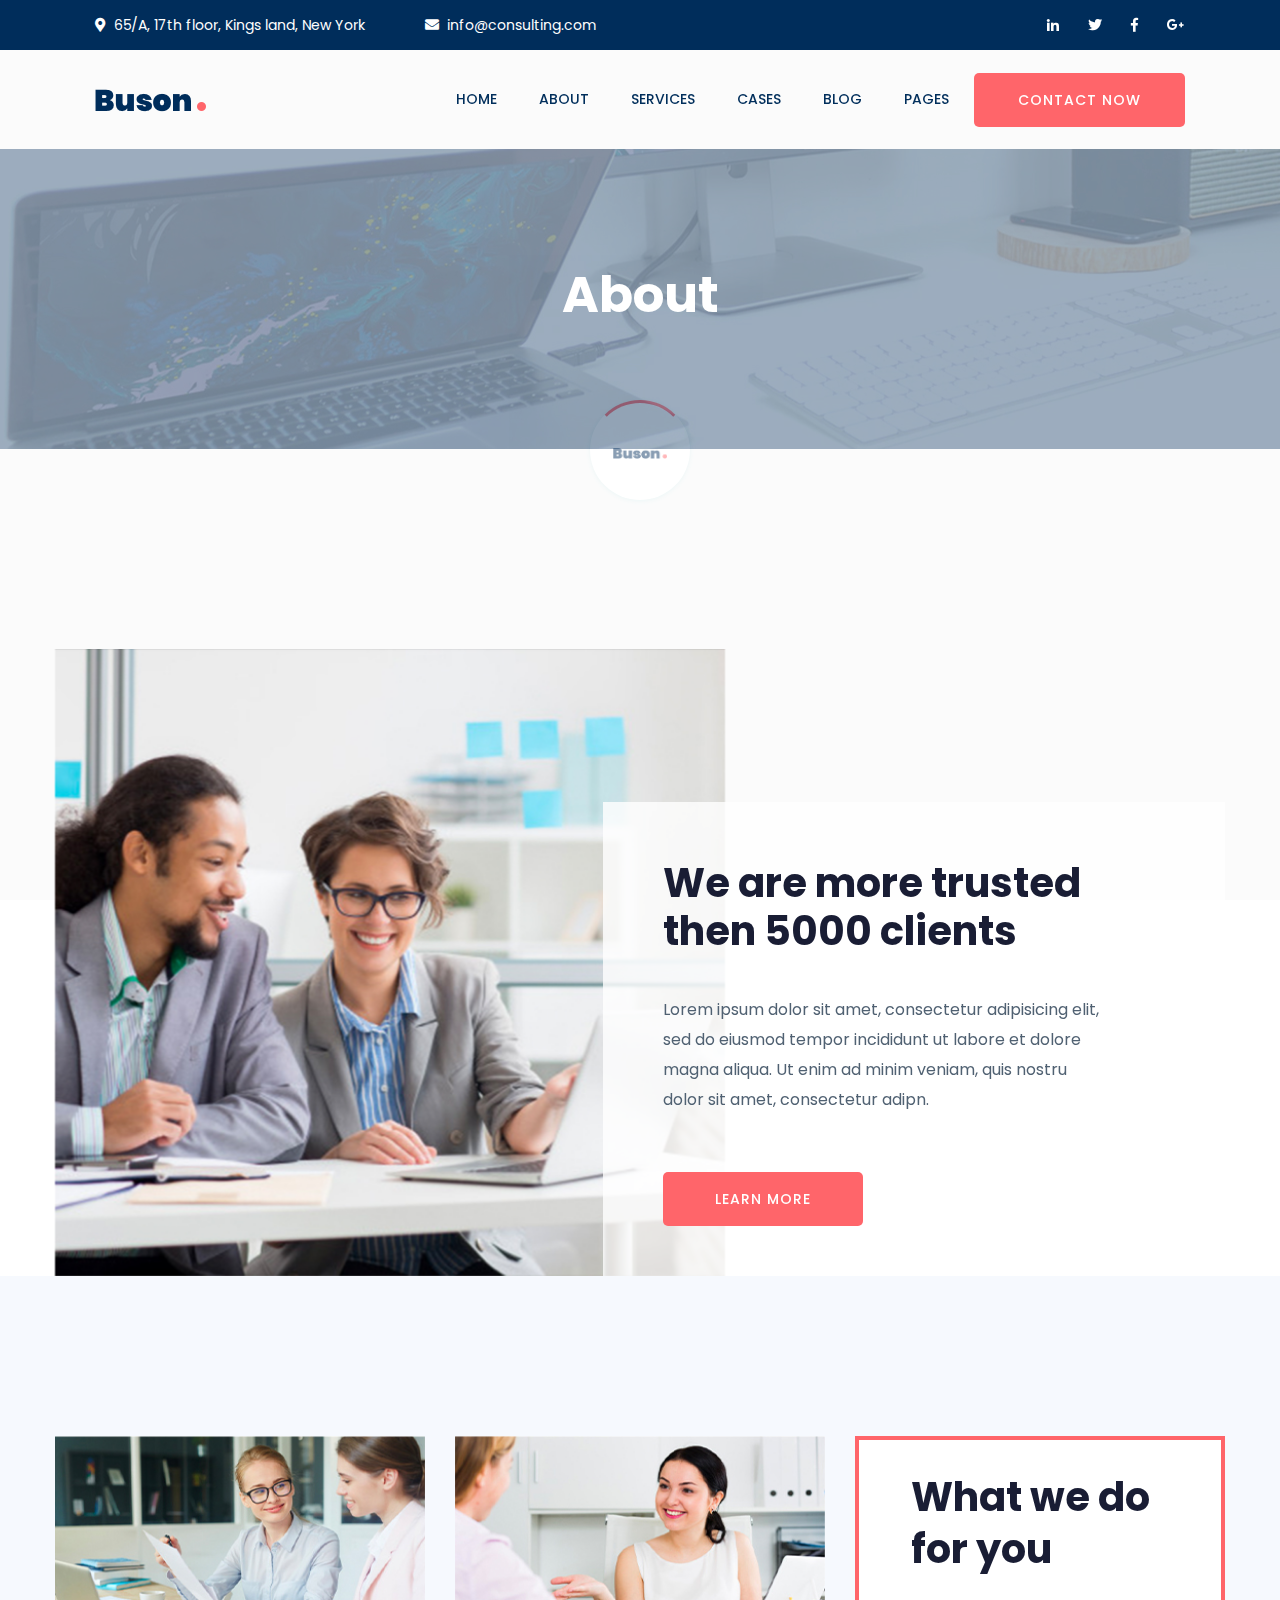
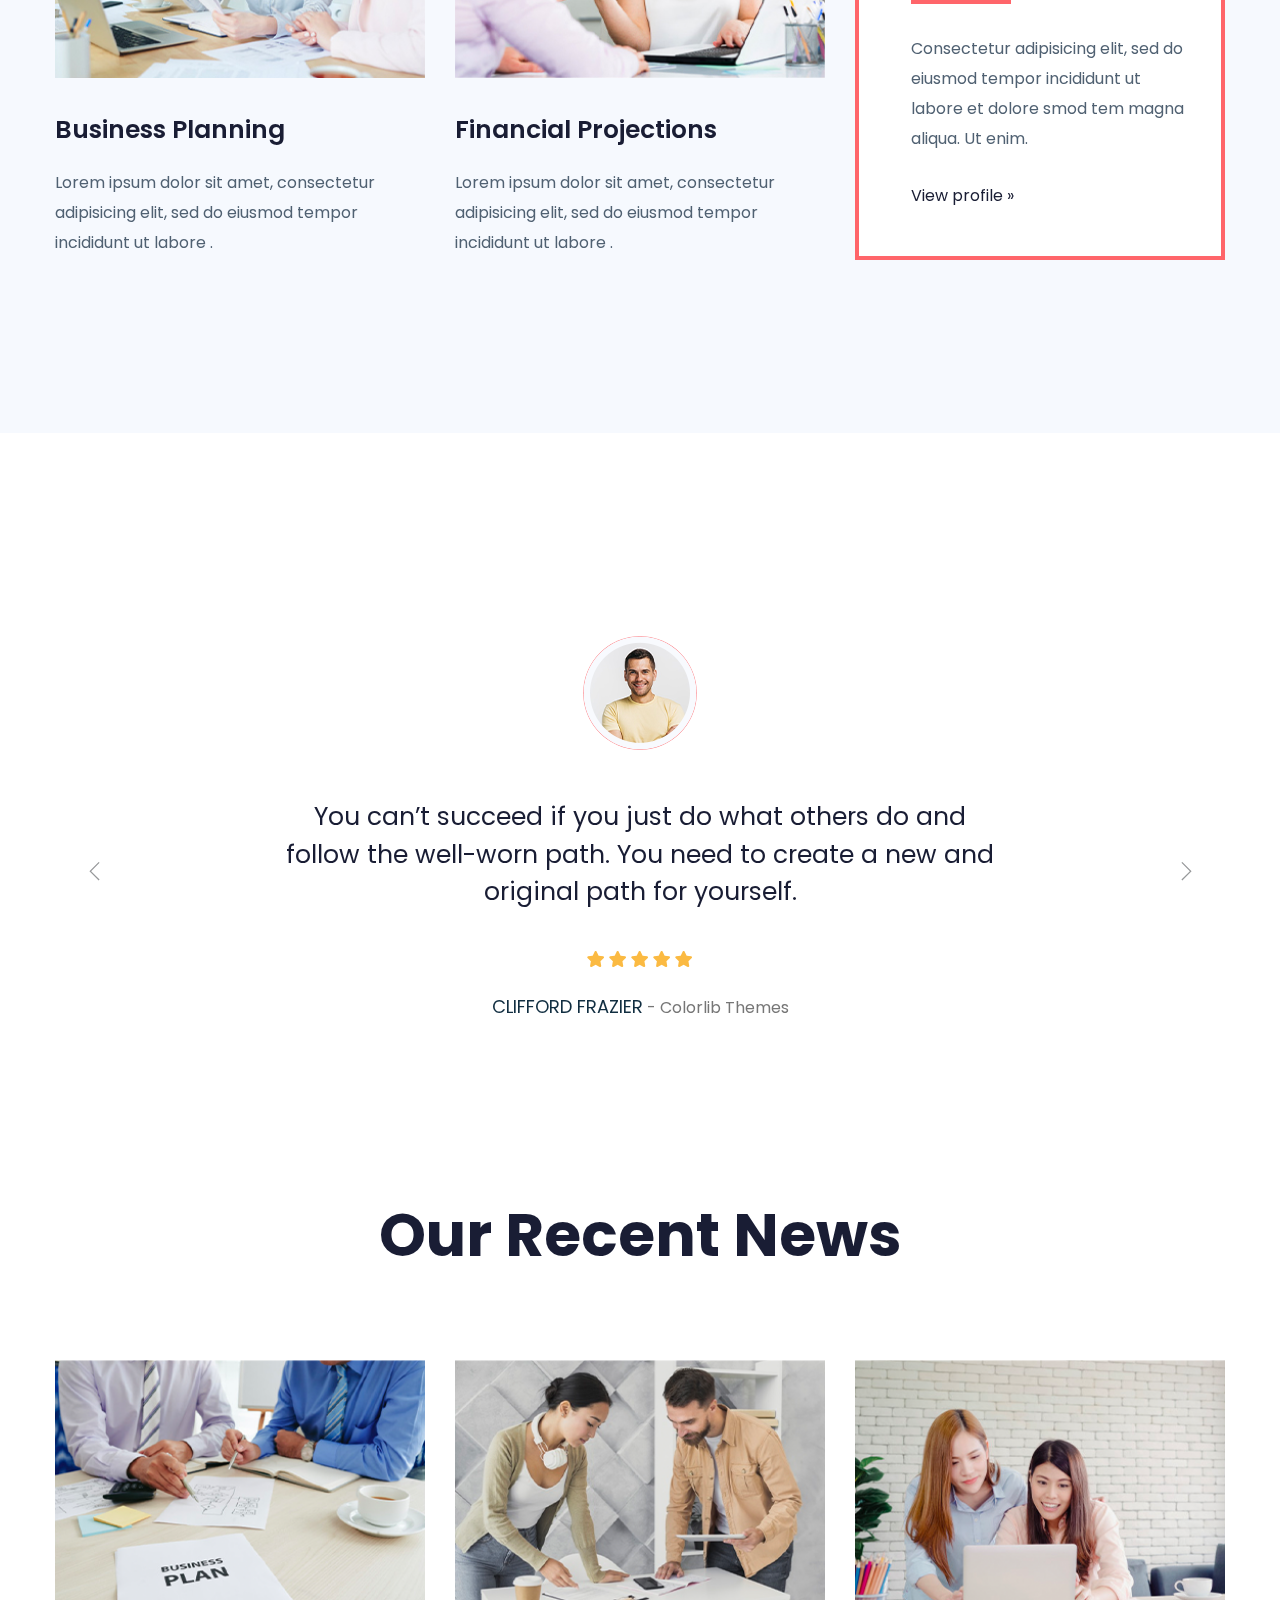
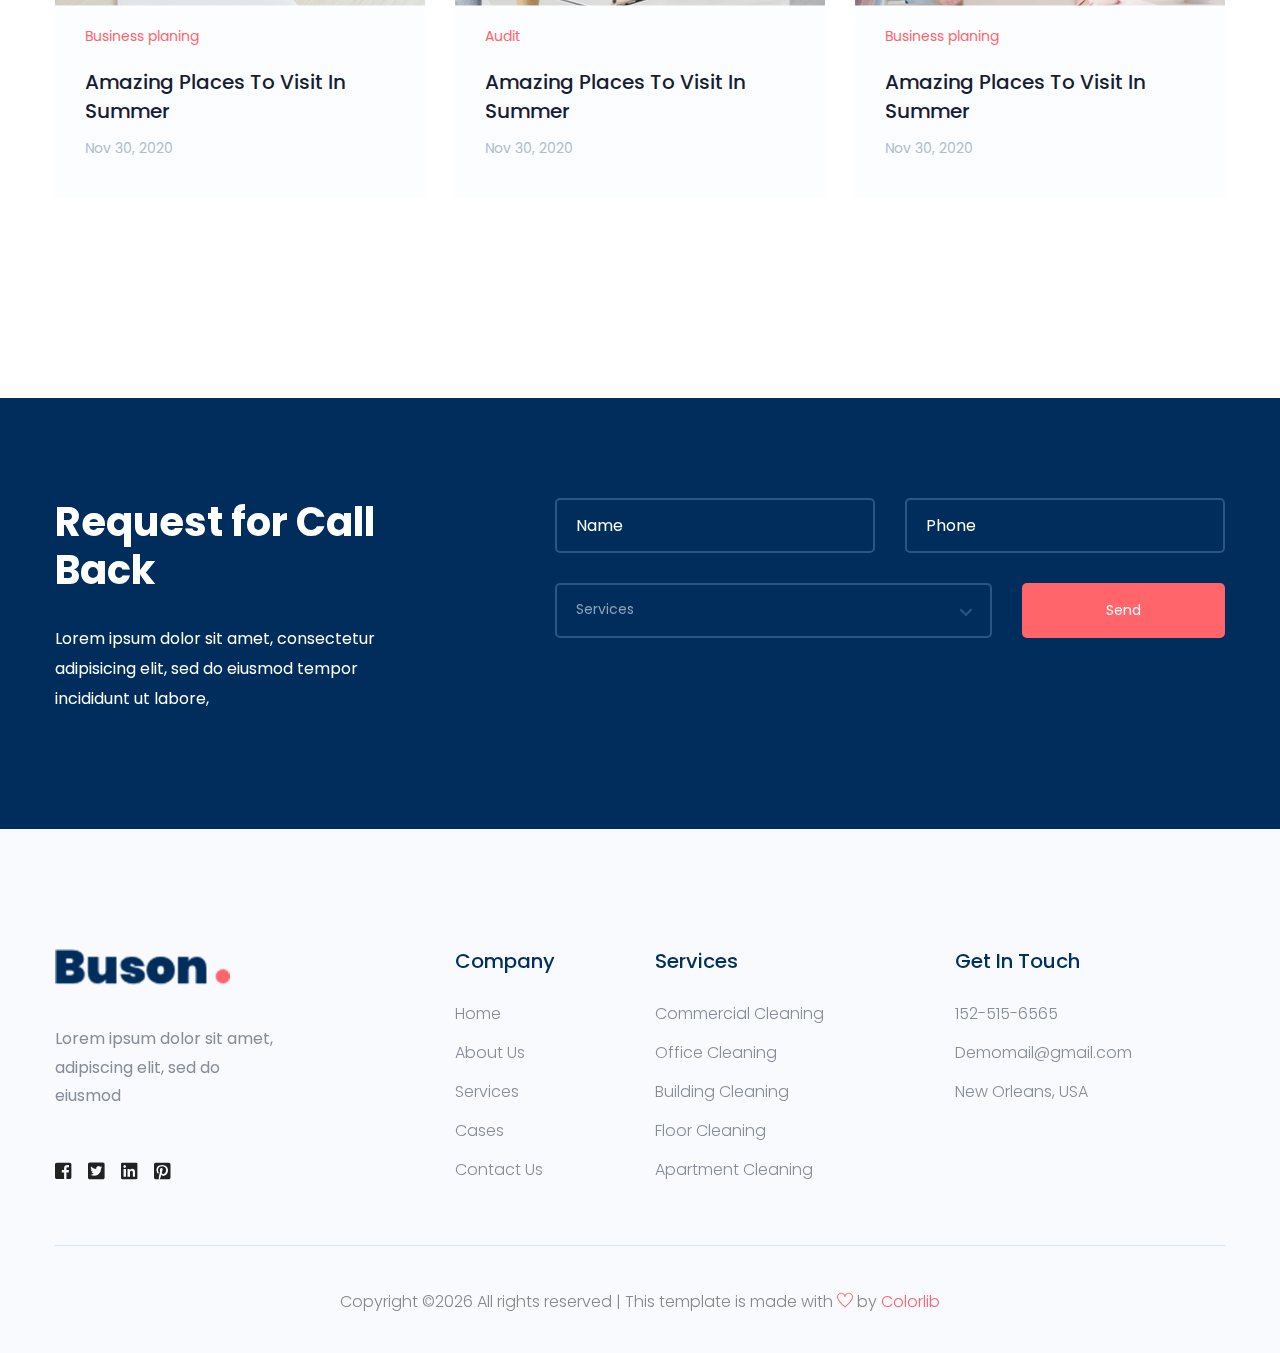
==== about.html @ 074c0c7c "Initial HTML mockup" ====
<!doctype html>
<html class="no-js" lang="zxx">
    <head>
        <meta charset="utf-8">
        <meta http-equiv="x-ua-compatible" content="ie=edge">
        <title>Consulting HTML-5 Template </title>
        <meta name="description" content="">
        <meta name="viewport" content="width=device-width, initial-scale=1">

        <link rel="manifest" href="site.webmanifest">
		<link rel="shortcut icon" type="image/x-icon" href="assets/img/favicon.ico">

		<!-- CSS here -->
            <link rel="stylesheet" href="assets/css/bootstrap.min.css">
            <link rel="stylesheet" href="assets/css/owl.carousel.min.css">

            <link rel="stylesheet" href="assets/css/flaticon.css">

            <link rel="stylesheet" href="assets/css/slicknav.css">
            <link rel="stylesheet" href="assets/css/animate.min.css">
            <link rel="stylesheet" href="assets/css/magnific-popup.css">
            <link rel="stylesheet" href="assets/css/fontawesome-all.min.css">
            <link rel="stylesheet" href="assets/css/themify-icons.css">
            <link rel="stylesheet" href="assets/css/slick.css">
            <link rel="stylesheet" href="assets/css/nice-select.css">
            <link rel="stylesheet" href="assets/css/style.css">
            <link rel="stylesheet" href="assets/css/responsive.css">
   </head>

   <body>
       
    <!-- Preloader Start -->
    <div id="preloader-active">
        <div class="preloader d-flex align-items-center justify-content-center">
            <div class="preloader-inner position-relative">
                <div class="preloader-circle"></div>
                <div class="preloader-img pere-text">
                    <img src="assets/img/logo/logo.png" alt="">
                </div>
            </div>
        </div>
    </div>
    <!-- Preloader Start -->

    <header>
        <!-- Header Start -->
       <div class="header-area">
            <div class="main-header ">
                <div class="header-top top-bg d-none d-lg-block">
                   <div class="container-fluid">
                       <div class="col-xl-12">
                            <div class="row d-flex justify-content-between align-items-center">
                                <div class="header-info-left">
                                    <ul>     
                                        <li><i class="fas fa-map-marker-alt"></i>65/A, 17th floor, Kings land, New York</li>
                                        <li><i class="fas fa-envelope"></i>info@consulting.com</li>
                                    </ul>
                                </div>
                                <div class="header-info-right">
                                    <ul class="header-social">    
                                        <li><a href="#"><i class="fab fa-linkedin-in"></i></a></li>
                                        <li><a href="#"><i class="fab fa-twitter"></i></a></li>
                                        <li><a href="#"><i class="fab fa-facebook-f"></i></a></li>
                                       <li> <a href="#"><i class="fab fa-google-plus-g"></i></a></li>
                                    </ul>
                                </div>
                            </div>
                       </div>
                   </div>
                </div>
               <div class="header-bottom  header-sticky">
                    <div class="container-fluid">
                        <div class="row align-items-center">
                            <!-- Logo -->
                            <div class="col-xl-2 col-lg-1 col-md-1">
                                <div class="logo">
                                  <a href="index.html"><img src="assets/img/logo/logo.png" alt=""></a>
                                </div>
                            </div>
                            <div class="col-xl-8 col-lg-8 col-md-8">
                                <!-- Main-menu -->
                                <div class="main-menu f-right d-none d-lg-block">
                                    <nav> 
                                        <ul id="navigation">                                                                                                                                     
                                            <li><a href="index.html">Home</a></li>
                                            <li><a href="about.html">About</a></li>
                                            <li><a href="services.html">Services</a></li>
                                            <li><a href="cases.html">Cases</a></li>
                                            <li><a href="blog.html">Blog</a>
                                                <ul class="submenu">
                                                    <li><a href="blog.html">Blog</a></li>
                                                    <li><a href="single-blog.html">Blog Details</a></li>
                                                </ul>
                                            </li>
                                            <li><a href="#">Pages</a>
                                                <ul class="submenu">
                                                    <li><a href="contact.html">Contact</a></li>
                                                    <li><a href="elements.html">Element</a></li>
                                                </ul>
                                            </li>
                                        </ul>
                                    </nav>
                                </div>
                            </div>             
                            <div class="col-xl-2 col-lg-3 col-md-3">
                                <div class="header-right-btn f-right d-none d-lg-block">
                                    <a href="#" class="btn header-btn">Contact Now</a>
                                </div>
                            </div>
                            <!-- Mobile Menu -->
                            <div class="col-12">
                                <div class="mobile_menu d-block d-lg-none"></div>
                            </div>
                        </div>
                    </div>
               </div>
            </div>
       </div>
        <!-- Header End -->
    </header>

    <main>

        <!-- slider Area Start-->
        <div class="slider-area ">
            <!-- Mobile Menu -->
            <div class="single-slider slider-height2 d-flex align-items-center" data-background="assets/img/hero/contact_hero.jpg">
                <div class="container">
                    <div class="row">
                        <div class="col-xl-12">
                            <div class="hero-cap text-center">
                                <h2>About</h2>
                            </div>
                        </div>
                    </div>
                </div>
            </div>
        </div>
        <!-- slider Area End-->

        <!-- We Trusted Start-->
        <div class="we-trusted-area trusted-padding">
            <div class="container">
                <div class="row d-flex align-items-end">
                    <div class="col-xl-7 col-lg-7">
                        <div class="trusted-img">
                            <img src="assets/img/team/wetrusted.jpg" alt="">
                        </div>
                    </div>
                    <div class="col-xl-5 col-lg-5">
                        <div class="trusted-caption">
                           <h2>We are more trusted then 5000 clients</h2>
                           <p>Lorem ipsum dolor sit amet, consectetur adipisicing elit, sed do eiusmod tempor incididunt ut labore et dolore magna aliqua. Ut enim ad minim veniam, quis nostru  dolor sit amet, consectetur adipn.</p>
                            <a href="#" class="btn trusted-btn">Learn More</a>
                        </div>
                    </div>
                </div>
            </div>
        </div>
        <!-- We Trusted End-->

        <!-- Team-profile Start -->
        <div class="team-profile team-padding">
            <div class="container">
                <div class="row">
                    <div class="col-xl-4 col-lg-4 col-md-6">
                        <div class="single-profile mb-30">
                            <!-- Front -->
                            <div class="single-profile-front">
                                <div class="profile-img">
                                    <img src="assets/img/team/team_1.jpg" alt="">
                                </div>
                                <div class="profile-caption">
                                    <h4><a href="#">Business Planning</a></h4>
                                    <p>Lorem ipsum dolor sit amet, consectetur adipisicing elit, sed do eiusmod tempor incididunt ut labore .</p>
                                </div>
                            </div>
                        </div>
                    </div>
                    <div class="col-xl-4 col-lg-4 col-md-6">
                        <div class="single-profile mb-30">
                            <!-- Front -->
                            <div class="single-profile-front">
                                <div class="profile-img">
                                    <img src="assets/img/team/team_2.jpg" alt="">
                                </div>
                                <div class="profile-caption">
                                    <h4><a href="#">Financial Projections</a></h4>
                                    <p>Lorem ipsum dolor sit amet, consectetur adipisicing elit, sed do eiusmod tempor incididunt ut labore .</p>
                                </div>
                            </div>
                        </div>
                    </div>
                    <div class="col-xl-4 col-lg-4 col-md-6">
                        <div class="single-profile mb-30">
                            <!-- Back -->
                            <div class="single-profile-back-last">
                                <h2>What we do for you</h2>
                                <p>Consectetur adipisicing elit, sed do eiusmod tempor incididunt ut labore et dolore smod tem magna aliqua. Ut enim.</p>
                                <a href="#">View profile »</a>
                            </div>
                        </div>
                    </div>
                </div>
            </div>
        </div>
        <!-- Team-profile End-->
      
        <!-- Testimonial Start -->
        <div class="testimonial-area">
            <div class="container">
               <div class="row justify-content-center">
                    <div class="col-xl-9 col-lg-9 col-md-9">
                        <div class="h1-testimonial-active">
                            <!-- Single Testimonial -->
                            <div class="single-testimonial pt-65">
                                <!-- Testimonial tittle -->
                                <div class="testimonial-icon mb-45">
                                    <img src="assets/img/logo/testimonial.png" class="ani-btn " alt="">
                                </div>
                                 <!-- Testimonial Content -->
                                <div class="testimonial-caption text-center">
                                    <p>You can’t succeed if you just do what others do and 
                                        follow the well-worn path. You need to create a new and 
                                        original path for yourself. </p>
                                    <!-- Rattion -->
                                    <div class="testimonial-ratting">
                                        <i class="fas fa-star"></i>
                                        <i class="fas fa-star"></i>
                                        <i class="fas fa-star"></i>
                                        <i class="fas fa-star"></i>
                                        <i class="fas fa-star"></i>
                                    </div>
                                    <div class="rattiong-caption">
                                        <span>Clifford Frazier<span> - Colorlib Themes</span> </span>
                                    </div>
                                </div>
                            </div>
                            <!-- Single Testimonial -->
                            <div class="single-testimonial pt-65">
                                <!-- Testimonial tittle -->
                                <div class="testimonial-icon mb-45">
                                    <img src="assets/img/logo/testimonial.png"  class="ani-btn" alt="">
                                </div>
                                 <!-- Testimonial Content -->
                                <div class="testimonial-caption text-center">
                                    <p>You can’t succeed if you just do what others do and 
                                        follow the well-worn path. You need to create a new and 
                                        original path for yourself. </p>
                                    <!-- Rattion -->
                                    <div class="testimonial-ratting">
                                        <i class="fas fa-star"></i>
                                        <i class="fas fa-star"></i>
                                        <i class="fas fa-star"></i>
                                        <i class="fas fa-star"></i>
                                        <i class="fas fa-star"></i>
                                    </div>
                                    <div class="rattiong-caption">
                                        <span>Clifford Frazier<span> - Colorlib Themes</span> </span>
                                    </div>
                                </div>
                            </div>
                        </div>
                    </div>
               </div>
            </div>
        </div>
        <!-- Testimonial End -->

        <!-- Recent Area Start -->
        <div class="recent-area section-paddingt">
            <div class="container">
                <!-- section tittle -->
                <div class="row">
                    <div class="col-lg-12">
                        <div class="section-tittle text-center">
                            <h2>Our Recent News</h2>
                        </div>
                    </div>
                </div>
                <div class="row">
                    <div class="col-xl-4 col-lg-4 col-md-6">
                        <div class="single-recent-cap mb-30">
                            <div class="recent-img">
                                <img src="assets/img/recent/rcent_1.png" alt="">
                            </div>
                            <div class="recent-cap">
                                <span>Business planing</span>
                                <h4><a href="#">Amazing Places To Visit In Summer</a></h4>
                                <p>Nov 30, 2020</p>
                            </div>
                        </div>
                    </div>
                    <div class="col-xl-4 col-lg-4 col-md-6">
                        <div class="single-recent-cap mb-30">
                            <div class="recent-img">
                                <img src="assets/img/recent/rcent_2.png" alt="">
                            </div>
                            <div class="recent-cap">
                                <span>Audit</span>
                                <h4><a href="single-blog.html">Amazing Places To Visit In Summer</a></h4>
                                <p>Nov 30, 2020</p>
                            </div>
                        </div>
                    </div>
                    <div class="col-xl-4 col-lg-4 col-md-6">
                        <div class="single-recent-cap mb-30">
                            <div class="recent-img">
                                <img src="assets/img/recent/rcent_3.png" alt="">
                            </div>
                            <div class="recent-cap">
                                <span>Business planing</span>
                                <h4><a href="single-blog.html">Amazing Places To Visit In Summer</a></h4>
                                <p>Nov 30, 2020</p>
                            </div>
                        </div>
                    </div>
                </div>
            </div>
        </div>
        <!-- Recent Area End-->

        <!-- Request Back Start -->
        <div class="request-back-area section-padding30">
            <div class="container">
                <div class="row d-flex justify-content-between">
                    <div class="col-xl-4 col-lg-5 col-md-5">
                        <div class="request-content">
                            <h3>Request for  Call Back</h3>
                            <p>Lorem ipsum dolor sit amet, consectetur adipisicing elit, sed do eiusmod tempor incididunt ut labore,</p>
                        </div>
                    </div>
                    <div class="col-xl-7 col-lg-7 col-md-7">
                        <!-- Contact form Start -->
                        <div class="form-wrapper">
                            <form id="contact-form" action="#" method="POST">
                                <div class="row">
                                    <div class="col-lg-6 col-md-6">
                                        <div class="form-box  mb-30">
                                            <input type="text" name="name" placeholder="Name">
                                        </div>
                                    </div>
                                    <div class="col-lg-6 col-md-6">
                                        <div class="form-box mb-30">
                                            <input type="text" name="email" placeholder="Phone">
                                        </div>
                                    </div>
                                    <div class="col-lg-8 col-md-8 mb-30">
                                        <div class="select-itms">
                                            <select name="select" id="select1">
                                                <option value="">Services</option>
                                                <option value="">Services-1</option>
                                                <option value="">Services-2</option>
                                                <option value="">Services-3</option>
                                            </select>
                                        </div>
                                    </div>
                                    <div class="col-lg-4 col-md-4">
                                        <button type="submit" class="send-btn">Send</button>
                                    </div>
                                </div>
                            </form>
                        </div>
                    </div>     <!-- Contact form End -->
                </div>
            </div>
        </div>
        <!-- Request Back End -->

    </main>
   <footer>
       <!-- Footer Start-->
       <div class="footer-area footer-padding">
           <div class="container">
               <div class="row d-flex justify-content-between">
                   <div class="col-xl-4 col-lg-4 col-md-4 col-sm-6">
                      <div class="single-footer-caption mb-50">
                        <div class="single-footer-caption mb-30">
                             <!-- logo -->
                            <div class="footer-logo">
                                <a href="index.html"><img src="assets/img/logo/logo2_footer.png" alt=""></a>
                            </div>
                            <div class="footer-tittle">
                                <div class="footer-pera">
                                    <p>Lorem ipsum dolor sit amet, adipiscing elit, sed do eiusmod</p>
                               </div>
                            </div>
                            <!-- social -->
                            <div class="footer-social">
                                <a href="#"><i class="fab fa-facebook-square"></i></a>
                                <a href="#"><i class="fab fa-twitter-square"></i></a>
                                <a href="#"><i class="fab fa-linkedin"></i></a>
                                <a href="#"><i class="fab fa-pinterest-square"></i></a>
                            </div>
                        </div>
                      </div>
                   </div>
                   <div class="col-xl-2 col-lg-2 col-md-4 col-sm-5">
                       <div class="single-footer-caption mb-50">
                           <div class="footer-tittle">
                               <h4>Company</h4>
                               <ul>
                                   <li><a href="index.html">Home</a></li>
                                   <li><a href="about.html">About Us</a></li>
                                   <li><a href="single-blog.html">Services</a></li>
                                   <li><a href="#">Cases</a></li>
                                   <li><a href="contact.html">  Contact Us</a></li>
                               </ul>
                           </div>
                       </div>
                   </div>
                   <div class="col-xl-3 col-lg-3 col-md-4 col-sm-7">
                       <div class="single-footer-caption mb-50">
                           <div class="footer-tittle">
                               <h4>Services</h4>
                               <ul>
                                   <li><a href="#">Commercial Cleaning</a></li>
                                   <li><a href="#">Office Cleaning</a></li>
                                   <li><a href="#">Building Cleaning</a></li>
                                   <li><a href="#">Floor Cleaning</a></li>
                                   <li><a href="#">Apartment Cleaning</a></li>
                               </ul>
                           </div>
                       </div>
                   </div>
                   <div class="col-xl-3 col-lg-3 col-md-4 col-sm-5">
                       <div class="single-footer-caption mb-50">
                           <div class="footer-tittle">
                               <h4>Get in Touch</h4>
                               <ul>
                                <li><a href="#">152-515-6565</a></li>
                                <li><a href="#"> Demomail@gmail.com</a></li>
                                <li><a href="#">New Orleans, USA</a></li>
                            </ul>
                           </div>
                       </div>
                   </div>
               </div>
           </div>
       </div>
       <!-- footer-bottom aera -->
       <div class="footer-bottom-area footer-bg">
           <div class="container">
               <div class="footer-border">
                    <div class="row d-flex align-items-center">
                        <div class="col-xl-12 ">
                            <div class="footer-copy-right text-center">
                                <p><!-- Link back to Colorlib can't be removed. Template is licensed under CC BY 3.0. -->
  Copyright &copy;<script>document.write(new Date().getFullYear());</script> All rights reserved | This template is made with <i class="ti-heart" aria-hidden="true"></i> by <a href="https://colorlib.com" target="_blank">Colorlib</a>
  <!-- Link back to Colorlib can't be removed. Template is licensed under CC BY 3.0. --></p>
                            </div>
                        </div>
                    </div>
               </div>
           </div>
       </div>
       <!-- Footer End-->
   </footer>
   
	<!-- JS here -->
	
		<!-- All JS Custom Plugins Link Here here -->
        <script src="./assets/js/vendor/modernizr-3.5.0.min.js"></script>
		
		<!-- Jquery, Popper, Bootstrap -->
		<script src="./assets/js/vendor/jquery-1.12.4.min.js"></script>
        <script src="./assets/js/popper.min.js"></script>
        <script src="./assets/js/bootstrap.min.js"></script>
	    <!-- Jquery Mobile Menu -->
        <script src="./assets/js/jquery.slicknav.min.js"></script>

		<!-- Jquery Slick , Owl-Carousel Plugins -->
        <script src="./assets/js/owl.carousel.min.js"></script>
        <script src="./assets/js/slick.min.js"></script>
        
		<!-- One Page, Animated-HeadLin -->
        <script src="./assets/js/wow.min.js"></script>
		<script src="./assets/js/animated.headline.js"></script>
        <script src="./assets/js/jquery.magnific-popup.js"></script>

		<!-- Scrollup, nice-select, sticky -->
        <script src="./assets/js/jquery.scrollUp.min.js"></script>
        <script src="./assets/js/jquery.nice-select.min.js"></script>
		<script src="./assets/js/jquery.sticky.js"></script>
        
        <!-- contact js -->
        <script src="./assets/js/contact.js"></script>
        <script src="./assets/js/jquery.form.js"></script>
        <script src="./assets/js/jquery.validate.min.js"></script>
        <script src="./assets/js/mail-script.js"></script>
        <script src="./assets/js/jquery.ajaxchimp.min.js"></script>
        
		<!-- Jquery Plugins, main Jquery -->	
        <script src="./assets/js/plugins.js"></script>
        <script src="./assets/js/main.js"></script>
        
    </body>
</html>
---- assets/css/flaticon.css ----
/*
  	Flaticon icon font: Flaticon
  	Creation date: 02/02/2020 11:30
  	*/

@font-face {
  font-family: "Flaticon";
  src: url("../fonts/fonts/Flaticon.eot");
  src: url("../fonts/Flaticon.eot?#iefix") format("embedded-opentype"),
       url("../fonts/Flaticon.woff2") format("woff2"),
       url("../fonts/Flaticon.woff") format("woff"),
       url("../fonts/Flaticon.ttf") format("truetype"),
       url("../fonts/Flaticon.svg#Flaticon") format("svg");

}

@media screen and (-webkit-min-device-pixel-ratio:0) {
  @font-face {
    font-family: "Flaticon";
    src: url("../fonts/Flaticon.svg#Flaticon") format("svg");
  }
}

[class^="flaticon-"]:before, [class*=" flaticon-"]:before,
[class^="flaticon-"]:after, [class*=" flaticon-"]:after {   
  font-family: Flaticon;

}

.flaticon-checklist:before { content: "\f100"; }
.flaticon-audit:before { content: "\f101"; }
.flaticon-checklist-1:before { content: "\f102"; }
---- assets/css/themify-icons.css ----
@font-face {
	font-family: 'themify';
	src:url('../fonts/themify.eot?-fvbane');


	src:url('../fonts/themify.eot?#iefix-fvbane') format('embedded-opentype'),
		url('../fonts/themify.woff?-fvbane') format('woff'),
		url('../fonts/themify.ttf?-fvbane') format('truetype'),
		url('../fonts/themify.svg?-fvbane#themify') format('svg');
	font-weight: normal;
	font-style: normal;
}

[class^="ti-"], [class*=" ti-"] {
	font-family: 'themify';
	speak: none;
	font-style: normal;
	font-weight: normal;
	font-variant: normal;
	text-transform: none;
	line-height: 1;

	/* Better Font Rendering =========== */
	-webkit-font-smoothing: antialiased;
	-moz-osx-font-smoothing: grayscale;
}

.ti-wand:before {
	content: "\e600";
}
.ti-volume:before {
	content: "\e601";
}
.ti-user:before {
	content: "\e602";
}
.ti-unlock:before {
	content: "\e603";
}
.ti-unlink:before {
	content: "\e604";
}
.ti-trash:before {
	content: "\e605";
}
.ti-thought:before {
	content: "\e606";
}
.ti-target:before {
	content: "\e607";
}
.ti-tag:before {
	content: "\e608";
}
.ti-tablet:before {
	content: "\e609";
}
.ti-star:before {
	content: "\e60a";
}
.ti-spray:before {
	content: "\e60b";
}
.ti-signal:before {
	content: "\e60c";
}
.ti-shopping-cart:before {
	content: "\e60d";
}
.ti-shopping-cart-full:before {
	content: "\e60e";
}
.ti-settings:before {
	content: "\e60f";
}
.ti-search:before {
	content: "\e610";
}
.ti-zoom-in:before {
	content: "\e611";
}
.ti-zoom-out:before {
	content: "\e612";
}
.ti-cut:before {
	content: "\e613";
}
.ti-ruler:before {
	content: "\e614";
}
.ti-ruler-pencil:before {
	content: "\e615";
}
.ti-ruler-alt:before {
	content: "\e616";
}
.ti-bookmark:before {
	content: "\e617";
}
.ti-bookmark-alt:before {
	content: "\e618";
}
.ti-reload:before {
	content: "\e619";
}
.ti-plus:before {
	content: "\e61a";
}
.ti-pin:before {
	content: "\e61b";
}
.ti-pencil:before {
	content: "\e61c";
}
.ti-pencil-alt:before {
	content: "\e61d";
}
.ti-paint-roller:before {
	content: "\e61e";
}
.ti-paint-bucket:before {
	content: "\e61f";
}
.ti-na:before {
	content: "\e620";
}
.ti-mobile:before {
	content: "\e621";
}
.ti-minus:before {
	content: "\e622";
}
.ti-medall:before {
	content: "\e623";
}
.ti-medall-alt:before {
	content: "\e624";
}
.ti-marker:before {
	content: "\e625";
}
.ti-marker-alt:before {
	content: "\e626";
}
.ti-arrow-up:before {
	content: "\e627";
}
.ti-arrow-right:before {
	content: "\e628";
}
.ti-arrow-left:before {
	content: "\e629";
}
.ti-arrow-down:before {
	content: "\e62a";
}
.ti-lock:before {
	content: "\e62b";
}
.ti-location-arrow:before {
	content: "\e62c";
}
.ti-link:before {
	content: "\e62d";
}
.ti-layout:before {
	content: "\e62e";
}
.ti-layers:before {
	content: "\e62f";
}
.ti-layers-alt:before {
	content: "\e630";
}
.ti-key:before {
	content: "\e631";
}
.ti-import:before {
	content: "\e632";
}
.ti-image:before {
	content: "\e633";
}
.ti-heart:before {
	content: "\e634";
}
.ti-heart-broken:before {
	content: "\e635";
}
.ti-hand-stop:before {
	content: "\e636";
}
.ti-hand-open:before {
	content: "\e637";
}
.ti-hand-drag:before {
	content: "\e638";
}
.ti-folder:before {
	content: "\e639";
}
.ti-flag:before {
	content: "\e63a";
}
.ti-flag-alt:before {
	content: "\e63b";
}
.ti-flag-alt-2:before {
	content: "\e63c";
}
.ti-eye:before {
	content: "\e63d";
}
.ti-export:before {
	content: "\e63e";
}
.ti-exchange-vertical:before {
	content: "\e63f";
}
.ti-desktop:before {
	content: "\e640";
}
.ti-cup:before {
	content: "\e641";
}
.ti-crown:before {
	content: "\e642";
}
.ti-comments:before {
	content: "\e643";
}
.ti-comment:before {
	content: "\e644";
}
.ti-comment-alt:before {
	content: "\e645";
}
.ti-close:before {
	content: "\e646";
}
.ti-clip:before {
	content: "\e647";
}
.ti-angle-up:before {
	content: "\e648";
}
.ti-angle-right:before {
	content: "\e649";
}
.ti-angle-left:before {
	content: "\e64a";
}
.ti-angle-down:before {
	content: "\e64b";
}
.ti-check:before {
	content: "\e64c";
}
.ti-check-box:before {
	content: "\e64d";
}
.ti-camera:before {
	content: "\e64e";
}
.ti-announcement:before {
	content: "\e64f";
}
.ti-brush:before {
	content: "\e650";
}
.ti-briefcase:before {
	content: "\e651";
}
.ti-bolt:before {
	content: "\e652";
}
.ti-bolt-alt:before {
	content: "\e653";
}
.ti-blackboard:before {
	content: "\e654";
}
.ti-bag:before {
	content: "\e655";
}
.ti-move:before {
	content: "\e656";
}
.ti-arrows-vertical:before {
	content: "\e657";
}
.ti-arrows-horizontal:before {
	content: "\e658";
}
.ti-fullscreen:before {
	content: "\e659";
}
.ti-arrow-top-right:before {
	content: "\e65a";
}
.ti-arrow-top-left:before {
	content: "\e65b";
}
.ti-arrow-circle-up:before {
	content: "\e65c";
}
.ti-arrow-circle-right:before {
	content: "\e65d";
}
.ti-arrow-circle-left:before {
	content: "\e65e";
}
.ti-arrow-circle-down:before {
	content: "\e65f";
}
.ti-angle-double-up:before {
	content: "\e660";
}
.ti-angle-double-right:before {
	content: "\e661";
}
.ti-angle-double-left:before {
	content: "\e662";
}
.ti-angle-double-down:before {
	content: "\e663";
}
.ti-zip:before {
	content: "\e664";
}
.ti-world:before {
	content: "\e665";
}
.ti-wheelchair:before {
	content: "\e666";
}
.ti-view-list:before {
	content: "\e667";
}
.ti-view-list-alt:before {
	content: "\e668";
}
.ti-view-grid:before {
	content: "\e669";
}
.ti-uppercase:before {
	content: "\e66a";
}
.ti-upload:before {
	content: "\e66b";
}
.ti-underline:before {
	content: "\e66c";
}
.ti-truck:before {
	content: "\e66d";
}
.ti-timer:before {
	content: "\e66e";
}
.ti-ticket:before {
	content: "\e66f";
}
.ti-thumb-up:before {
	content: "\e670";
}
.ti-thumb-down:before {
	content: "\e671";
}
.ti-text:before {
	content: "\e672";
}
.ti-stats-up:before {
	content: "\e673";
}
.ti-stats-down:before {
	content: "\e674";
}
.ti-split-v:before {
	content: "\e675";
}
.ti-split-h:before {
	content: "\e676";
}
.ti-smallcap:before {
	content: "\e677";
}
.ti-shine:before {
	content: "\e678";
}
.ti-shift-right:before {
	content: "\e679";
}
.ti-shift-left:before {
	content: "\e67a";
}
.ti-shield:before {
	content: "\e67b";
}
.ti-notepad:before {
	content: "\e67c";
}
.ti-server:before {
	content: "\e67d";
}
.ti-quote-right:before {
	content: "\e67e";
}
.ti-quote-left:before {
	content: "\e67f";
}
.ti-pulse:before {
	content: "\e680";
}
.ti-printer:before {
	content: "\e681";
}
.ti-power-off:before {
	content: "\e682";
}
.ti-plug:before {
	content: "\e683";
}
.ti-pie-chart:before {
	content: "\e684";
}
.ti-paragraph:before {
	content: "\e685";
}
.ti-panel:before {
	content: "\e686";
}
.ti-package:before {
	content: "\e687";
}
.ti-music:before {
	content: "\e688";
}
.ti-music-alt:before {
	content: "\e689";
}
.ti-mouse:before {
	content: "\e68a";
}
.ti-mouse-alt:before {
	content: "\e68b";
}
.ti-money:before {
	content: "\e68c";
}
.ti-microphone:before {
	content: "\e68d";
}
.ti-menu:before {
	content: "\e68e";
}
.ti-menu-alt:before {
	content: "\e68f";
}
.ti-map:before {
	content: "\e690";
}
.ti-map-alt:before {
	content: "\e691";
}
.ti-loop:before {
	content: "\e692";
}
.ti-location-pin:before {
	content: "\e693";
}
.ti-list:before {
	content: "\e694";
}
.ti-light-bulb:before {
	content: "\e695";
}
.ti-Italic:before {
	content: "\e696";
}
.ti-info:before {
	content: "\e697";
}
.ti-infinite:before {
	content: "\e698";
}
.ti-id-badge:before {
	content: "\e699";
}
.ti-hummer:before {
	content: "\e69a";
}
.ti-home:before {
	content: "\e69b";
}
.ti-help:before {
	content: "\e69c";
}
.ti-headphone:before {
	content: "\e69d";
}
.ti-harddrives:before {
	content: "\e69e";
}
.ti-harddrive:before {
	content: "\e69f";
}
.ti-gift:before {
	content: "\e6a0";
}
.ti-game:before {
	content: "\e6a1";
}
.ti-filter:before {
	content: "\e6a2";
}
.ti-files:before {
	content: "\e6a3";
}
.ti-file:before {
	content: "\e6a4";
}
.ti-eraser:before {
	content: "\e6a5";
}
.ti-envelope:before {
	content: "\e6a6";
}
.ti-download:before {
	content: "\e6a7";
}
.ti-direction:before {
	content: "\e6a8";
}
.ti-direction-alt:before {
	content: "\e6a9";
}
.ti-dashboard:before {
	content: "\e6aa";
}
.ti-control-stop:before {
	content: "\e6ab";
}
.ti-control-shuffle:before {
	content: "\e6ac";
}
.ti-control-play:before {
	content: "\e6ad";
}
.ti-control-pause:before {
	content: "\e6ae";
}
.ti-control-forward:before {
	content: "\e6af";
}
.ti-control-backward:before {
	content: "\e6b0";
}
.ti-cloud:before {
	content: "\e6b1";
}
.ti-cloud-up:before {
	content: "\e6b2";
}
.ti-cloud-down:before {
	content: "\e6b3";
}
.ti-clipboard:before {
	content: "\e6b4";
}
.ti-car:before {
	content: "\e6b5";
}
.ti-calendar:before {
	content: "\e6b6";
}
.ti-book:before {
	content: "\e6b7";
}
.ti-bell:before {
	content: "\e6b8";
}
.ti-basketball:before {
	content: "\e6b9";
}
.ti-bar-chart:before {
	content: "\e6ba";
}
.ti-bar-chart-alt:before {
	content: "\e6bb";
}
.ti-back-right:before {
	content: "\e6bc";
}
.ti-back-left:before {
	content: "\e6bd";
}
.ti-arrows-corner:before {
	content: "\e6be";
}
.ti-archive:before {
	content: "\e6bf";
}
.ti-anchor:before {
	content: "\e6c0";
}
.ti-align-right:before {
	content: "\e6c1";
}
.ti-align-left:before {
	content: "\e6c2";
}
.ti-align-justify:before {
	content: "\e6c3";
}
.ti-align-center:before {
	content: "\e6c4";
}
.ti-alert:before {
	content: "\e6c5";
}
.ti-alarm-clock:before {
	content: "\e6c6";
}
.ti-agenda:before {
	content: "\e6c7";
}
.ti-write:before {
	content: "\e6c8";
}
.ti-window:before {
	content: "\e6c9";
}
.ti-widgetized:before {
	content: "\e6ca";
}
.ti-widget:before {
	content: "\e6cb";
}
.ti-widget-alt:before {
	content: "\e6cc";
}
.ti-wallet:before {
	content: "\e6cd";
}
.ti-video-clapper:before {
	content: "\e6ce";
}
.ti-video-camera:before {
	content: "\e6cf";
}
.ti-vector:before {
	content: "\e6d0";
}
.ti-themify-logo:before {
	content: "\e6d1";
}
.ti-themify-favicon:before {
	content: "\e6d2";
}
.ti-themify-favicon-alt:before {
	content: "\e6d3";
}
.ti-support:before {
	content: "\e6d4";
}
.ti-stamp:before {
	content: "\e6d5";
}
.ti-split-v-alt:before {
	content: "\e6d6";
}
.ti-slice:before {
	content: "\e6d7";
}
.ti-shortcode:before {
	content: "\e6d8";
}
.ti-shift-right-alt:before {
	content: "\e6d9";
}
.ti-shift-left-alt:before {
	content: "\e6da";
}
.ti-ruler-alt-2:before {
	content: "\e6db";
}
.ti-receipt:before {
	content: "\e6dc";
}
.ti-pin2:before {
	content: "\e6dd";
}
.ti-pin-alt:before {
	content: "\e6de";
}
.ti-pencil-alt2:before {
	content: "\e6df";
}
.ti-palette:before {
	content: "\e6e0";
}
.ti-more:before {
	content: "\e6e1";
}
.ti-more-alt:before {
	content: "\e6e2";
}
.ti-microphone-alt:before {
	content: "\e6e3";
}
.ti-magnet:before {
	content: "\e6e4";
}
.ti-line-double:before {
	content: "\e6e5";
}
.ti-line-dotted:before {
	content: "\e6e6";
}
.ti-line-dashed:before {
	content: "\e6e7";
}
.ti-layout-width-full:before {
	content: "\e6e8";
}
.ti-layout-width-default:before {
	content: "\e6e9";
}
.ti-layout-width-default-alt:before {
	content: "\e6ea";
}
.ti-layout-tab:before {
	content: "\e6eb";
}
.ti-layout-tab-window:before {
	content: "\e6ec";
}
.ti-layout-tab-v:before {
	content: "\e6ed";
}
.ti-layout-tab-min:before {
	content: "\e6ee";
}
.ti-layout-slider:before {
	content: "\e6ef";
}
.ti-layout-slider-alt:before {
	content: "\e6f0";
}
.ti-layout-sidebar-right:before {
	content: "\e6f1";
}
.ti-layout-sidebar-none:before {
	content: "\e6f2";
}
.ti-layout-sidebar-left:before {
	content: "\e6f3";
}
.ti-layout-placeholder:before {
	content: "\e6f4";
}
.ti-layout-menu:before {
	content: "\e6f5";
}
.ti-layout-menu-v:before {
	content: "\e6f6";
}
.ti-layout-menu-separated:before {
	content: "\e6f7";
}
.ti-layout-menu-full:before {
	content: "\e6f8";
}
.ti-layout-media-right-alt:before {
	content: "\e6f9";
}
.ti-layout-media-right:before {
	content: "\e6fa";
}
.ti-layout-media-overlay:before {
	content: "\e6fb";
}
.ti-layout-media-overlay-alt:before {
	content: "\e6fc";
}
.ti-layout-media-overlay-alt-2:before {
	content: "\e6fd";
}
.ti-layout-media-left-alt:before {
	content: "\e6fe";
}
.ti-layout-media-left:before {
	content: "\e6ff";
}
.ti-layout-media-center-alt:before {
	content: "\e700";
}
.ti-layout-media-center:before {
	content: "\e701";
}
.ti-layout-list-thumb:before {
	content: "\e702";
}
.ti-layout-list-thumb-alt:before {
	content: "\e703";
}
.ti-layout-list-post:before {
	content: "\e704";
}
.ti-layout-list-large-image:before {
	content: "\e705";
}
.ti-layout-line-solid:before {
	content: "\e706";
}
.ti-layout-grid4:before {
	content: "\e707";
}
.ti-layout-grid3:before {
	content: "\e708";
}
.ti-layout-grid2:before {
	content: "\e709";
}
.ti-layout-grid2-thumb:before {
	content: "\e70a";
}
.ti-layout-cta-right:before {
	content: "\e70b";
}
.ti-layout-cta-left:before {
	content: "\e70c";
}
.ti-layout-cta-center:before {
	content: "\e70d";
}
.ti-layout-cta-btn-right:before {
	content: "\e70e";
}
.ti-layout-cta-btn-left:before {
	content: "\e70f";
}
.ti-layout-column4:before {
	content: "\e710";
}
.ti-layout-column3:before {
	content: "\e711";
}
.ti-layout-column2:before {
	content: "\e712";
}
.ti-layout-accordion-separated:before {
	content: "\e713";
}
.ti-layout-accordion-merged:before {
	content: "\e714";
}
.ti-layout-accordion-list:before {
	content: "\e715";
}
.ti-ink-pen:before {
	content: "\e716";
}
.ti-info-alt:before {
	content: "\e717";
}
.ti-help-alt:before {
	content: "\e718";
}
.ti-headphone-alt:before {
	content: "\e719";
}
.ti-hand-point-up:before {
	content: "\e71a";
}
.ti-hand-point-right:before {
	content: "\e71b";
}
.ti-hand-point-left:before {
	content: "\e71c";
}
.ti-hand-point-down:before {
	content: "\e71d";
}
.ti-gallery:before {
	content: "\e71e";
}
.ti-face-smile:before {
	content: "\e71f";
}
.ti-face-sad:before {
	content: "\e720";
}
.ti-credit-card:before {
	content: "\e721";
}
.ti-control-skip-forward:before {
	content: "\e722";
}
.ti-control-skip-backward:before {
	content: "\e723";
}
.ti-control-record:before {
	content: "\e724";
}
.ti-control-eject:before {
	content: "\e725";
}
.ti-comments-smiley:before {
	content: "\e726";
}
.ti-brush-alt:before {
	content: "\e727";
}
.ti-youtube:before {
	content: "\e728";
}
.ti-vimeo:before {
	content: "\e729";
}
.ti-twitter:before {
	content: "\e72a";
}
.ti-time:before {
	content: "\e72b";
}
.ti-tumblr:before {
	content: "\e72c";
}
.ti-skype:before {
	content: "\e72d";
}
.ti-share:before {
	content: "\e72e";
}
.ti-share-alt:before {
	content: "\e72f";
}
.ti-rocket:before {
	content: "\e730";
}
.ti-pinterest:before {
	content: "\e731";
}
.ti-new-window:before {
	content: "\e732";
}
.ti-microsoft:before {
	content: "\e733";
}
.ti-list-ol:before {
	content: "\e734";
}
.ti-linkedin:before {
	content: "\e735";
}
.ti-layout-sidebar-2:before {
	content: "\e736";
}
.ti-layout-grid4-alt:before {
	content: "\e737";
}
.ti-layout-grid3-alt:before {
	content: "\e738";
}
.ti-layout-grid2-alt:before {
	content: "\e739";
}
.ti-layout-column4-alt:before {
	content: "\e73a";
}
.ti-layout-column3-alt:before {
	content: "\e73b";
}
.ti-layout-column2-alt:before {
	content: "\e73c";
}
.ti-instagram:before {
	content: "\e73d";
}
.ti-google:before {
	content: "\e73e";
}
.ti-github:before {
	content: "\e73f";
}
.ti-flickr:before {
	content: "\e740";
}
.ti-facebook:before {
	content: "\e741";
}
.ti-dropbox:before {
	content: "\e742";
}
.ti-dribbble:before {
	content: "\e743";
}
.ti-apple:before {
	content: "\e744";
}
.ti-android:before {
	content: "\e745";
}
.ti-save:before {
	content: "\e746";
}
.ti-save-alt:before {
	content: "\e747";
}
.ti-yahoo:before {
	content: "\e748";
}
.ti-wordpress:before {
	content: "\e749";
}
.ti-vimeo-alt:before {
	content: "\e74a";
}
.ti-twitter-alt:before {
	content: "\e74b";
}
.ti-tumblr-alt:before {
	content: "\e74c";
}
.ti-trello:before {
	content: "\e74d";
}
.ti-stack-overflow:before {
	content: "\e74e";
}
.ti-soundcloud:before {
	content: "\e74f";
}
.ti-sharethis:before {
	content: "\e750";
}
.ti-sharethis-alt:before {
	content: "\e751";
}
.ti-reddit:before {
	content: "\e752";
}
.ti-pinterest-alt:before {
	content: "\e753";
}
.ti-microsoft-alt:before {
	content: "\e754";
}
.ti-linux:before {
	content: "\e755";
}
.ti-jsfiddle:before {
	content: "\e756";
}
.ti-joomla:before {
	content: "\e757";
}
.ti-html5:before {
	content: "\e758";
}
.ti-flickr-alt:before {
	content: "\e759";
}
.ti-email:before {
	content: "\e75a";
}
.ti-drupal:before {
	content: "\e75b";
}
.ti-dropbox-alt:before {
	content: "\e75c";
}
.ti-css3:before {
	content: "\e75d";
}
.ti-rss:before {
	content: "\e75e";
}
.ti-rss-alt:before {
	content: "\e75f";
}
---- assets/css/nice-select.css ----
.nice-select {
  -webkit-tap-highlight-color: transparent;
  background-color: #fff;
  border-radius: 5px;
  border: solid 1px #e8e8e8;
  box-sizing: border-box;
  clear: both;
  cursor: pointer;
  display: block;
  float: left;
  font-family: inherit;
  font-size: 14px;
  font-weight: normal;
  height: 42px;
  line-height: 40px;
  outline: none;
  padding-left: 18px;
  padding-right: 30px;
  position: relative;
  text-align: left !important;
  -webkit-transition: all 0.2s ease-in-out;
  transition: all 0.2s ease-in-out;
  -webkit-user-select: none;
     -moz-user-select: none;
      -ms-user-select: none;
          user-select: none;
  white-space: nowrap;
  width: auto; }
  .nice-select:hover {
    border-color: #dbdbdb; }
  .nice-select:active, .nice-select.open, .nice-select:focus {
    border-color: #999; }
  .nice-select:after {
    border-bottom: 2px solid #999;
    border-right: 2px solid #999;
    content: '';
    display: block;
    height: 5px;
    margin-top: -4px;
    pointer-events: none;
    position: absolute;
    right: 12px;
    top: 50%;
    -webkit-transform-origin: 66% 66%;
        -ms-transform-origin: 66% 66%;
            transform-origin: 66% 66%;
    -webkit-transform: rotate(45deg);
        -ms-transform: rotate(45deg);
            transform: rotate(45deg);
    -webkit-transition: all 0.15s ease-in-out;
    transition: all 0.15s ease-in-out;
    width: 5px; }
  .nice-select.open:after {
    -webkit-transform: rotate(-135deg);
        -ms-transform: rotate(-135deg);
            transform: rotate(-135deg); }
  .nice-select.open .list {
    opacity: 1;
    pointer-events: auto;
    -webkit-transform: scale(1) translateY(0);
        -ms-transform: scale(1) translateY(0);
            transform: scale(1) translateY(0); }
  .nice-select.disabled {
    border-color: #ededed;
    color: #999;
    pointer-events: none; }
    .nice-select.disabled:after {
      border-color: #cccccc; }
  .nice-select.wide {
    width: 100%; }
    .nice-select.wide .list {
      left: 0 !important;
      right: 0 !important; }
  .nice-select.right {
    float: right; }
    .nice-select.right .list {
      left: auto;
      right: 0; }
  .nice-select.small {
    font-size: 12px;
    height: 36px;
    line-height: 34px; }
    .nice-select.small:after {
      height: 4px;
      width: 4px; }
    .nice-select.small .option {
      line-height: 34px;
      min-height: 34px; }
  .nice-select .list {
    background-color: #fff;
    border-radius: 5px;
    box-shadow: 0 0 0 1px rgba(68, 68, 68, 0.11);
    box-sizing: border-box;
    margin-top: 4px;
    opacity: 0;
    overflow: hidden;
    padding: 0;
    pointer-events: none;
    position: absolute;
    top: 100%;
    left: 0;
    -webkit-transform-origin: 50% 0;
        -ms-transform-origin: 50% 0;
            transform-origin: 50% 0;
    -webkit-transform: scale(0.75) translateY(-21px);
        -ms-transform: scale(0.75) translateY(-21px);
            transform: scale(0.75) translateY(-21px);
    -webkit-transition: all 0.2s cubic-bezier(0.5, 0, 0, 1.25), opacity 0.15s ease-out;
    transition: all 0.2s cubic-bezier(0.5, 0, 0, 1.25), opacity 0.15s ease-out;
    z-index: 9; }
    .nice-select .list:hover .option:not(:hover) {
      background-color: transparent !important; }
  .nice-select .option {
    cursor: pointer;
    font-weight: 400;
    line-height: 40px;
    list-style: none;
    min-height: 40px;
    outline: none;
    padding-left: 18px;
    padding-right: 29px;
    text-align: left;
    -webkit-transition: all 0.2s;
    transition: all 0.2s; }
    .nice-select .option:hover, .nice-select .option.focus, .nice-select .option.selected.focus {
      background-color: #f6f6f6; }
    .nice-select .option.selected {
      font-weight: bold; }
    .nice-select .option.disabled {
      background-color: transparent;
      color: #999;
      cursor: default; }

.no-csspointerevents .nice-select .list {
  display: none; }

.no-csspointerevents .nice-select.open .list {
  display: block; }
---- assets/css/style.css ----
@import url("https://fonts.googleapis.com/css?family=Poppins:100,200,200i,300,400,500,600,700,800,900&display=swap");.white-bg{background:#ffffff}.gray-bg{background:#f5f5f5}.gray-bg{background:#f7f7fd}.white-bg{background:#fff}.black-bg{background:#16161a}.theme-bg{background:#ff656a}.brand-bg{background:#f1f4fa}.testimonial-bg{background:#f9fafc}.white-color{color:#fff}.black-color{color:#16161a}.theme-color{color:#ff656a}.boxed-btn{background:#fff;color:#ff656a !important;display:inline-block;padding:18px 44px;font-family:"Poppins",sans-serif;font-size:14px;font-weight:400;border:0;border:1px solid #ff656a;letter-spacing:3px;text-align:center;color:#ff656a;text-transform:uppercase;cursor:pointer}.boxed-btn:hover{background:#ff656a;color:#fff !important;border:1px solid #ff656a}.boxed-btn:focus{outline:none}.boxed-btn.large-width{width:220px}[data-overlay]{position:relative;background-size:cover;background-repeat:no-repeat;background-position:center center}[data-overlay]::before{position:absolute;left:0;top:0;right:0;bottom:0;content:""}[data-opacity="1"]::before{opacity:0.1}[data-opacity="2"]::before{opacity:0.2}[data-opacity="3"]::before{opacity:0.3}[data-opacity="4"]::before{opacity:0.4}[data-opacity="5"]::before{opacity:0.5}[data-opacity="6"]::before{opacity:0.6}[data-opacity="7"]::before{opacity:0.7}[data-opacity="8"]::before{opacity:0.8}[data-opacity="9"]::before{opacity:0.9}body{font-family:"Poppins",sans-serif;font-weight:normal;font-style:normal}h1,h2,h3,h4,h5,h6{font-family:"Poppins",sans-serif;color:#0b1c39;margin-top:0px;font-style:normal;font-weight:500;text-transform:normal}p{font-family:"Poppins",sans-serif;color:#506172;font-size:16px;line-height:30px;margin-bottom:15px;font-weight:normal}.bg-img-1{background-image:url(../img/slider/slider-img-1.jpg)}.bg-img-2{background-image:url(../img/background-img/bg-img-2.jpg)}.cta-bg-1{background-image:url(../img/background-img/bg-img-3.jpg)}.img{max-width:100%;-webkit-transition:all .3s ease-out 0s;-moz-transition:all .3s ease-out 0s;-ms-transition:all .3s ease-out 0s;-o-transition:all .3s ease-out 0s;transition:all .3s ease-out 0s}.f-left{float:left}.f-right{float:right}.fix{overflow:hidden}.clear{clear:both}a,.button{-webkit-transition:all .3s ease-out 0s;-moz-transition:all .3s ease-out 0s;-ms-transition:all .3s ease-out 0s;-o-transition:all .3s ease-out 0s;transition:all .3s ease-out 0s}a:focus,.button:focus{text-decoration:none;outline:none}a{color:#635c5c}a:hover{color:#fff}a:focus,a:hover,.portfolio-cat a:hover,.footer -menu li a:hover{text-decoration:none}a,button{color:#fff;outline:medium none}button:focus,input:focus,input:focus,textarea,textarea:focus{outline:0}.uppercase{text-transform:uppercase}input:focus::-moz-placeholder{opacity:0;-webkit-transition:.4s;-o-transition:.4s;transition:.4s}.capitalize{text-transform:capitalize}h1 a,h2 a,h3 a,h4 a,h5 a,h6 a{color:inherit}ul{margin:0px;padding:0px}li{list-style:none}hr{border-bottom:1px solid #eceff8;border-top:0 none;margin:30px 0;padding:0}.theme-overlay{position:relative}.theme-overlay::before{background:#1696e7 none repeat scroll 0 0;content:"";height:100%;left:0;opacity:0.6;position:absolute;top:0;width:100%}.overlay{position:relative;z-index:0}.overlay::before{position:absolute;content:"";top:0;left:0;width:100%;height:100%;z-index:-1}.overlay2{position:relative;z-index:0}.overlay2::before{position:absolute;content:"";background-color:#2E2200;top:0;left:0;width:100%;height:100%;z-index:-1;opacity:0.5}.section-padding{padding-top:120px;padding-bottom:120px}.separator{border-top:1px solid #f2f2f2}.mb-90{margin-bottom:90px}@media (max-width: 767px){.mb-90{margin-bottom:30px}}@media (min-width: 768px) and (max-width: 991px){.mb-90{margin-bottom:45px}}.owl-carousel .owl-nav div{background:rgba(255,255,255,0.8) none repeat scroll 0 0;height:40px;left:20px;line-height:40px;font-size:22px;color:#646464;opacity:1;visibility:visible;position:absolute;text-align:center;top:50%;transform:translateY(-50%);transition:all 0.3s ease 0s;width:40px}.owl-carousel .owl-nav div.owl-next{left:auto;right:-30px}.owl-carousel .owl-nav div.owl-next i{position:relative;right:0;top:1px}.owl-carousel .owl-nav div.owl-prev i{position:relative;right:1px;top:0px}.owl-carousel:hover .owl-nav div{opacity:1;visibility:visible}.owl-carousel:hover .owl-nav div:hover{color:#fff;background:#ff3500}.btn{background:#ff656a;-moz-user-select:none;text-transform:uppercase;color:#fff;cursor:pointer;display:inline-block;font-size:14px;font-weight:500;letter-spacing:1px;line-height:0;margin-bottom:0;padding:27px 44px;border-radius:5px;min-width:200px;margin:10px;cursor:pointer;transition:color 0.4s linear;position:relative;z-index:1;border:0;overflow:hidden;margin:0}.btn::before{content:"";position:absolute;left:0;top:0;width:110%;height:100%;background:#e6373d;z-index:1;border-radius:5px;transition:transform 0.5s;transition-timing-function:ease;transform-origin:0 0;transition-timing-function:cubic-bezier(0.5, 1.6, 0.4, 0.7);transform:scaleX(0)}.btn:hover::before{transform:scaleX(1);color:#fff !important;z-index:-1}.header-btn{text-transform:uppercase}.btn.focus,.btn:focus{outline:0;box-shadow:none}.hero-btn{padding:30px 56px}.border-btn{background:none;-moz-user-select:none;border:2px solid #ff656a;padding:18px 38px;margin:10px;text-transform:capitalize;color:#ff656a;cursor:pointer;display:inline-block;font-size:14px;font-weight:500;letter-spacing:1px;margin-bottom:0;border-radius:5px;position:relative;transition:color 0.4s linear;position:relative;overflow:hidden;margin:0}.border-btn::before{border:2px solid transparent;content:"";position:absolute;left:0;top:0;width:100%;height:100%;background:#ff656a;z-index:-1;transition:transform 0.5s;transition-timing-function:ease;transform-origin:0 0;transition-timing-function:cubic-bezier(0.5, 1.6, 0.4, 0.7);transform:scaleY(0)}.border-btn:hover::before{transform:scaleY(1);order:2px solid transparent}.border-btn.border-btn2{padding:17px 52px}.send-btn{background:#ff656a;color:#fff;font-size:14px;width:100%;height:55px;border:none;border-radius:5px;cursor:pointer;transition:color 0.4s linear;position:relative;overflow:hidden;z-index:1}.send-btn::before{border:2px solid transparent;content:"";position:absolute;left:0;top:0;width:110%;height:100%;background:#e6373d;color:#ff656a;z-index:-1;transition:transform 0.5s;transition-timing-function:ease;transform-origin:0 0;transition-timing-function:cubic-bezier(0.5, 1.6, 0.4, 0.7);transform:scaleX(0)}.send-btn:hover::before{transform:scaleY(1);order:2px solid transparent;color:red}.breadcrumb>.active{color:#888}#scrollUp{background:#ff656a;height:50px;width:50px;right:31px;bottom:18px;color:#fff;font-size:20px;text-align:center;border-radius:50%;line-height:48px;border:2px solid transparent}@media (max-width: 767px){#scrollUp{right:16px}}#scrollUp:hover{color:#fff}.sticky-bar{left:0;margin:auto;position:fixed;top:0;width:100%;-webkit-box-shadow:0 10px 15px rgba(25,25,25,0.1);box-shadow:0 10px 15px rgba(25,25,25,0.1);z-index:9999;-webkit-animation:300ms ease-in-out 0s normal none 1 running fadeInDown;animation:300ms ease-in-out 0s normal none 1 running fadeInDown;-webkit-box-shadow:0 10px 15px rgba(25,25,25,0.1);background:#fff}.mt-5{margin-top:5px}.mt-10{margin-top:10px}.mt-15{margin-top:15px}.mt-20{margin-top:20px}.mt-25{margin-top:25px}.mt-30{margin-top:30px}.mt-35{margin-top:35px}.mt-40{margin-top:40px}.mt-45{margin-top:45px}.mt-50{margin-top:50px}.mt-55{margin-top:55px}.mt-60{margin-top:60px}.mt-65{margin-top:65px}.mt-70{margin-top:70px}.mt-75{margin-top:75px}.mt-80{margin-top:80px}.mt-85{margin-top:85px}.mt-90{margin-top:90px}.mt-95{margin-top:95px}.mt-100{margin-top:100px}.mt-105{margin-top:105px}.mt-110{margin-top:110px}.mt-115{margin-top:115px}.mt-120{margin-top:120px}.mt-125{margin-top:125px}.mt-130{margin-top:130px}.mt-135{margin-top:135px}.mt-140{margin-top:140px}.mt-145{margin-top:145px}.mt-150{margin-top:150px}.mt-155{margin-top:155px}.mt-160{margin-top:160px}.mt-165{margin-top:165px}.mt-170{margin-top:170px}.mt-175{margin-top:175px}.mt-180{margin-top:180px}.mt-185{margin-top:185px}.mt-190{margin-top:190px}.mt-195{margin-top:195px}.mt-200{margin-top:200px}.mb-5{margin-bottom:5px}.mb-10{margin-bottom:10px}.mb-15{margin-bottom:15px}.mb-20{margin-bottom:20px}.mb-25{margin-bottom:25px}.mb-30{margin-bottom:30px}.mb-35{margin-bottom:35px}.mb-40{margin-bottom:40px}.mb-45{margin-bottom:45px}.mb-50{margin-bottom:50px}.mb-55{margin-bottom:55px}.mb-60{margin-bottom:60px}.mb-65{margin-bottom:65px}.mb-70{margin-bottom:70px}.mb-75{margin-bottom:75px}.mb-80{margin-bottom:80px}.mb-85{margin-bottom:85px}.mb-90{margin-bottom:90px}.mb-95{margin-bottom:95px}.mb-100{margin-bottom:100px}.mb-105{margin-bottom:105px}.mb-110{margin-bottom:110px}.mb-115{margin-bottom:115px}.mb-120{margin-bottom:120px}.mb-125{margin-bottom:125px}.mb-130{margin-bottom:130px}.mb-135{margin-bottom:135px}.mb-140{margin-bottom:140px}.mb-145{margin-bottom:145px}.mb-150{margin-bottom:150px}.mb-155{margin-bottom:155px}.mb-160{margin-bottom:160px}.mb-165{margin-bottom:165px}.mb-170{margin-bottom:170px}.mb-175{margin-bottom:175px}.mb-180{margin-bottom:180px}.mb-185{margin-bottom:185px}.mb-190{margin-bottom:190px}.mb-195{margin-bottom:195px}.mb-200{margin-bottom:200px}.ml-5{margin-left:5px}.ml-10{margin-left:10px}.ml-15{margin-left:15px}.ml-20{margin-left:20px}.ml-25{margin-left:25px}.ml-30{margin-left:30px}.ml-35{margin-left:35px}.ml-40{margin-left:40px}.ml-45{margin-left:45px}.ml-50{margin-left:50px}.ml-55{margin-left:55px}.ml-60{margin-left:60px}.ml-65{margin-left:65px}.ml-70{margin-left:70px}.ml-75{margin-left:75px}.ml-80{margin-left:80px}.ml-85{margin-left:85px}.ml-90{margin-left:90px}.ml-95{margin-left:95px}.ml-100{margin-left:100px}.ml-105{margin-left:105px}.ml-110{margin-left:110px}.ml-115{margin-left:115px}.ml-120{margin-left:120px}.ml-125{margin-left:125px}.ml-130{margin-left:130px}.ml-135{margin-left:135px}.ml-140{margin-left:140px}.ml-145{margin-left:145px}.ml-150{margin-left:150px}.ml-155{margin-left:155px}.ml-160{margin-left:160px}.ml-165{margin-left:165px}.ml-170{margin-left:170px}.ml-175{margin-left:175px}.ml-180{margin-left:180px}.ml-185{margin-left:185px}.ml-190{margin-left:190px}.ml-195{margin-left:195px}.ml-200{margin-left:200px}.mr-5{margin-right:5px}.mr-10{margin-right:10px}.mr-15{margin-right:15px}.mr-20{margin-right:20px}.mr-25{margin-right:25px}.mr-30{margin-right:30px}.mr-35{margin-right:35px}.mr-40{margin-right:40px}.mr-45{margin-right:45px}.mr-50{margin-right:50px}.mr-55{margin-right:55px}.mr-60{margin-right:60px}.mr-65{margin-right:65px}.mr-70{margin-right:70px}.mr-75{margin-right:75px}.mr-80{margin-right:80px}.mr-85{margin-right:85px}.mr-90{margin-right:90px}.mr-95{margin-right:95px}.mr-100{margin-right:100px}.mr-105{margin-right:105px}.mr-110{margin-right:110px}.mr-115{margin-right:115px}.mr-120{margin-right:120px}.mr-125{margin-right:125px}.mr-130{margin-right:130px}.mr-135{margin-right:135px}.mr-140{margin-right:140px}.mr-145{margin-right:145px}.mr-150{margin-right:150px}.mr-155{margin-right:155px}.mr-160{margin-right:160px}.mr-165{margin-right:165px}.mr-170{margin-right:170px}.mr-175{margin-right:175px}.mr-180{margin-right:180px}.mr-185{margin-right:185px}.mr-190{margin-right:190px}.mr-195{margin-right:195px}.mr-200{margin-right:200px}.pt-5{padding-top:5px}.pt-10{padding-top:10px}.pt-15{padding-top:15px}.pt-20{padding-top:20px}.pt-25{padding-top:25px}.pt-30{padding-top:30px}.pt-35{padding-top:35px}.pt-40{padding-top:40px}.pt-45{padding-top:45px}.pt-50{padding-top:50px}.pt-55{padding-top:55px}.pt-60{padding-top:60px}.pt-65{padding-top:65px}.pt-70{padding-top:70px}.pt-75{padding-top:75px}.pt-80{padding-top:80px}.pt-85{padding-top:85px}.pt-90{padding-top:90px}.pt-95{padding-top:95px}.pt-100{padding-top:100px}.pt-105{padding-top:105px}.pt-110{padding-top:110px}.pt-115{padding-top:115px}.pt-120{padding-top:120px}.pt-125{padding-top:125px}.pt-130{padding-top:130px}.pt-135{padding-top:135px}.pt-140{padding-top:140px}.pt-145{padding-top:145px}.pt-150{padding-top:150px}.pt-155{padding-top:155px}.pt-160{padding-top:160px}.pt-165{padding-top:165px}.pt-170{padding-top:170px}.pt-175{padding-top:175px}.pt-180{padding-top:180px}.pt-185{padding-top:185px}.pt-190{padding-top:190px}.pt-195{padding-top:195px}.pt-200{padding-top:200px}.pt-260{padding-top:260px}.pb-5{padding-bottom:5px}.pb-10{padding-bottom:10px}.pb-15{padding-bottom:15px}.pb-20{padding-bottom:20px}.pb-25{padding-bottom:25px}.pb-30{padding-bottom:30px}.pb-35{padding-bottom:35px}.pb-40{padding-bottom:40px}.pb-45{padding-bottom:45px}.pb-50{padding-bottom:50px}.pb-55{padding-bottom:55px}.pb-60{padding-bottom:60px}.pb-65{padding-bottom:65px}.pb-70{padding-bottom:70px}.pb-75{padding-bottom:75px}.pb-80{padding-bottom:80px}.pb-85{padding-bottom:85px}.pb-90{padding-bottom:90px}.pb-95{padding-bottom:95px}.pb-100{padding-bottom:100px}.pb-105{padding-bottom:105px}.pb-110{padding-bottom:110px}.pb-115{padding-bottom:115px}.pb-120{padding-bottom:120px}.pb-125{padding-bottom:125px}.pb-130{padding-bottom:130px}.pb-135{padding-bottom:135px}.pb-140{padding-bottom:140px}.pb-145{padding-bottom:145px}.pb-150{padding-bottom:150px}.pb-155{padding-bottom:155px}.pb-160{padding-bottom:160px}.pb-165{padding-bottom:165px}.pb-170{padding-bottom:170px}.pb-175{padding-bottom:175px}.pb-180{padding-bottom:180px}.pb-185{padding-bottom:185px}.pb-190{padding-bottom:190px}.pb-195{padding-bottom:195px}.pb-200{padding-bottom:200px}.pl-5{padding-left:5px}.pl-10{padding-left:10px}.pl-15{padding-left:15px}.pl-20{padding-left:20px}.pl-25{padding-left:25px}.pl-30{padding-left:30px}.pl-35{padding-left:35px}.pl-40{padding-left:40px}.pl-45{padding-left:45px}.pl-50{padding-left:50px}.pl-55{padding-left:55px}.pl-60{padding-left:60px}.pl-65{padding-left:65px}.pl-70{padding-left:70px}.pl-75{padding-left:75px}.pl-80{padding-left:80px}.pl-85{padding-left:85px}.pl-90{padding-left:90px}.pl-95{padding-left:95px}.pl-100{padding-left:100px}.pl-105{padding-left:105px}.pl-110{padding-left:110px}.pl-115{padding-left:115px}.pl-120{padding-left:120px}.pl-125{padding-left:125px}.pl-130{padding-left:130px}.pl-135{padding-left:135px}.pl-140{padding-left:140px}.pl-145{padding-left:145px}.pl-150{padding-left:150px}.pl-155{padding-left:155px}.pl-160{padding-left:160px}.pl-165{padding-left:165px}.pl-170{padding-left:170px}.pl-175{padding-left:175px}.pl-180{padding-left:180px}.pl-185{padding-left:185px}.pl-190{padding-left:190px}.pl-195{padding-left:195px}.pl-200{padding-left:200px}.pr-5{padding-right:5px}.pr-10{padding-right:10px}.pr-15{padding-right:15px}.pr-20{padding-right:20px}.pr-25{padding-right:25px}.pr-30{padding-right:30px}.pr-35{padding-right:35px}.pr-40{padding-right:40px}.pr-45{padding-right:45px}.pr-50{padding-right:50px}.pr-55{padding-right:55px}.pr-60{padding-right:60px}.pr-65{padding-right:65px}.pr-70{padding-right:70px}.pr-75{padding-right:75px}.pr-80{padding-right:80px}.pr-85{padding-right:85px}.pr-90{padding-right:90px}.pr-95{padding-right:95px}.pr-100{padding-right:100px}.pr-105{padding-right:105px}.pr-110{padding-right:110px}.pr-115{padding-right:115px}.pr-120{padding-right:120px}.pr-125{padding-right:125px}.pr-130{padding-right:130px}.pr-135{padding-right:135px}.pr-140{padding-right:140px}.pr-145{padding-right:145px}.pr-150{padding-right:150px}.pr-155{padding-right:155px}.pr-160{padding-right:160px}.pr-165{padding-right:165px}.pr-170{padding-right:170px}.pr-175{padding-right:175px}.pr-180{padding-right:180px}.pr-185{padding-right:185px}.pr-190{padding-right:190px}.pr-195{padding-right:195px}.pr-200{padding-right:200px}.bounce-animate{animation-name:float-bob;animation-duration:2s;animation-iteration-count:infinite;-moz-animation-name:float-bob;-moz-animation-duration:2s;-moz-animation-iteration-count:infinite;-moz-animation-timing-function:linear;-ms-animation-name:float-bob;-ms-animation-duration:2s;-ms-animation-iteration-count:infinite;-ms-animation-timing-function:linear;-o-animation-name:float-bob;-o-animation-duration:2s;-o-animation-iteration-count:infinite;-o-animation-timing-function:linear}@-webkit-keyframes float-bob{0%{-webkit-transform:translateY(-20px);transform:translateY(-20px)}50%{-webkit-transform:translateY(-10px);transform:translateY(-10px)}100%{-webkit-transform:translateY(-20px);transform:translateY(-20px)}}.heartbeat{animation:heartbeat 1s infinite alternate}@-webkit-keyframes heartbeat{to{-webkit-transform:scale(1.03);transform:scale(1.03)}}.rotateme{-webkit-animation-name:rotateme;animation-name:rotateme;-webkit-animation-duration:30s;animation-duration:30s;-webkit-animation-iteration-count:infinite;animation-iteration-count:infinite;-webkit-animation-timing-function:linear;animation-timing-function:linear}@keyframes rotateme{from{-webkit-transform:rotate(0deg);transform:rotate(0deg)}to{-webkit-transform:rotate(360deg);transform:rotate(360deg)}}@-webkit-keyframes rotateme{from{-webkit-transform:rotate(0deg)}to{-webkit-transform:rotate(360deg)}}.preloader{background-color:#f7f7f7;width:100%;height:100%;position:fixed;top:0;left:0;right:0;bottom:0;z-index:999999;-webkit-transition:.6s;-o-transition:.6s;transition:.6s;margin:0 auto}.preloader .preloader-circle{width:100px;height:100px;position:relative;border-style:solid;border-width:3px;border-top-color:#ff656a;border-bottom-color:transparent;border-left-color:transparent;border-right-color:transparent;z-index:10;border-radius:50%;-webkit-box-shadow:0 1px 5px 0 rgba(35,181,185,0.15);box-shadow:0 1px 5px 0 rgba(35,181,185,0.15);background-color:#ffffff;-webkit-animation:zoom 2000ms infinite ease;animation:zoom 2000ms infinite ease;-webkit-transition:.6s;-o-transition:.6s;transition:.6s}.preloader .preloader-circle2{border-top-color:#0078ff}.preloader .preloader-img{position:absolute;top:50%;z-index:200;left:0;right:0;margin:0 auto;text-align:center;display:inline-block;-webkit-transform:translateY(-50%);-ms-transform:translateY(-50%);transform:translateY(-50%);padding-top:6px;-webkit-transition:.6s;-o-transition:.6s;transition:.6s}.preloader .preloader-img img{max-width:55px}.preloader .pere-text strong{font-weight:800;color:#dca73a;text-transform:uppercase}@-webkit-keyframes zoom{0%{-webkit-transform:rotate(0deg);transform:rotate(0deg);-webkit-transition:.6s;-o-transition:.6s;transition:.6s}100%{-webkit-transform:rotate(360deg);transform:rotate(360deg);-webkit-transition:.6s;-o-transition:.6s;transition:.6s}}@keyframes zoom{0%{-webkit-transform:rotate(0deg);transform:rotate(0deg);-webkit-transition:.6s;-o-transition:.6s;transition:.6s}100%{-webkit-transform:rotate(360deg);transform:rotate(360deg);-webkit-transition:.6s;-o-transition:.6s;transition:.6s}}.section-padding2{padding-top:200px;padding-bottom:200px}@media only screen and (min-width: 1200px) and (max-width: 1600px){.section-padding2{padding-top:200px;padding-bottom:200px}}@media only screen and (min-width: 992px) and (max-width: 1199px){.section-padding2{padding-top:200px;padding-bottom:200px}}@media only screen and (min-width: 768px) and (max-width: 991px){.section-padding2{padding-top:100px;padding-bottom:100px}}@media only screen and (min-width: 576px) and (max-width: 767px){.section-padding2{padding-top:50px;padding-bottom:50px}}@media (max-width: 767px){.section-padding2{padding-top:50px;padding-bottom:50px}}.team-padding{padding-top:160px;padding-bottom:130px}@media only screen and (min-width: 1200px) and (max-width: 1600px){.team-padding{padding-top:160px;padding-bottom:130px}}@media only screen and (min-width: 992px) and (max-width: 1199px){.team-padding{padding-top:110px;padding-bottom:80px}}@media only screen and (min-width: 768px) and (max-width: 991px){.team-padding{padding-top:100px;padding-bottom:80px}}@media (max-width: 767px){.team-padding{padding-top:100px;padding-bottom:80px}}.section-padding30{padding-top:200px;padding-bottom:170px}@media only screen and (min-width: 1200px) and (max-width: 1600px){.section-padding30{padding-top:200px;padding-bottom:170px}}@media only screen and (min-width: 992px) and (max-width: 1199px){.section-padding30{padding-top:150px;padding-bottom:120px}}@media only screen and (min-width: 768px) and (max-width: 991px){.section-padding30{padding-top:100px;padding-bottom:70px}}@media only screen and (min-width: 576px) and (max-width: 767px){.section-padding30{padding-top:60px;padding-bottom:28px}}@media (max-width: 767px){.section-padding30{padding-top:60px;padding-bottom:28px}}.section-padding3{padding-top:200px;padding-bottom:200px}@media only screen and (min-width: 1200px) and (max-width: 1600px){.section-padding3{padding-top:200px;padding-bottom:200px}}@media only screen and (min-width: 992px) and (max-width: 1199px){.section-padding3{padding-top:150px;padding-bottom:150px}}@media only screen and (min-width: 768px) and (max-width: 991px){.section-padding3{padding-top:50px;padding-bottom:100px}}@media only screen and (min-width: 576px) and (max-width: 767px){.section-padding3{padding-top:60px;padding-bottom:60px}}@media (max-width: 767px){.section-padding3{padding-top:40px;padding-bottom:70px}}.section-paddingt{padding-top:185px;padding-bottom:170px}@media only screen and (min-width: 1200px) and (max-width: 1600px){.section-paddingt{padding-top:185px;padding-bottom:170px}}@media only screen and (min-width: 992px) and (max-width: 1199px){.section-paddingt{padding-top:150px;padding-bottom:120px}}@media only screen and (min-width: 768px) and (max-width: 991px){.section-paddingt{padding-top:100px;padding-bottom:70px}}@media only screen and (min-width: 576px) and (max-width: 767px){.section-paddingt{padding-top:60px;padding-bottom:28px}}@media (max-width: 767px){.section-paddingt{padding-top:60px;padding-bottom:28px}}.section-paddingt2{padding-bottom:170px}@media only screen and (min-width: 1200px) and (max-width: 1600px){.section-paddingt2{padding-bottom:170px}}@media only screen and (min-width: 992px) and (max-width: 1199px){.section-paddingt2{padding-bottom:120px}}@media only screen and (min-width: 768px) and (max-width: 991px){.section-paddingt2{padding-bottom:70px}}@media only screen and (min-width: 576px) and (max-width: 767px){.section-paddingt2{padding-bottom:28px}}@media (max-width: 767px){.section-paddingt2{padding-bottom:28px}}.trusted-padding{padding-top:200px}@media only screen and (min-width: 1200px) and (max-width: 1600px){.trusted-padding{padding-top:200px}}@media only screen and (min-width: 992px) and (max-width: 1199px){.trusted-padding{padding-top:100px}}@media only screen and (min-width: 768px) and (max-width: 991px){.trusted-padding{padding-top:100px}}@media only screen and (min-width: 576px) and (max-width: 767px){.trusted-padding{padding-top:50px}}@media (max-width: 767px){.trusted-padding{padding-top:50px}}.section-padd-top30{padding-top:170px;padding-bottom:200px}@media only screen and (min-width: 1200px) and (max-width: 1600px){.section-padd-top30{padding-top:170px;padding-bottom:200px}}@media only screen and (min-width: 992px) and (max-width: 1199px){.section-padd-top30{padding-top:170px;padding-bottom:200px}}@media only screen and (min-width: 768px) and (max-width: 991px){.section-padd-top30{padding-top:100px;padding-bottom:160px}}@media only screen and (min-width: 576px) and (max-width: 767px){.section-padd-top30{padding-top:50px;padding-bottom:90px}}@media (max-width: 767px){.section-padd-top30{padding-top:35px;padding-bottom:90px}}.testimonial-padding{padding-top:157px;padding-bottom:157px}@media only screen and (min-width: 1200px) and (max-width: 1600px){.testimonial-padding{padding-top:157px;padding-bottom:157px}}@media only screen and (min-width: 992px) and (max-width: 1199px){.testimonial-padding{padding-top:120px;padding-bottom:120px}}@media only screen and (min-width: 768px) and (max-width: 991px){.testimonial-padding{padding-top:100px;padding-bottom:100px}}@media only screen and (min-width: 576px) and (max-width: 767px){.testimonial-padding{padding-top:80px;padding-bottom:60px}}@media (max-width: 767px){.testimonial-padding{padding-top:80px;padding-bottom:60px}}.w-padding{padding-top:80px;padding-bottom:80px}@media only screen and (min-width: 1200px) and (max-width: 1600px){.w-padding{padding-top:80px;padding-bottom:80px}}@media only screen and (min-width: 992px) and (max-width: 1199px){.w-padding{padding-top:80px;padding-bottom:80px}}@media only screen and (min-width: 768px) and (max-width: 991px){.w-padding{padding-top:80px;padding-bottom:80px}}@media only screen and (min-width: 576px) and (max-width: 767px){.w-padding{padding-top:70px;padding-bottom:70px}}@media (max-width: 767px){.w-padding{padding-top:70px;padding-bottom:70px}}.footer-padding{padding-top:170px;padding-bottom:50px}@media only screen and (min-width: 1200px) and (max-width: 1600px){.footer-padding{padding-top:120px;padding-bottom:10px}}@media only screen and (min-width: 992px) and (max-width: 1199px){.footer-padding{padding-top:100px;padding-bottom:10px}}@media only screen and (min-width: 768px) and (max-width: 991px){.footer-padding{padding-top:100px;padding-bottom:10px}}@media only screen and (min-width: 576px) and (max-width: 767px){.footer-padding{padding-top:100px;padding-bottom:10px}}@media (max-width: 767px){.footer-padding{padding-top:80px;padding-bottom:10px}}.white-bg{background:#ffffff}.gray-bg{background:#f5f5f5}.gray-bg{background:#f7f7fd}.white-bg{background:#fff}.black-bg{background:#16161a}.theme-bg{background:#ff656a}.brand-bg{background:#f1f4fa}.testimonial-bg{background:#f9fafc}.white-color{color:#fff}.black-color{color:#16161a}.theme-color{color:#ff656a}.header-area .header-top{padding:13px 185px}@media only screen and (min-width: 1200px) and (max-width: 1600px){.header-area .header-top{padding:13px 80px}}@media only screen and (min-width: 992px) and (max-width: 1199px){.header-area .header-top{padding:13px 50px}}@media only screen and (min-width: 768px) and (max-width: 991px){.header-area .header-top{padding:13px 50px}}@media only screen and (min-width: 576px) and (max-width: 767px){.header-area .header-top{padding:13px 20px}}@media (max-width: 767px){.header-area .header-top{padding:13px 20px}}.header-area .header-bottom{padding:0px 185px}@media only screen and (min-width: 1200px) and (max-width: 1600px){.header-area .header-bottom{padding:0px 80px}}@media only screen and (min-width: 992px) and (max-width: 1199px){.header-area .header-bottom{padding:0px 50px}}@media only screen and (min-width: 768px) and (max-width: 991px){.header-area .header-bottom{padding:22px 50px}}@media only screen and (min-width: 576px) and (max-width: 767px){.header-area .header-bottom{padding:22px 20px}}@media (max-width: 767px){.header-area .header-bottom{padding:22px 20px}}@media only screen and (min-width: 768px) and (max-width: 991px){.header-area{box-shadow:0 10px 15px rgba(25,25,25,0.1)}}@media only screen and (min-width: 576px) and (max-width: 767px){.header-area{box-shadow:0 10px 15px rgba(25,25,25,0.1)}}@media (max-width: 767px){.header-area{box-shadow:0 10px 15px rgba(25,25,25,0.1)}}.header-area .header-top .header-info-left ul li{color:#fff;display:inline-block;margin-right:56px;font-family:"Poppins",sans-serif;font-size:14px}.header-area .header-top .header-info-left ul li:last-child{margin-right:0px}.header-area .header-top .header-info-left ul li i{margin-right:8px}.header-area .header-top .header-info-right .header-social li{display:inline-block}.header-area .header-top .header-info-right .header-social li a{color:#fff;font-size:14px;padding-left:25px}.header-area .header-top .header-info-right .header-social li a:hover{color:#ff656a}.main-header{position:relative;z-index:3}@media only screen and (min-width: 1200px) and (max-width: 1600px){.main-header .main-menu{margin-right:30px}}.main-header .main-menu ul li{display:inline-block;position:relative;z-index:1}.main-header .main-menu ul li a{color:#002e5b;font-weight:500;padding:39px 19px;display:block;font-size:14px;-webkit-transition:all .3s ease-out 0s;-moz-transition:all .3s ease-out 0s;-ms-transition:all .3s ease-out 0s;-o-transition:all .3s ease-out 0s;transition:all .3s ease-out 0s;text-transform:uppercase}@media only screen and (min-width: 992px) and (max-width: 1199px){.main-header .main-menu ul li a{padding:39px 15px}}.main-header .main-menu ul li:hover>a{color:#ff656a}.main-header .main-menu ul ul.submenu{position:absolute;width:170px;background:#fff;left:0;top:120%;visibility:hidden;opacity:0;box-shadow:0 0 10px 3px rgba(0,0,0,0.05);padding:17px 0;border-top:5px solid #ff656a;-webkit-transition:all .3s ease-out 0s;-moz-transition:all .3s ease-out 0s;-ms-transition:all .3s ease-out 0s;-o-transition:all .3s ease-out 0s;transition:all .3s ease-out 0s}.main-header .main-menu ul ul.submenu>li{margin-left:7px;display:block}.main-header .main-menu ul ul.submenu>li>a{padding:6px 10px !important;font-size:14px;color:#0b1c39;text-transform:capitalize}.main-header .main-menu ul ul.submenu>li>a:hover{color:#ff656a;background:none}.header-area .header-top .header-info-right .header-social a i{-webkit-transition:all .4s ease-out 0s;-moz-transition:all .4s ease-out 0s;-ms-transition:all .4s ease-out 0s;-o-transition:all .4s ease-out 0s;transition:all .4s ease-out 0s;transform:rotateY(0deg);-webkit-transform:rotateY(0deg);-moz-transform:rotateY(0deg);-ms-transform:rotateY(0deg);-o-transform:rotateY(0deg)}.header-area .header-top .header-info-right .header-social a:hover i{transform:rotateY(180deg);-webkit-transform:rotateY(180deg);-moz-transform:rotateY(180deg);-ms-transform:rotateY(180deg);-o-transform:rotateY(180deg)}.main-header ul>li:hover>ul.submenu{visibility:visible;opacity:1;top:100%}.top-bg{background:#002d5b}.header-sticky ul li a{padding:10px 19px}.header-sticky.sticky-bar.sticky .main-menu ul>li>a{padding:26px 20px}.slicknav_menu .slicknav_icon-bar{background-color:#ff656a !important}.slicknav_nav{margin-top:10px}.header-sticky.sticky-bar.sticky .header-btn .get-btn{padding:20px 20px}.header-area .slicknav_btn{top:-31px}.slicknav_menu .slicknav_nav a:hover{background:transparent;color:#ff656a}.slicknav_menu{background:transparent;margin-top:5px !important}.mobile_menu{position:absolute;right:0px;width:100%;z-index:99}.slider-height{min-height:830px;background-repeat:no-repeat;background-position:center center;background-size:cover}@media only screen and (min-width: 1200px) and (max-width: 1600px){.slider-height{min-height:700px}}@media only screen and (min-width: 768px) and (max-width: 991px){.slider-height{min-height:600px}}@media (max-width: 767px){.slider-height{min-height:470px}}.slider-height2{min-height:300px;background-repeat:no-repeat;background-position:center center;background-size:cover}@media (max-width: 767px){.slider-height2{min-height:260px}}.slider-area{margin-top:-1px}.slider-area .hero__caption h1{font-size:70px;font-weight:900;margin-bottom:14px;color:#002d5b;font-family:"Poppins",sans-serif;line-height:1.2;text-transform:uppercase;margin-bottom:53px}@media only screen and (min-width: 992px) and (max-width: 1199px){.slider-area .hero__caption h1{font-size:60px;line-height:1.2}}@media only screen and (min-width: 768px) and (max-width: 991px){.slider-area .hero__caption h1{font-size:50px;line-height:1.2}}@media (max-width: 767px){.slider-area .hero__caption h1{font-size:35px;line-height:1.2}}.slider-area .hero__caption p{font-size:18px;line-height:1.2;font-weight:300;margin-bottom:39px;color:#ff656a;margin-bottom:7px;text-transform:uppercase}@media (max-width: 767px){.slider-area .hero__caption p{margin-bottom:30px}}.hero-overly{position:relative;z-index:1}.hero-overly::before{position:absolute;content:"";background-color:rgba(1,10,28,0.3);width:100%;height:100%;left:0;top:0;bottom:0;right:0;z-index:-1;background-repeat:no-repeat}.slider-area .hero-cap h2{color:#fff;font-size:50px;font-weight:700;text-transform:capitalize}.slider-active button.slick-arrow{position:absolute;top:50%;left:80px;-webkit-transform:translateY(-50%);-ms-transform:translateY(-50%);transform:translateY(-50%);background:none;border:0;padding:0;z-index:2;opacity:0;visibility:hidden;height:60px;width:60px;border-radius:50%;cursor:pointer;background:#ff656a;-webkit-transition:.4s;-o-transition:.4s;transition:.4s}.slider-active button.slick-arrow i{font-size:20px;line-height:60px}.slider-active button.slick-next{left:auto;right:80px}.slider-active button.slick-arrow .secondary-img{right:26px}.slider-active button:hover img{opacity:0}.slider-active button:hover .secondary-img{opacity:1}.slider-active:hover button.slick-prev{left:100px}@media only screen and (min-width: 1200px) and (max-width: 1600px){.slider-active:hover button.slick-prev{left:20px}}@media only screen and (min-width: 992px) and (max-width: 1199px){.slider-active:hover button.slick-prev{left:auto;right:10px}}.slider-active:hover button.slick-next{right:100px}@media only screen and (min-width: 1200px) and (max-width: 1600px){.slider-active:hover button.slick-next{right:20px}}.slider-active:hover button{opacity:1;visibility:visible}.slider-active button:hover{background:#002d5b}.slider-active .secondary-img{position:absolute;opacity:0}.team-profile{background:#f6f9fe}.team-profile .single-profile .single-profile-front .profile-img{overflow:hidden}.team-profile .single-profile .single-profile-front .profile-img img{width:100%;margin-bottom:30px;-webkit-transition:all .4s ease-out 0s;-moz-transition:all .4s ease-out 0s;-ms-transition:all .4s ease-out 0s;-o-transition:all .4s ease-out 0s;transition:all .4s ease-out 0s;border-bottom:7px solid transparent;transform:scale(1)}.team-profile .single-profile .single-profile-front .profile-img img:hover{border-bottom:7px solid #ff656a;transform:scale(1.1);-webkit-transform:scale(1.1);-moz-transform:scale(1.1);-ms-transform:scale(1.1);-o-transform:scale(1.1)}.team-profile .single-profile .single-profile-front .profile-caption{overflow:hidden}.team-profile .single-profile .single-profile-front .profile-caption h4 a{color:#191d34;font-size:25px;font-weight:600;margin-bottom:23px;display:block}.team-profile .single-profile .single-profile-front .profile-caption h4 a:hover{color:#ff656a}.team-profile .single-profile .single-profile-back{border:4px solid #ff656a;padding:31px 32px 48px 52px;background:#fff;overflow:hidden;top:0;position:absolute;transform:perspective(600px) rotateY(180deg);backface-visibility:hidden;overflow:hidden;transition:transform 0.5s linear}@media only screen and (min-width: 992px) and (max-width: 1199px){.team-profile .single-profile .single-profile-back{padding:20px}}@media only screen and (min-width: 768px) and (max-width: 991px){.team-profile .single-profile .single-profile-back{padding:20px}}@media (max-width: 767px){.team-profile .single-profile .single-profile-back{padding:20px}}.team-profile .single-profile .single-profile-back h2{color:#191d34;font-size:40px;font-weight:700;line-height:1.3;margin-bottom:30px;position:relative;display:block;padding-bottom:29px}.team-profile .single-profile .single-profile-back h2::before{content:"";position:absolute;width:100px;height:4px;background:#ff656a;left:0;bottom:0}.team-profile .single-profile .single-profile-back p{margin-bottom:30px}.team-profile .single-profile .single-profile-back a{color:#191d34}.team-profile .single-profile .single-profile-back a:hover{color:#ff656a}.team-profile .single-profile .single-profile-front-last .profile-img{overflow:hidden}.team-profile .single-profile .single-profile-front-last .profile-img img{width:100%;margin-bottom:30px;-webkit-transition:all .4s ease-out 0s;-moz-transition:all .4s ease-out 0s;-ms-transition:all .4s ease-out 0s;-o-transition:all .4s ease-out 0s;transition:all .4s ease-out 0s;border-bottom:7px solid transparent;transform:scale(1)}.team-profile .single-profile .single-profile-front-last .profile-img img:hover{border-bottom:7px solid #ff656a;transform:scale(1.1);-webkit-transform:scale(1.1);-moz-transform:scale(1.1);-ms-transform:scale(1.1);-o-transform:scale(1.1)}.team-profile .single-profile .single-profile-front-last .profile-caption h4 a{color:#191d34;font-size:25px;font-weight:600;margin-bottom:23px;display:block}.team-profile .single-profile .single-profile-front-last .profile-caption h4 a:hover{color:#ff656a}.team-profile .single-profile .single-profile-back-last{border:4px solid #ff656a;padding:31px 32px 48px 52px;background:#fff;overflow:hidden;top:0;position:relative;top:0;backface-visibility:hidden;transition:transform 0.5s linear;transform:perspective(600px) rotateY(0deg)}@media only screen and (min-width: 992px) and (max-width: 1199px){.team-profile .single-profile .single-profile-back-last{padding:20px}}@media (max-width: 767px){.team-profile .single-profile .single-profile-back-last{padding:20px}}.team-profile .single-profile .single-profile-back-last h2{color:#191d34;font-size:40px;font-weight:700;line-height:1.3;margin-bottom:30px;position:relative;display:block;padding-bottom:29px}.team-profile .single-profile .single-profile-back-last h2::before{content:"";position:absolute;width:100px;height:4px;background:#ff656a;left:0;bottom:0}.team-profile .single-profile .single-profile-back-last p{margin-bottom:30px}@media only screen and (min-width: 992px) and (max-width: 1199px){.team-profile .single-profile .single-profile-back-last p{font-size:15px}}.team-profile .single-profile .single-profile-back-last a{color:#191d34}.team-profile .single-profile .single-profile-back-last a:hover{color:#ff656a}.we-trusted-area .trusted-img img{width:100%}@media only screen and (min-width: 768px) and (max-width: 991px){.we-trusted-area .trusted-img img{margin-bottom:30px}}@media only screen and (min-width: 576px) and (max-width: 767px){.we-trusted-area .trusted-img img{margin-bottom:30px}}@media (max-width: 767px){.we-trusted-area .trusted-img img{margin-bottom:30px}}.we-trusted-area .trusted-caption{background:rgba(255,255,255,0.8);padding:57px 115px 50px 60px;margin-left:-152px}@media only screen and (min-width: 992px) and (max-width: 1199px){.we-trusted-area .trusted-caption{padding:30px 5px 30px 30px}}@media only screen and (min-width: 768px) and (max-width: 991px){.we-trusted-area .trusted-caption{padding:30px;margin-left:0px}}@media only screen and (min-width: 576px) and (max-width: 767px){.we-trusted-area .trusted-caption{padding:0px;margin-left:0px}}@media (max-width: 767px){.we-trusted-area .trusted-caption{padding:0px;margin-left:0px}}.we-trusted-area .trusted-caption h2{color:#191d34;font-size:40px;font-weight:700;line-height:1.2;margin-bottom:40px;display:block}@media (max-width: 767px){.we-trusted-area .trusted-caption h2{font-size:24px;line-height:1.3}}.we-trusted-area .trusted-caption p{margin-bottom:57px}.services-area .single-services{padding:86px 61px 64px 61px;-webkit-transition:all .4s ease-out 0s;-moz-transition:all .4s ease-out 0s;-ms-transition:all .4s ease-out 0s;-o-transition:all .4s ease-out 0s;transition:all .4s ease-out 0s;background:#fcfdff;position:relative}.services-area .single-services:hover{background:#f8fafe}@media only screen and (min-width: 992px) and (max-width: 1199px){.services-area .single-services{padding:26px}}@media only screen and (min-width: 768px) and (max-width: 991px){.services-area .single-services{padding:40px}}@media (max-width: 767px){.services-area .single-services{padding:30px}}.services-area .single-services .services-icon span{font-size:54px;margin-bottom:23px;display:block;color:#000;-webkit-transition:all .4s ease-out 0s;-moz-transition:all .4s ease-out 0s;-ms-transition:all .4s ease-out 0s;-o-transition:all .4s ease-out 0s;transition:all .4s ease-out 0s}.services-area .single-services .services-caption h4{color:#191d34;font-size:25px;font-weight:600;margin-bottom:25px;display:inline-block}@media only screen and (min-width: 1200px) and (max-width: 1600px){.services-area .single-services .services-caption h4{font-size:22px}}@media (max-width: 767px){.services-area .single-services .services-caption h4{font-size:19px}}.services-area .single-services .services-caption p{line-height:25px}.services-area .single-services::before{background-image:url(../img/service/services_bg.png);content:"";position:absolute;min-width:221px;height:216px;right:0px;bottom:0px;z-index:-1;-webkit-transition:all .4s ease-out 0s;-moz-transition:all .4s ease-out 0s;-ms-transition:all .4s ease-out 0s;-o-transition:all .4s ease-out 0s;transition:all .4s ease-out 0s}@media (max-width: 767px){.services-area .single-services::before{display:none}}.single-services:hover::before{right:-12px;bottom:-12px}.single-services:hover .services-icon span{color:#ff656a}.section-tittle h2{color:#191d34;font-size:60px;font-weight:700;line-height:1;margin-bottom:95px}@media (max-width: 767px){.section-tittle h2{font-size:39px;line-height:1.3;margin-bottom:50px}}.completed-cases{overflow:hidden;background:#f8fafe;position:relative;z-index:0}.completed-cases .single-cases-info{position:relative;left:52%;margin-top:72px}@media only screen and (min-width: 1200px) and (max-width: 1600px){.completed-cases .single-cases-info{margin-top:72px;left:33%}}@media only screen and (min-width: 992px) and (max-width: 1199px){.completed-cases .single-cases-info{left:38%;margin-top:0px}}@media only screen and (min-width: 768px) and (max-width: 991px){.completed-cases .single-cases-info{left:17%;margin-top:40px}}@media only screen and (min-width: 576px) and (max-width: 767px){.completed-cases .single-cases-info{left:1%;margin-top:20px}}@media (max-width: 767px){.completed-cases .single-cases-info{left:1%;margin-top:10px}}.completed-cases .single-cases-info h3{color:#191d34;font-size:40px;font-weight:700;line-height:1.3;margin-bottom:20px;padding-right:30px}@media (max-width: 767px){.completed-cases .single-cases-info h3{font-size:30px}}.completed-cases .single-cases-info p{margin-bottom:50px;padding-right:36px}@media only screen and (min-width: 992px) and (max-width: 1199px){.completed-cases .single-cases-info p{margin-bottom:20px}}.completed-cases .single-cases-img{position:relative;overflow:hidden}.completed-cases .single-cases-img .single-cases-cap{background:#fff;padding:34px 19px 37px 30px;position:absolute;left:-200px;bottom:0;max-width:371px;-webkit-transition:all .6s ease-out 0s;-moz-transition:all .6s ease-out 0s;-ms-transition:all .6s ease-out 0s;-o-transition:all .6s ease-out 0s;transition:all .6s ease-out 0s;opacity:0;visibility:hidden;width:80%}@media only screen and (min-width: 576px) and (max-width: 767px){.completed-cases .single-cases-img .single-cases-cap{padding:3px}}.completed-cases .single-cases-img .single-cases-cap h4 a{color:#191d34;font-size:22px;font-weight:600;margin-bottom:23px;-webkit-transition:all .4s ease-out 0s;-moz-transition:all .4s ease-out 0s;-ms-transition:all .4s ease-out 0s;-o-transition:all .4s ease-out 0s;transition:all .4s ease-out 0s;cursor:pointer}.completed-cases .single-cases-img .single-cases-cap h4 a:hover{color:#ff656a}.completed-cases .single-cases-img .single-cases-cap p{margin-bottom:30px}.completed-cases .single-cases-img .single-cases-cap span{color:#aebccb;font-size:14px;font-weight:600}.completed-cases .single-cases-img .single-cases-cap.single-cases-cap2{opacity:1;visibility:visible;left:0;bottom:0;padding:20px 19px 4px 30px}.completed-cases .single-cases-img .single-cases-cap.single-cases-cap2 h4{margin-bottom:9px}.completed-cases .single-cases-img .single-cases-cap.single-cases-cap2 p{margin-bottom:7px;line-height:1.4}.single-cases-img:hover .single-cases-cap{left:0;bottom:0;opacity:1;visibility:visible;width:80%;right:-28%}.single-cases-img.size img{width:100%}.completed-cases .owl-carousel .owl-stage-outer{overflow:visible}.completed-cases .no-js .owl-carousel,.completed-cases .owl-carousel.owl-loaded{overflow:hidden;position:relative;right:-28%}@media only screen and (min-width: 768px) and (max-width: 991px){.completed-cases .no-js .owl-carousel,.completed-cases .owl-carousel.owl-loaded{right:0%}}@media (max-width: 767px){.completed-cases .no-js .owl-carousel,.completed-cases .owl-carousel.owl-loaded{right:0%}}@media only screen and (min-width: 576px) and (max-width: 767px){.completed-cases .no-js .owl-carousel,.completed-cases .owl-carousel.owl-loaded{right:0%}}.completed-cases .owl-carousel .owl-item img{display:block;width:100%}.testimonial-area{padding-top:135px}@media only screen and (min-width: 992px) and (max-width: 1199px){.testimonial-area{padding-top:90px}}@media only screen and (min-width: 768px) and (max-width: 991px){.testimonial-area{padding-top:0px}}@media (max-width: 767px){.testimonial-area{padding-top:0px}}.testimonial-area .testimonial-caption p{font-size:25px;color:#191d34;color:#191d34;line-height:45px;line-height:1.5;padding:0 80px;margin-bottom:37px}@media only screen and (min-width: 768px) and (max-width: 991px){.testimonial-area .testimonial-caption p{font-size:20px;padding:0 0px;font-size:17px}}@media (max-width: 767px){.testimonial-area .testimonial-caption p{font-size:19px;padding:0 10px;font-size:17px}}.testimonial-area .testimonial-ratting{margin-bottom:21px}.testimonial-area .testimonial-ratting i{color:#FBBA42;display:inline-block}.testimonial-area .rattiong-caption span{color:#112e41;font-size:18px;font-weight:400;text-transform:uppercase}.testimonial-area .rattiong-caption span span{color:#767676;font-size:16px;text-transform:capitalize}.h1-testimonial-active button.slick-arrow{position:absolute;top:67%;left:-133px;-webkit-transform:translateY(-50%);-ms-transform:translateY(-50%);transform:translateY(-50%);background:none;border:0;padding:0;z-index:2;opacity:1;visibility:visible;height:45px;width:45px;line-height:15px;border-radius:50%;cursor:pointer;background:none;color:#96989a;font-size:20px;-webkit-transition:.4s;-o-transition:.4s;transition:.4s}@media only screen and (min-width: 576px) and (max-width: 767px){.h1-testimonial-active button.slick-arrow{left:-45px}}@media only screen and (min-width: 576px) and (max-width: 767px){.h1-testimonial-active button.slick-arrow{left:-45px}}.h1-testimonial-active button.slick-next{left:auto;right:-133px}@media only screen and (min-width: 576px) and (max-width: 767px){.h1-testimonial-active button.slick-next{right:-45px}}.h1-testimonial-active:hover button.slick-prev{left:-120px}@media only screen and (min-width: 576px) and (max-width: 767px){.h1-testimonial-active:hover button.slick-prev{left:0}}.h1-testimonial-active:hover button.slick-next{right:-120px}@media only screen and (min-width: 576px) and (max-width: 767px){.h1-testimonial-active:hover button.slick-next{right:0}}.h1-testimonial-active:hover button{background:#ff656a;color:#fff}.testimonial-icon img{display:block;left:0;right:0;margin:0 auto}.h1-testimonial-active .testimonial-icon img{border:3px dashed transparent;border-radius:50%}.h1-testimonial-active:hover .testimonial-icon .ani-btn{animation:1.3s cubic-bezier(0.8, 0, 0, 1) 0s normal none infinite running pulse;box-shadow:0 0 0 0 rgba(216,10,10,0.302);-webkit-animation:1.3s cubic-bezier(0.8, 0, 0, 1) 0s normal none infinite running pulse}@-webkit-keyframes pulse{to{box-shadow:0 0 0 45px rgba(226,14,14,0)}}@keyframes pulse{to{box-shadow:0 0 0 45px rgba(230,10,10,0)}}.slick-initialized .slick-slide{outline:0}.recent-area .single-recent-cap .recent-img{overflow:hidden}.recent-area .single-recent-cap .recent-img img{width:100%;transform:scale(1);-webkit-transition:all .5s ease-out 0s;-moz-transition:all .5s ease-out 0s;-ms-transition:all .5s ease-out 0s;-o-transition:all .5s ease-out 0s;transition:all .5s ease-out 0s}.recent-area .single-recent-cap .recent-cap{padding:20px 30px 20px 30px;background:#fcfdff}.recent-area .single-recent-cap .recent-cap span{color:#ff656a;font-size:14px;margin-bottom:20px;display:block}.recent-area .single-recent-cap .recent-cap h4 a{color:#191d34;font-size:20px;margin-bottom:20px;font-weight:500px}.recent-area .single-recent-cap .recent-cap h4 a:hover{color:#ff656a}.recent-area .single-recent-cap .recent-cap p{color:#aebccb;font-size:14px}.single-recent-cap:hover .recent-img img{transform:scale(1.1)}.request-back-area{padding:100px 0px;background:#002d5b}@media only screen and (min-width: 992px) and (max-width: 1199px){.request-back-area{padding:80px 0px}}@media only screen and (min-width: 768px) and (max-width: 991px){.request-back-area{padding:80px 0px}}@media (max-width: 767px){.request-back-area{padding:80px 0px}}.request-back-area .request-content h3{color:#fff;font-size:40px;font-weight:700;line-height:1.2;margin-bottom:30px}@media only screen and (min-width: 992px) and (max-width: 1199px){.request-back-area .request-content h3{font-size:36px}}.request-back-area .request-content p{color:#fff}@media only screen and (min-width: 576px) and (max-width: 767px){.request-back-area .request-content p{margin-bottom:50px}}@media (max-width: 767px){.request-back-area .request-content p{margin-bottom:50px}}.form-wrapper .form-box input{width:100%;height:55px;background:transparent;border:2px solid #295684;border-radius:5px;padding:11px 19px;color:#718eab}.form-wrapper .form-box input::placeholder{color:#fff}.form-wrapper .nice-select{width:100%;height:55px;background:transparent;border:2px solid #295684;border-radius:5px;padding:11px 19px;color:#8ca2b8;line-height:1.9}.form-wrapper .nice-select::after{border-bottom:2px solid #295684;border-right:2px solid #295684;height:9px;width:9px;margin-top:-4px;right:21px}.form-wrapper .nice-select.open .list{width:100%;border-radius:0}.form-wrapper .nice-select .list{width:100%}.services-details .s-detailsImg img{margin-bottom:90px}.services-details .s-details-caption h2{color:#ff656a;font-weight:700;font-size:25px;margin-bottom:38px}.services-details .s-details-caption .details-pera1{margin-bottom:38px}.services-details .s-details-caption .details-pera2{margin-bottom:38px}.services-details .s-details-caption .details-pera3{margin-bottom:65px}.footer-area{background:#f8fafe}.footer-area .footer-logo{margin-bottom:40px}.footer-area .footer-pera p{color:#868c98;padding-right:125px;font-size:16px;margin-bottom:50px;line-height:1.8}@media only screen and (min-width: 1200px) and (max-width: 1600px){.footer-area .footer-pera p{padding-right:138px}}@media only screen and (min-width: 992px) and (max-width: 1199px){.footer-area .footer-pera p{padding-right:95px}}@media only screen and (min-width: 768px) and (max-width: 991px){.footer-area .footer-pera p{padding-right:13px}}@media only screen and (min-width: 576px) and (max-width: 767px){.footer-area .footer-pera p{padding-right:80px}}@media (max-width: 767px){.footer-area .footer-pera p{padding-right:30px}}.footer-area .footer-pera.footer-pera2 p{padding:0}.footer-area .footer-tittle h4{color:#012f5f;font-size:20px;margin-bottom:29px;font-weight:500;text-transform:capitalize}.footer-area .footer-tittle ul li{color:#012f5f;margin-bottom:15px}.footer-area .footer-tittle ul li a{color:#868c98;font-weight:300}.footer-area .footer-tittle ul li a:hover{color:#ff656a;padding-left:5px}.footer-area .footer-form{margin-top:40px}.footer-area .footer-form form{position:relative}.footer-area .footer-form form input{width:100%;height:43px;padding:10px 20px;border:1px solid #fff}.footer-area .footer-form form .form-icon button{position:absolute;top:0;right:0;background:none;border:0;cursor:pointer;padding:13px 22px;background:#ff656a;line-height:1}.footer-area .info.error{color:#ff656a}.footer-area .footer-social a i{color:#222222;margin-right:12px;font-size:19px;-webkit-transition:all .4s ease-out 0s;-moz-transition:all .4s ease-out 0s;-ms-transition:all .4s ease-out 0s;-o-transition:all .4s ease-out 0s;transition:all .4s ease-out 0s}.footer-area .footer-social a i:hover{color:#ff656a;box-shadow:0 -3px 0 0 rgba(24,24,24,0.15) inset,0 3px 10px rgba(0,0,0,0.3);-webkit-transform:translateY(-3px);-moz-transform:translateY(-3px);-ms-transform:translateY(-3px);transform:translateY(-3px)}.footer-bottom-area{background:#f8fafe}.footer-bottom-area .footer-border{border-top:1px solid #d3e5fd;padding:40px 0px 23px}@media (max-width: 767px){.footer-bottom-area .footer-border{padding:35px 0px 20px}}.footer-bottom-area .footer-copy-right p{color:#888888;font-weight:300;font-size:16px;line-height:2;margin-bottom:12px}.footer-bottom-area .footer-copy-right p i{color:#ff656a}.footer-bottom-area .footer-copy-right p a{color:#ff656a}.hero-caption span{color:#fff;font-size:16px;display:block;margin-bottom:24px;font-weight:600;padding-left:95px;position:relative}.hero-caption span::before{position:absolute;content:"";width:75px;height:3px;background:#ff656a;left:0;top:52%;transform:translateY(-50%)}.hero-caption h2{color:#fff;font-size:50px;font-weight:700}.latest-blog-area .area-heading{margin-bottom:70px}.blog_area a{color:"Poppins",sans-serif !important;text-decoration:none;transition:.4s}.blog_area a:hover,.blog_area a :hover{background:-webkit-linear-gradient(131deg, #ff656a 0%, #ff656a 99%);-webkit-background-clip:text;-webkit-text-fill-color:transparent;text-decoration:none;transition:.4s}.single-blog{overflow:hidden;margin-bottom:30px}.single-blog:hover{box-shadow:0px 10px 20px 0px rgba(42,34,123,0.1)}.single-blog .thumb{overflow:hidden;position:relative}.single-blog .thumb:after{content:'';position:absolute;left:0;top:0;width:100%;height:100%;background:#000;opacity:0;-webkit-transition:all .3s ease-out 0s;-moz-transition:all .3s ease-out 0s;-ms-transition:all .3s ease-out 0s;-o-transition:all .3s ease-out 0s;transition:all .3s ease-out 0s}.single-blog h4{border-bottom:1px solid #dfdfdf;padding-bottom:34px;margin-bottom:25px}.single-blog a{font-size:20px;font-weight:600}.single-blog .date{color:#666666;text-align:left;display:inline-block;font-size:13px;font-weight:300}.single-blog .tag{text-align:left;display:inline-block;float:left;font-size:13px;font-weight:300;margin-right:22px;position:relative}.single-blog .tag:after{content:'';position:absolute;width:1px;height:10px;background:#acacac;right:-12px;top:7px}@media (max-width: 1199px){.single-blog .tag{margin-right:8px}.single-blog .tag:after{display:none}}.single-blog .likes{margin-right:16px}@media (max-width: 800px){.single-blog{margin-bottom:30px}}.single-blog .single-blog-content{padding:30px}.single-blog .single-blog-content .meta-bottom p{font-size:13px;font-weight:300}.single-blog .single-blog-content .meta-bottom i{color:#fdcb9e;font-size:13px;margin-right:7px}@media (max-width: 1199px){.single-blog .single-blog-content{padding:15px}}.single-blog:hover .thumb:after{opacity:.7;-webkit-transition:all .3s ease-out 0s;-moz-transition:all .3s ease-out 0s;-ms-transition:all .3s ease-out 0s;-o-transition:all .3s ease-out 0s;transition:all .3s ease-out 0s}@media (max-width: 1199px){.single-blog h4{transition:all 300ms linear 0s;border-bottom:1px solid #dfdfdf;padding-bottom:14px;margin-bottom:12px}.single-blog h4 a{font-size:18px}}.full_image.single-blog{position:relative}.full_image.single-blog .single-blog-content{position:absolute;left:35px;bottom:0;opacity:0;visibility:hidden;-webkit-transition:all .3s ease-out 0s;-moz-transition:all .3s ease-out 0s;-ms-transition:all .3s ease-out 0s;-o-transition:all .3s ease-out 0s;transition:all .3s ease-out 0s}@media (min-width: 992px){.full_image.single-blog .single-blog-content{bottom:100px}}.full_image.single-blog h4{-webkit-transition:all .3s ease-out 0s;-moz-transition:all .3s ease-out 0s;-ms-transition:all .3s ease-out 0s;-o-transition:all .3s ease-out 0s;transition:all .3s ease-out 0s;border-bottom:none;padding-bottom:5px}.full_image.single-blog a{font-size:20px;font-weight:600}.full_image.single-blog .date{color:#fff}.full_image.single-blog:hover .single-blog-content{opacity:1;visibility:visible;-webkit-transition:all .3s ease-out 0s;-moz-transition:all .3s ease-out 0s;-ms-transition:all .3s ease-out 0s;-o-transition:all .3s ease-out 0s;transition:all .3s ease-out 0s}.l_blog_item .l_blog_text .date{margin-top:24px;margin-bottom:15px}.l_blog_item .l_blog_text .date a{font-size:12px}.l_blog_item .l_blog_text h4{font-size:18px;border-bottom:1px solid #eeeeee;margin-bottom:0px;padding-bottom:20px;-webkit-transition:all .3s ease-out 0s;-moz-transition:all .3s ease-out 0s;-ms-transition:all .3s ease-out 0s;-o-transition:all .3s ease-out 0s;transition:all .3s ease-out 0s}.l_blog_item .l_blog_text p{margin-bottom:0px;padding-top:20px}.causes_slider .owl-dots{text-align:center;margin-top:80px}.causes_slider .owl-dots .owl-dot{height:14px;width:14px;background:#eeeeee;display:inline-block;margin-right:7px}.causes_slider .owl-dots .owl-dot:last-child{margin-right:0px}.causes_item{background:#fff}.causes_item .causes_img{position:relative}.causes_item .causes_img .c_parcent{position:absolute;bottom:0px;width:100%;left:0px;height:3px;background:rgba(255,255,255,0.5)}.causes_item .causes_img .c_parcent span{width:70%;height:3px;position:absolute;left:0px;bottom:0px}.causes_item .causes_img .c_parcent span:before{content:"75%";position:absolute;right:-10px;bottom:0px;color:#fff;padding:0px 5px}.causes_item .causes_text{padding:30px 35px 40px 30px}.causes_item .causes_text h4{font-size:18px;font-weight:600;margin-bottom:15px;cursor:pointer}.causes_item .causes_text p{font-size:14px;line-height:24px;font-weight:300;margin-bottom:0px}.causes_item .causes_bottom a{width:50%;border:1px solid;text-align:center;float:left;line-height:50px;color:#fff;font-size:14px;font-weight:500}.causes_item .causes_bottom a+a{border-color:#eeeeee;background:#fff;font-size:14px}.latest_blog_area{background:#f9f9ff}.single-recent-blog-post{margin-bottom:30px}.single-recent-blog-post .thumb{overflow:hidden}.single-recent-blog-post .thumb img{transition:all 0.7s linear}.single-recent-blog-post .details{padding-top:30px}.single-recent-blog-post .details .sec_h4{line-height:24px;padding:10px 0px 13px;transition:all 0.3s linear}.single-recent-blog-post .date{font-size:14px;line-height:24px;font-weight:400}.single-recent-blog-post:hover img{transform:scale(1.23) rotate(10deg)}.tags .tag_btn{font-size:12px;font-weight:500;line-height:20px;border:1px solid #eeeeee;display:inline-block;padding:1px 18px;text-align:center}.tags .tag_btn+.tag_btn{margin-left:2px}.blog_categorie_area{padding-top:30px;padding-bottom:30px}@media (min-width: 900px){.blog_categorie_area{padding-top:80px;padding-bottom:80px}}@media (min-width: 1100px){.blog_categorie_area{padding-top:120px;padding-bottom:120px}}.categories_post{position:relative;text-align:center;cursor:pointer}.categories_post img{max-width:100%}.categories_post .categories_details{position:absolute;top:20px;left:20px;right:20px;bottom:20px;background:rgba(34,34,34,0.75);color:#fff;transition:all 0.3s linear;display:flex;align-items:center;justify-content:center}.categories_post .categories_details h5{margin-bottom:0px;font-size:18px;line-height:26px;text-transform:uppercase;color:#fff;position:relative}.categories_post .categories_details p{font-weight:300;font-size:14px;line-height:26px;margin-bottom:0px}.categories_post .categories_details .border_line{margin:10px 0px;background:#fff;width:100%;height:1px}.categories_post:hover .categories_details{background:rgba(222,99,32,0.85)}.blog_item{margin-bottom:50px}.blog_details{padding:30px 0 20px 10px;box-shadow:0px 10px 20px 0px rgba(221,221,221,0.3)}@media (min-width: 768px){.blog_details{padding:60px 30px 35px 35px}}.blog_details p{margin-bottom:30px}.blog_details a{color:#ff8b23}.blog_details a:hover{color:#ff656a}.blog_details h2{font-size:18px;font-weight:600;margin-bottom:8px}@media (min-width: 768px){.blog_details h2{font-size:24px;margin-bottom:15px}}.blog-info-link li{float:left;font-size:14px}.blog-info-link li a{color:#999999}.blog-info-link li i,.blog-info-link li span{font-size:13px;margin-right:5px}.blog-info-link li::after{content:"|";padding-left:10px;padding-right:10px}.blog-info-link li:last-child::after{display:none}.blog-info-link::after{content:"";display:block;clear:both;display:table}.blog_item_img{position:relative}.blog_item_img .blog_item_date{position:absolute;bottom:-10px;left:10px;display:block;color:#fff;background-color:#ff656a;padding:8px 15px;border-radius:5px}@media (min-width: 768px){.blog_item_img .blog_item_date{bottom:-20px;left:40px;padding:13px 30px}}.blog_item_img .blog_item_date h3{font-size:22px;font-weight:600;color:#fff;margin-bottom:0;line-height:1.2}@media (min-width: 768px){.blog_item_img .blog_item_date h3{font-size:30px}}.blog_item_img .blog_item_date p{font-size:18px;margin-bottom:0;color:#fff}@media (min-width: 768px){.blog_item_img .blog_item_date p{font-size:18px}}.blog_right_sidebar .widget_title{font-size:20px;margin-bottom:40px}.blog_right_sidebar .widget_title::after{content:"";display:block;padding-top:15px;border-bottom:1px solid #f0e9ff}.blog_right_sidebar .single_sidebar_widget{background:#fbf9ff;padding:30px;margin-bottom:30px}.blog_right_sidebar .single_sidebar_widget .btn_1{margin-top:0px}.blog_right_sidebar .search_widget .form-control{height:50px;border-color:#f0e9ff;font-size:13px;color:#999999;padding-left:20px;border-radius:0;border-right:0}.blog_right_sidebar .search_widget .form-control::placeholder{color:#999999}.blog_right_sidebar .search_widget .form-control:focus{border-color:#f0e9ff;outline:0;box-shadow:none}.blog_right_sidebar .search_widget .input-group button{background:#ff656a;border-left:0;border:1px solid #f0e9ff;padding:4px 15px;border-left:0;cursor:pointer}.blog_right_sidebar .search_widget .input-group button i{color:#fff}.blog_right_sidebar .search_widget .input-group button span{font-size:14px;color:#999999}.blog_right_sidebar .newsletter_widget .form-control{height:50px;border-color:#f0e9ff;font-size:13px;color:#999999;padding-left:20px;border-radius:0}.blog_right_sidebar .newsletter_widget .form-control::placeholder{color:#999999}.blog_right_sidebar .newsletter_widget .form-control:focus{border-color:#f0e9ff;outline:0;box-shadow:none}.blog_right_sidebar .newsletter_widget .input-group button{background:#fff;border-left:0;border:1px solid #f0e9ff;padding:4px 15px;border-left:0}.blog_right_sidebar .newsletter_widget .input-group button i,.blog_right_sidebar .newsletter_widget .input-group button span{font-size:14px;color:#fff}.blog_right_sidebar .post_category_widget .cat-list li{border-bottom:1px solid #f0e9ff;transition:all 0.3s ease 0s;padding-bottom:12px}.blog_right_sidebar .post_category_widget .cat-list li:last-child{border-bottom:0}.blog_right_sidebar .post_category_widget .cat-list li a{font-size:14px;line-height:20px;color:#888888}.blog_right_sidebar .post_category_widget .cat-list li a p{margin-bottom:0px}.blog_right_sidebar .post_category_widget .cat-list li+li{padding-top:15px}.blog_right_sidebar .popular_post_widget .post_item .media-body{justify-content:center;align-self:center;padding-left:20px}.blog_right_sidebar .popular_post_widget .post_item .media-body h3{font-size:16px;line-height:20px;margin-bottom:6px;transition:all 0.3s linear}.blog_right_sidebar .popular_post_widget .post_item .media-body a:hover{color:#fff}.blog_right_sidebar .popular_post_widget .post_item .media-body p{font-size:14px;line-height:21px;margin-bottom:0px}.blog_right_sidebar .popular_post_widget .post_item+.post_item{margin-top:20px}.blog_right_sidebar .tag_cloud_widget ul li{display:inline-block}.blog_right_sidebar .tag_cloud_widget ul li a{display:inline-block;border:1px solid #eeeeee;background:#fff;padding:4px 20px;margin-bottom:8px;margin-right:3px;transition:all 0.3s ease 0s;color:#888888;font-size:13px}.blog_right_sidebar .tag_cloud_widget ul li a:hover{background:#ff656a;color:#fff !important;-webkit-text-fill-color:#fff;text-decoration:none;-webkit-transition:0.5s;transition:0.5s}.blog_right_sidebar .instagram_feeds .instagram_row{display:flex;margin-right:-6px;margin-left:-6px}.blog_right_sidebar .instagram_feeds .instagram_row li{width:33.33%;float:left;padding-right:6px;padding-left:6px;margin-bottom:15px}.blog_right_sidebar .br{width:100%;height:1px;background:#eee;margin:30px 0px}.blog-pagination{margin-top:80px}.blog-pagination .page-link{font-size:14px;position:relative;display:block;padding:0;text-align:center;margin-left:-1px;line-height:45px;width:45px;height:45px;border-radius:0 !important;color:#8a8a8a;border:1px solid #f0e9ff;margin-right:10px}.blog-pagination .page-link i,.blog-pagination .page-link span{font-size:13px}.blog-pagination .page-item.active .page-link{background-color:#fbf9ff;border-color:#f0e9ff;color:#888888}.blog-pagination .page-item:last-child .page-link{margin-right:0}.single-post-area .blog_details{box-shadow:none;padding:0}.single-post-area .social-links{padding-top:10px}.single-post-area .social-links li{display:inline-block;margin-bottom:10px}.single-post-area .social-links li a{color:#cccccc;padding:7px;font-size:14px;transition:all 0.2s linear}.single-post-area .blog_details{padding-top:26px}.single-post-area .blog_details p{margin-bottom:20px;font-size:15px}.single-post-area .quote-wrapper{background:rgba(130,139,178,0.1);padding:15px;line-height:1.733;color:#888888;font-style:italic;margin-top:25px;margin-bottom:25px}@media (min-width: 768px){.single-post-area .quote-wrapper{padding:30px}}.single-post-area .quotes{background:#fff;padding:15px 15px 15px 20px;border-left:2px solid}@media (min-width: 768px){.single-post-area .quotes{padding:25px 25px 25px 30px}}.single-post-area .arrow{position:absolute}.single-post-area .arrow .lnr{font-size:20px;font-weight:600}.single-post-area .thumb .overlay-bg{background:rgba(0,0,0,0.8)}.single-post-area .navigation-top{padding-top:15px;border-top:1px solid #f0e9ff}.single-post-area .navigation-top p{margin-bottom:0}.single-post-area .navigation-top .like-info{font-size:14px}.single-post-area .navigation-top .like-info i,.single-post-area .navigation-top .like-info span{font-size:16px;margin-right:5px}.single-post-area .navigation-top .comment-count{font-size:14px}.single-post-area .navigation-top .comment-count i,.single-post-area .navigation-top .comment-count span{font-size:16px;margin-right:5px}.single-post-area .navigation-top .social-icons li{display:inline-block;margin-right:15px}.single-post-area .navigation-top .social-icons li:last-child{margin:0}.single-post-area .navigation-top .social-icons li i,.single-post-area .navigation-top .social-icons li span{font-size:14px;color:#999999}.single-post-area .blog-author{padding:40px 30px;background:#fbf9ff;margin-top:50px}@media (max-width: 600px){.single-post-area .blog-author{padding:20px 8px}}.single-post-area .blog-author img{width:90px;height:90px;border-radius:50%;margin-right:30px}@media (max-width: 600px){.single-post-area .blog-author img{margin-right:15px;width:45px;height:45px}}.single-post-area .blog-author a{display:inline-block}.single-post-area .blog-author a:hover{color:#ff656a}.single-post-area .blog-author p{margin-bottom:0;font-size:15px}.single-post-area .blog-author h4{font-size:16px}.single-post-area .navigation-area{border-bottom:1px solid #eee;padding-bottom:30px;margin-top:55px}.single-post-area .navigation-area p{margin-bottom:0px}.single-post-area .navigation-area h4{font-size:18px;line-height:25px}.single-post-area .navigation-area .nav-left{text-align:left}.single-post-area .navigation-area .nav-left .thumb{margin-right:20px;background:#000}.single-post-area .navigation-area .nav-left .thumb img{-webkit-transition:all .3s ease-out 0s;-moz-transition:all .3s ease-out 0s;-ms-transition:all .3s ease-out 0s;-o-transition:all .3s ease-out 0s;transition:all .3s ease-out 0s}.single-post-area .navigation-area .nav-left .lnr{margin-left:20px;opacity:0;-webkit-transition:all .3s ease-out 0s;-moz-transition:all .3s ease-out 0s;-ms-transition:all .3s ease-out 0s;-o-transition:all .3s ease-out 0s;transition:all .3s ease-out 0s}.single-post-area .navigation-area .nav-left:hover .lnr{opacity:1}.single-post-area .navigation-area .nav-left:hover .thumb img{opacity:.5}@media (max-width: 767px){.single-post-area .navigation-area .nav-left{margin-bottom:30px}}.single-post-area .navigation-area .nav-right{text-align:right}.single-post-area .navigation-area .nav-right .thumb{margin-left:20px;background:#000}.single-post-area .navigation-area .nav-right .thumb img{-webkit-transition:all .3s ease-out 0s;-moz-transition:all .3s ease-out 0s;-ms-transition:all .3s ease-out 0s;-o-transition:all .3s ease-out 0s;transition:all .3s ease-out 0s}.single-post-area .navigation-area .nav-right .lnr{margin-right:20px;opacity:0;-webkit-transition:all .3s ease-out 0s;-moz-transition:all .3s ease-out 0s;-ms-transition:all .3s ease-out 0s;-o-transition:all .3s ease-out 0s;transition:all .3s ease-out 0s}.single-post-area .navigation-area .nav-right:hover .lnr{opacity:1}.single-post-area .navigation-area .nav-right:hover .thumb img{opacity:.5}@media (max-width: 991px){.single-post-area .sidebar-widgets{padding-bottom:0px}}.comments-area{background:transparent;border-top:1px solid #eee;padding:45px 0;margin-top:50px}@media (max-width: 414px){.comments-area{padding:50px 8px}}.comments-area h4{margin-bottom:35px;font-size:18px}.comments-area h5{font-size:16px;margin-bottom:0px}.comments-area .comment-list{padding-bottom:48px}.comments-area .comment-list:last-child{padding-bottom:0px}.comments-area .comment-list.left-padding{padding-left:25px}@media (max-width: 413px){.comments-area .comment-list .single-comment h5{font-size:12px}.comments-area .comment-list .single-comment .date{font-size:11px}.comments-area .comment-list .single-comment .comment{font-size:10px}}.comments-area .thumb{margin-right:20px}.comments-area .thumb img{width:70px;border-radius:50%}.comments-area .date{font-size:14px;color:#999999;margin-bottom:0;margin-left:20px}.comments-area .comment{margin-bottom:10px;color:#777777;font-size:15px}.comments-area .btn-reply{background-color:transparent;color:#888888;padding:5px 18px;font-size:14px;display:block;font-weight:400}.comment-form{border-top:1px solid #eee;padding-top:45px;margin-top:50px;margin-bottom:20px}.comment-form .form-group{margin-bottom:30px}.comment-form h4{margin-bottom:40px;font-size:18px;line-height:22px}.comment-form .name{padding-left:0px}@media (max-width: 767px){.comment-form .name{padding-right:0px;margin-bottom:1rem}}.comment-form .email{padding-right:0px}@media (max-width: 991px){.comment-form .email{padding-left:0px}}.comment-form .form-control{border:1px solid #f0e9ff;border-radius:5px;height:48px;padding-left:18px;font-size:13px;background:transparent}.comment-form .form-control:focus{outline:0;box-shadow:none}.comment-form .form-control::placeholder{font-weight:300;color:#999999}.comment-form .form-control::placeholder{color:#777777}.comment-form textarea{padding-top:18px;border-radius:12px;height:100% !important}.comment-form ::-webkit-input-placeholder{font-size:13px;color:#777}.comment-form ::-moz-placeholder{font-size:13px;color:#777}.comment-form :-ms-input-placeholder{font-size:13px;color:#777}.comment-form :-moz-placeholder{font-size:13px;color:#777}.dropdown .dropdown-menu{-webkit-transition:all 0.3s;-moz-transition:all 0.3s;-ms-transition:all 0.3s;-o-transition:all 0.3s;transition:all 0.3s}.contact-info{margin-bottom:25px}.contact-info__icon{margin-right:20px}.contact-info__icon i,.contact-info__icon span{color:#8f9195;font-size:27px}.contact-info .media-body h3{font-size:16px;margin-bottom:0;font-size:16px;color:#2a2a2a}.contact-info .media-body h3 a:hover{color:#222}.contact-info .media-body p{color:#8a8a8a}.contact-title{font-size:27px;font-weight:600;margin-bottom:20px}.form-contact label{font-size:14px}.form-contact .form-group{margin-bottom:30px}.form-contact .form-control{border:1px solid #e5e6e9;border-radius:0px;height:48px;padding-left:18px;font-size:13px;background:transparent}.form-contact .form-control:focus{outline:0;box-shadow:none}.form-contact .form-control::placeholder{font-weight:300;color:#999999}.form-contact textarea{border-radius:0px;height:100% !important}.modal-message .modal-dialog{position:absolute;top:36%;left:50%;transform:translateX(-50%) translateY(-50%) !important;margin:0px;max-width:500px;width:100%}.modal-message .modal-dialog .modal-content .modal-header{text-align:center;display:block;border-bottom:none;padding-top:50px;padding-bottom:50px}.modal-message .modal-dialog .modal-content .modal-header .close{position:absolute;right:-15px;top:-15px;padding:0px;color:#fff;opacity:1;cursor:pointer}.modal-message .modal-dialog .modal-content .modal-header h2{display:block;text-align:center;padding-bottom:10px}.modal-message .modal-dialog .modal-content .modal-header p{display:block}.contact-section{padding:130px 0 100px}@media (max-width: 991px){.contact-section{padding:70px 0 40px}}@media only screen and (min-width: 992px) and (max-width: 1200px){.contact-section{padding:80px 0 50px}}.contact-section .btn_2{background-color:#191d34;padding:18px 60px;border-radius:50px;margin-top:0}.contact-section .btn_2:hover{background-color:#222}.breadcam_bg{background-image:url(../img/banner/bradcam.png)}.breadcam_bg_1{background-image:url(../img/banner/bradcam2.png)}.breadcam_bg_2{background-image:url(../img/banner/bradcam3.png)}.bradcam_area{background-size:cover;background-position:center center;padding:160px 0;background-position:bottom;background-repeat:no-repeat}@media (max-width: 767px){.bradcam_area{padding:150px 0}}@media (min-width: 768px) and (max-width: 991px){.bradcam_area{padding:150px 0}}.bradcam_area h3{font-size:50px;color:#fff;font-weight:900;margin-bottom:0;font-family:"Poppins",sans-serif;text-transform:capitalize}@media (max-width: 767px){.bradcam_area h3{font-size:30px}}@media (min-width: 768px) and (max-width: 991px){.bradcam_area h3{font-size:40px}}.popup_box{background:#fff;display:inline-block;z-index:9;width:681px;padding:60px 40px}@media (max-width: 767px){.popup_box{width:320px;padding:45px 30px}}@media only screen and (min-width: 480px) and (max-width: 767px){.popup_box{width:420px !important;padding:45px 30px}}.popup_box h3{text-align:center;font-size:22px;color:#1F1F1F;margin-bottom:46px}.popup_box .boxed-btn3{width:100%;text-transform:capitalize}.popup_box .nice-select{-webkit-tap-highlight-color:transparent;background-color:#fff;border:solid 1px #E2E2E2;box-sizing:border-box;clear:both;cursor:pointer;display:block;float:left;font-family:"Poppins",sans-serif;font-weight:normal;width:100% !important;line-height:50px;outline:none;padding-left:18px;padding-right:30px;position:relative;text-align:left !important;-webkit-transition:all 0.2s ease-in-out;transition:all 0.2s ease-in-out;-webkit-user-select:none;-moz-user-select:none;-ms-user-select:none;user-select:none;white-space:nowrap;width:auto;border-radius:0;margin-bottom:30px;height:50px !important;font-size:16px;font-weight:400;color:#919191}.popup_box .nice-select::after{content:"\f0d7";display:block;height:5px;margin-top:-5px;pointer-events:none;position:absolute;right:17px;top:3px;transition:all 0.15s ease-in-out;width:5px;font-family:fontawesome;color:#919191;font-size:15px}.popup_box .nice-select.open .list{opacity:1;pointer-events:auto;-webkit-transform:scale(1) translateY(0);-ms-transform:scale(1) translateY(0);transform:scale(1) translateY(0);height:200px;overflow-y:scroll}.popup_box .nice-select.list{height:200px;overflow-y:scroll}#test-form{display:inline-block;margin:auto;text-align:center;position:absolute;left:50%;top:50%;-webkit-transform:translate(-50%, -50%);-ms-transform:translate(-50%, -50%);transform:translate(-50%, -50%)}@media (max-width: 767px){#test-form{top:0;left:0;width:100%;height:100%;-webkit-transform:none;-ms-transform:none;transform:none}}#test-form .mfp-close-btn-in .mfp-close{color:#333;display:none !important}#test-form button.mfp-close{display:none !important}@media (max-width: 767px){#test-form button.mfp-close{display:block !important;position:absolute;left:0;right:0;margin:auto}}#test-form button.mfp-close{overflow:visible;cursor:pointer;background:transparent;border:0;-webkit-appearance:none;display:block;outline:none;padding:0;z-index:1046;box-shadow:none;touch-action:manipulation;width:40px;height:40px;background:#4A3600;text-align:center;line-height:20px;position:absolute;right:0;border-bottom-right-radius:20px;border-bottom-left-radius:20px;position:absolute;right:-6px;color:#fff !important}.mfp-bg{top:0;left:0;width:100%;height:100%;z-index:1042;overflow:hidden;position:fixed;background:#4A3600;opacity:0.6}@media (max-width: 767px){.gj-picker.gj-picker-md.timepicker{width:310px;left:6px !important}}@media (max-width: 767px){.gj-picker.gj-picker-md.datepicker.gj-unselectable{width:320px;left:0 !important}}.flex-center-start{display:-webkit-box;display:-ms-flexbox;display:flex;-webkit-box-align:center;-ms-flex-align:center;align-items:center;-webkit-box-pack:start;-ms-flex-pack:start;justify-content:start}.overlay::before{background-image:-moz-linear-gradient(170deg, rgba(34,34,34,0) 0%, #000 100%);background-image:-webkit-linear-gradient(170deg, rgba(34,34,34,0) 0%, #000 100%);background-image:-ms-linear-gradient(170deg, rgba(34,34,34,0) 0%, #000 100%)}.sample-text-area{background:#fff;padding:100px 0 70px 0}.text-heading{margin-bottom:30px;font-size:24px}b,sup,sub,u,del{color:#222}.typography h1,.typography h2,.typography h3,.typography h4,.typography h5,.typography h6{color:#828bb2}.button-area{background:#fff}.button-area .border-top-generic{padding:70px 15px;border-top:1px dotted #eee}.button-group-area .genric-btn{margin-right:10px;margin-top:10px}.button-group-area .genric-btn:last-child{margin-right:0}.genric-btn{display:inline-block;outline:none;line-height:40px;padding:0 30px;font-size:.8em;text-align:center;text-decoration:none;font-weight:500;cursor:pointer;-webkit-transition:all 0.3s ease 0s;-moz-transition:all 0.3s ease 0s;-o-transition:all 0.3s ease 0s;transition:all 0.3s ease 0s}.genric-btn:focus{outline:none}.genric-btn.e-large{padding:0 40px;line-height:50px}.genric-btn.large{line-height:45px}.genric-btn.medium{line-height:30px}.genric-btn.small{line-height:25px}.genric-btn.radius{border-radius:3px}.genric-btn.circle{border-radius:20px}.genric-btn.arrow{display:-webkit-inline-box;display:-ms-inline-flexbox;display:inline-flex;-webkit-box-align:center;-ms-flex-align:center;align-items:center}.genric-btn.arrow span{margin-left:10px}.genric-btn.default{color:#415094;background:#f9f9ff;border:1px solid transparent}.genric-btn.default:hover{border:1px solid #f9f9ff;background:#fff}.genric-btn.default-border{border:1px solid #f9f9ff;background:#fff}.genric-btn.default-border:hover{color:#415094;background:#f9f9ff;border:1px solid transparent}.genric-btn.primary{color:#fff;background:#222;border:1px solid transparent}.genric-btn.primary:hover{color:#222;border:1px solid #222;background:#fff}.genric-btn.primary-border{color:#222;border:1px solid #222;background:#fff}.genric-btn.primary-border:hover{color:#fff;background:#222;border:1px solid transparent}.genric-btn.success{color:#fff;background:#4cd3e3;border:1px solid transparent}.genric-btn.success:hover{color:#4cd3e3;border:1px solid #4cd3e3;background:#fff}.genric-btn.success-border{color:#4cd3e3;border:1px solid #4cd3e3;background:#fff}.genric-btn.success-border:hover{color:#fff;background:#4cd3e3;border:1px solid transparent}.genric-btn.info{color:#fff;background:#38a4ff;border:1px solid transparent}.genric-btn.info:hover{color:#38a4ff;border:1px solid #38a4ff;background:#fff}.genric-btn.info-border{color:#38a4ff;border:1px solid #38a4ff;background:#fff}.genric-btn.info-border:hover{color:#fff;background:#38a4ff;border:1px solid transparent}.genric-btn.warning{color:#fff;background:#f4e700;border:1px solid transparent}.genric-btn.warning:hover{color:#f4e700;border:1px solid #f4e700;background:#fff}.genric-btn.warning-border{color:#f4e700;border:1px solid #f4e700;background:#fff}.genric-btn.warning-border:hover{color:#fff;background:#f4e700;border:1px solid transparent}.genric-btn.danger{color:#fff;background:#f44a40;border:1px solid transparent}.genric-btn.danger:hover{color:#f44a40;border:1px solid #f44a40;background:#fff}.genric-btn.danger-border{color:#f44a40;border:1px solid #f44a40;background:#fff}.genric-btn.danger-border:hover{color:#fff;background:#f44a40;border:1px solid transparent}.genric-btn.link{color:#415094;background:#f9f9ff;text-decoration:underline;border:1px solid transparent}.genric-btn.link:hover{color:#415094;border:1px solid #f9f9ff;background:#fff}.genric-btn.link-border{color:#415094;border:1px solid #f9f9ff;background:#fff;text-decoration:underline}.genric-btn.link-border:hover{color:#415094;background:#f9f9ff;border:1px solid transparent}.genric-btn.disable{color:#222,0.3;background:#f9f9ff;border:1px solid transparent;cursor:not-allowed}.generic-blockquote{padding:30px 50px 30px 30px;background:#f9f9ff;border-left:2px solid #222}.progress-table-wrap{overflow-x:scroll}.progress-table{background:#f9f9ff;padding:15px 0px 30px 0px;min-width:800px}.progress-table .serial{width:11.83%;padding-left:30px}.progress-table .country{width:28.07%}.progress-table .visit{width:19.74%}.progress-table .percentage{width:40.36%;padding-right:50px}.progress-table .table-head{display:flex}.progress-table .table-head .serial,.progress-table .table-head .country,.progress-table .table-head .visit,.progress-table .table-head .percentage{color:#415094;line-height:40px;text-transform:uppercase;font-weight:500}.progress-table .table-row{padding:15px 0;border-top:1px solid #edf3fd;display:flex}.progress-table .table-row .serial,.progress-table .table-row .country,.progress-table .table-row .visit,.progress-table .table-row .percentage{display:flex;align-items:center}.progress-table .table-row .country img{margin-right:15px}.progress-table .table-row .percentage .progress{width:80%;border-radius:0px;background:transparent}.progress-table .table-row .percentage .progress .progress-bar{height:5px;line-height:5px}.progress-table .table-row .percentage .progress .progress-bar.color-1{background-color:#6382e6}.progress-table .table-row .percentage .progress .progress-bar.color-2{background-color:#e66686}.progress-table .table-row .percentage .progress .progress-bar.color-3{background-color:#f09359}.progress-table .table-row .percentage .progress .progress-bar.color-4{background-color:#73fbaf}.progress-table .table-row .percentage .progress .progress-bar.color-5{background-color:#73fbaf}.progress-table .table-row .percentage .progress .progress-bar.color-6{background-color:#6382e6}.progress-table .table-row .percentage .progress .progress-bar.color-7{background-color:#a367e7}.progress-table .table-row .percentage .progress .progress-bar.color-8{background-color:#e66686}.single-gallery-image{margin-top:30px;background-repeat:no-repeat !important;background-position:center center !important;background-size:cover !important;height:200px}.list-style{width:14px;height:14px}.unordered-list li{position:relative;padding-left:30px;line-height:1.82em !important}.unordered-list li:before{content:"";position:absolute;width:14px;height:14px;border:3px solid #222;background:#fff;top:4px;left:0;border-radius:50%}.ordered-list{margin-left:30px}.ordered-list li{list-style-type:decimal-leading-zero;color:#222;font-weight:500;line-height:1.82em !important}.ordered-list li span{font-weight:300;color:#828bb2}.ordered-list-alpha li{margin-left:30px;list-style-type:lower-alpha;color:#222;font-weight:500;line-height:1.82em !important}.ordered-list-alpha li span{font-weight:300;color:#828bb2}.ordered-list-roman li{margin-left:30px;list-style-type:lower-roman;color:#222;font-weight:500;line-height:1.82em !important}.ordered-list-roman li span{font-weight:300;color:#828bb2}.single-input{display:block;width:100%;line-height:40px;border:none;outline:none;background:#f9f9ff;padding:0 20px}.single-input:focus{outline:none}.input-group-icon{position:relative}.input-group-icon .icon{position:absolute;left:20px;top:0;line-height:40px;z-index:3}.input-group-icon .icon i{color:#797979}.input-group-icon .single-input{padding-left:45px}.single-textarea{display:block;width:100%;line-height:40px;border:none;outline:none;background:#f9f9ff;padding:0 20px;height:100px;resize:none}.single-textarea:focus{outline:none}.single-input-primary{display:block;width:100%;line-height:40px;border:1px solid transparent;outline:none;background:#f9f9ff;padding:0 20px}.single-input-primary:focus{outline:none;border:1px solid #222}.single-input-accent{display:block;width:100%;line-height:40px;border:1px solid transparent;outline:none;background:#f9f9ff;padding:0 20px}.single-input-accent:focus{outline:none;border:1px solid #eb6b55}.single-input-secondary{display:block;width:100%;line-height:40px;border:1px solid transparent;outline:none;background:#f9f9ff;padding:0 20px}.single-input-secondary:focus{outline:none;border:1px solid #f09359}.default-switch{width:35px;height:17px;border-radius:8.5px;background:#f9f9ff;position:relative;cursor:pointer}.default-switch input{position:absolute;left:0;top:0;right:0;bottom:0;width:100%;height:100%;opacity:0;cursor:pointer}.default-switch input+label{position:absolute;top:1px;left:1px;width:15px;height:15px;border-radius:50%;background:#222;-webkit-transition:all 0.2s;-moz-transition:all 0.2s;-o-transition:all 0.2s;transition:all 0.2s;box-shadow:0px 4px 5px 0px rgba(0,0,0,0.2);cursor:pointer}.default-switch input:checked+label{left:19px}.primary-switch{width:35px;height:17px;border-radius:8.5px;background:#f9f9ff;position:relative;cursor:pointer}.primary-switch input{position:absolute;left:0;top:0;right:0;bottom:0;width:100%;height:100%;opacity:0}.primary-switch input+label{position:absolute;left:0;top:0;right:0;bottom:0;width:100%;height:100%}.primary-switch input+label:before{content:"";position:absolute;left:0;top:0;right:0;bottom:0;width:100%;height:100%;background:transparent;border-radius:8.5px;cursor:pointer;-webkit-transition:all 0.2s;-moz-transition:all 0.2s;-o-transition:all 0.2s;transition:all 0.2s}.primary-switch input+label:after{content:"";position:absolute;top:1px;left:1px;width:15px;height:15px;border-radius:50%;background:#fff;-webkit-transition:all 0.2s;-moz-transition:all 0.2s;-o-transition:all 0.2s;transition:all 0.2s;box-shadow:0px 4px 5px 0px rgba(0,0,0,0.2);cursor:pointer}.primary-switch input:checked+label:after{left:19px}.primary-switch input:checked+label:before{background:#222}.confirm-switch{width:35px;height:17px;border-radius:8.5px;background:#f9f9ff;position:relative;cursor:pointer}.confirm-switch input{position:absolute;left:0;top:0;right:0;bottom:0;width:100%;height:100%;opacity:0}.confirm-switch input+label{position:absolute;left:0;top:0;right:0;bottom:0;width:100%;height:100%}.confirm-switch input+label:before{content:"";position:absolute;left:0;top:0;right:0;bottom:0;width:100%;height:100%;background:transparent;border-radius:8.5px;-webkit-transition:all 0.2s;-moz-transition:all 0.2s;-o-transition:all 0.2s;transition:all 0.2s;cursor:pointer}.confirm-switch input+label:after{content:"";position:absolute;top:1px;left:1px;width:15px;height:15px;border-radius:50%;background:#fff;-webkit-transition:all 0.2s;-moz-transition:all 0.2s;-o-transition:all 0.2s;transition:all 0.2s;box-shadow:0px 4px 5px 0px rgba(0,0,0,0.2);cursor:pointer}.confirm-switch input:checked+label:after{left:19px}.confirm-switch input:checked+label:before{background:#4cd3e3}.primary-checkbox{width:16px;height:16px;border-radius:3px;background:#f9f9ff;position:relative;cursor:pointer}.primary-checkbox input{position:absolute;left:0;top:0;right:0;bottom:0;width:100%;height:100%;opacity:0}.primary-checkbox input+label{position:absolute;left:0;top:0;right:0;bottom:0;width:100%;height:100%;border-radius:3px;cursor:pointer;border:1px solid #f1f1f1}.primary-checkbox input:checked+label{background:url(../img/elements/primary-check.png) no-repeat center center/cover;border:none}.confirm-checkbox{width:16px;height:16px;border-radius:3px;background:#f9f9ff;position:relative;cursor:pointer}.confirm-checkbox input{position:absolute;left:0;top:0;right:0;bottom:0;width:100%;height:100%;opacity:0}.confirm-checkbox input+label{position:absolute;left:0;top:0;right:0;bottom:0;width:100%;height:100%;border-radius:3px;cursor:pointer;border:1px solid #f1f1f1}.confirm-checkbox input:checked+label{background:url(../img/elements/success-check.png) no-repeat center center/cover;border:none}.disabled-checkbox{width:16px;height:16px;border-radius:3px;background:#f9f9ff;position:relative;cursor:pointer}.disabled-checkbox input{position:absolute;left:0;top:0;right:0;bottom:0;width:100%;height:100%;opacity:0}.disabled-checkbox input+label{position:absolute;left:0;top:0;right:0;bottom:0;width:100%;height:100%;border-radius:3px;cursor:pointer;border:1px solid #f1f1f1}.disabled-checkbox input:disabled{cursor:not-allowed;z-index:3}.disabled-checkbox input:checked+label{background:url(../img/elements/disabled-check.png) no-repeat center center/cover;border:none}.primary-radio{width:16px;height:16px;border-radius:8px;background:#f9f9ff;position:relative;cursor:pointer}.primary-radio input{position:absolute;left:0;top:0;right:0;bottom:0;width:100%;height:100%;opacity:0}.primary-radio input+label{position:absolute;left:0;top:0;right:0;bottom:0;width:100%;height:100%;border-radius:8px;cursor:pointer;border:1px solid #f1f1f1}.primary-radio input:checked+label{background:url(../img/elements/primary-radio.png) no-repeat center center/cover;border:none}.confirm-radio{width:16px;height:16px;border-radius:8px;background:#f9f9ff;position:relative;cursor:pointer}.confirm-radio input{position:absolute;left:0;top:0;right:0;bottom:0;width:100%;height:100%;opacity:0}.confirm-radio input+label{position:absolute;left:0;top:0;right:0;bottom:0;width:100%;height:100%;border-radius:8px;cursor:pointer;border:1px solid #f1f1f1}.confirm-radio input:checked+label{background:url(../img/elements/success-radio.png) no-repeat center center/cover;border:none}.disabled-radio{width:16px;height:16px;border-radius:8px;background:#f9f9ff;position:relative;cursor:pointer}.disabled-radio input{position:absolute;left:0;top:0;right:0;bottom:0;width:100%;height:100%;opacity:0}.disabled-radio input+label{position:absolute;left:0;top:0;right:0;bottom:0;width:100%;height:100%;border-radius:8px;cursor:pointer;border:1px solid #f1f1f1}.disabled-radio input:disabled{cursor:not-allowed;z-index:3}.disabled-radio input:checked+label{background:url(../img/elements/disabled-radio.png) no-repeat center center/cover;border:none}.default-select{height:40px}.default-select .nice-select{border:none;border-radius:0px;height:40px;background:#f9f9ff;padding-left:20px;padding-right:40px}.default-select .nice-select .list{margin-top:0;border:none;border-radius:0px;box-shadow:none;width:100%;padding:10px 0 10px 0px}.default-select .nice-select .list .option{font-weight:300;-webkit-transition:all 0.3s ease 0s;-moz-transition:all 0.3s ease 0s;-o-transition:all 0.3s ease 0s;transition:all 0.3s ease 0s;line-height:28px;min-height:28px;font-size:12px;padding-left:20px}.default-select .nice-select .list .option.selected{color:#222;background:transparent}.default-select .nice-select .list .option:hover{color:#222;background:transparent}.default-select .current{margin-right:50px;font-weight:300}.default-select .nice-select::after{right:20px}.form-select{height:40px;width:100%}.form-select .nice-select{border:none;border-radius:0px;height:40px;background:#f9f9ff;padding-left:45px;padding-right:40px;width:100%}.form-select .nice-select .list{margin-top:0;border:none;border-radius:0px;box-shadow:none;width:100%;padding:10px 0 10px 0px}.form-select .nice-select .list .option{font-weight:300;-webkit-transition:all 0.3s ease 0s;-moz-transition:all 0.3s ease 0s;-o-transition:all 0.3s ease 0s;transition:all 0.3s ease 0s;line-height:28px;min-height:28px;font-size:12px;padding-left:45px}.form-select .nice-select .list .option.selected{color:#222;background:transparent}.form-select .nice-select .list .option:hover{color:#222;background:transparent}.form-select .current{margin-right:50px;font-weight:300}.form-select .nice-select::after{right:20px}.mt-10{margin-top:10px}.section-top-border{padding:50px 0;border-top:1px dotted #eee}.mb-30{margin-bottom:30px}.mt-30{margin-top:30px}.switch-wrap{margin-bottom:10px}
---- assets/css/responsive.css ----
/* Normal desktop :1200px. */
@media (min-width: 1200px) and (max-width: 1500px) {


}


/* Normal desktop :992px. */
@media (min-width: 992px) and (max-width: 1200px) {


}

 
/* Tablet desktop :768px. */
@media (min-width: 768px) and (max-width: 991px) {


}

 
/* small mobile :320px. */
@media (max-width: 767px) {

 
}
 
/* Large Mobile :480px. */
@media only screen and (min-width: 480px) and (max-width: 767px) {
.container {width:450px}
 
}
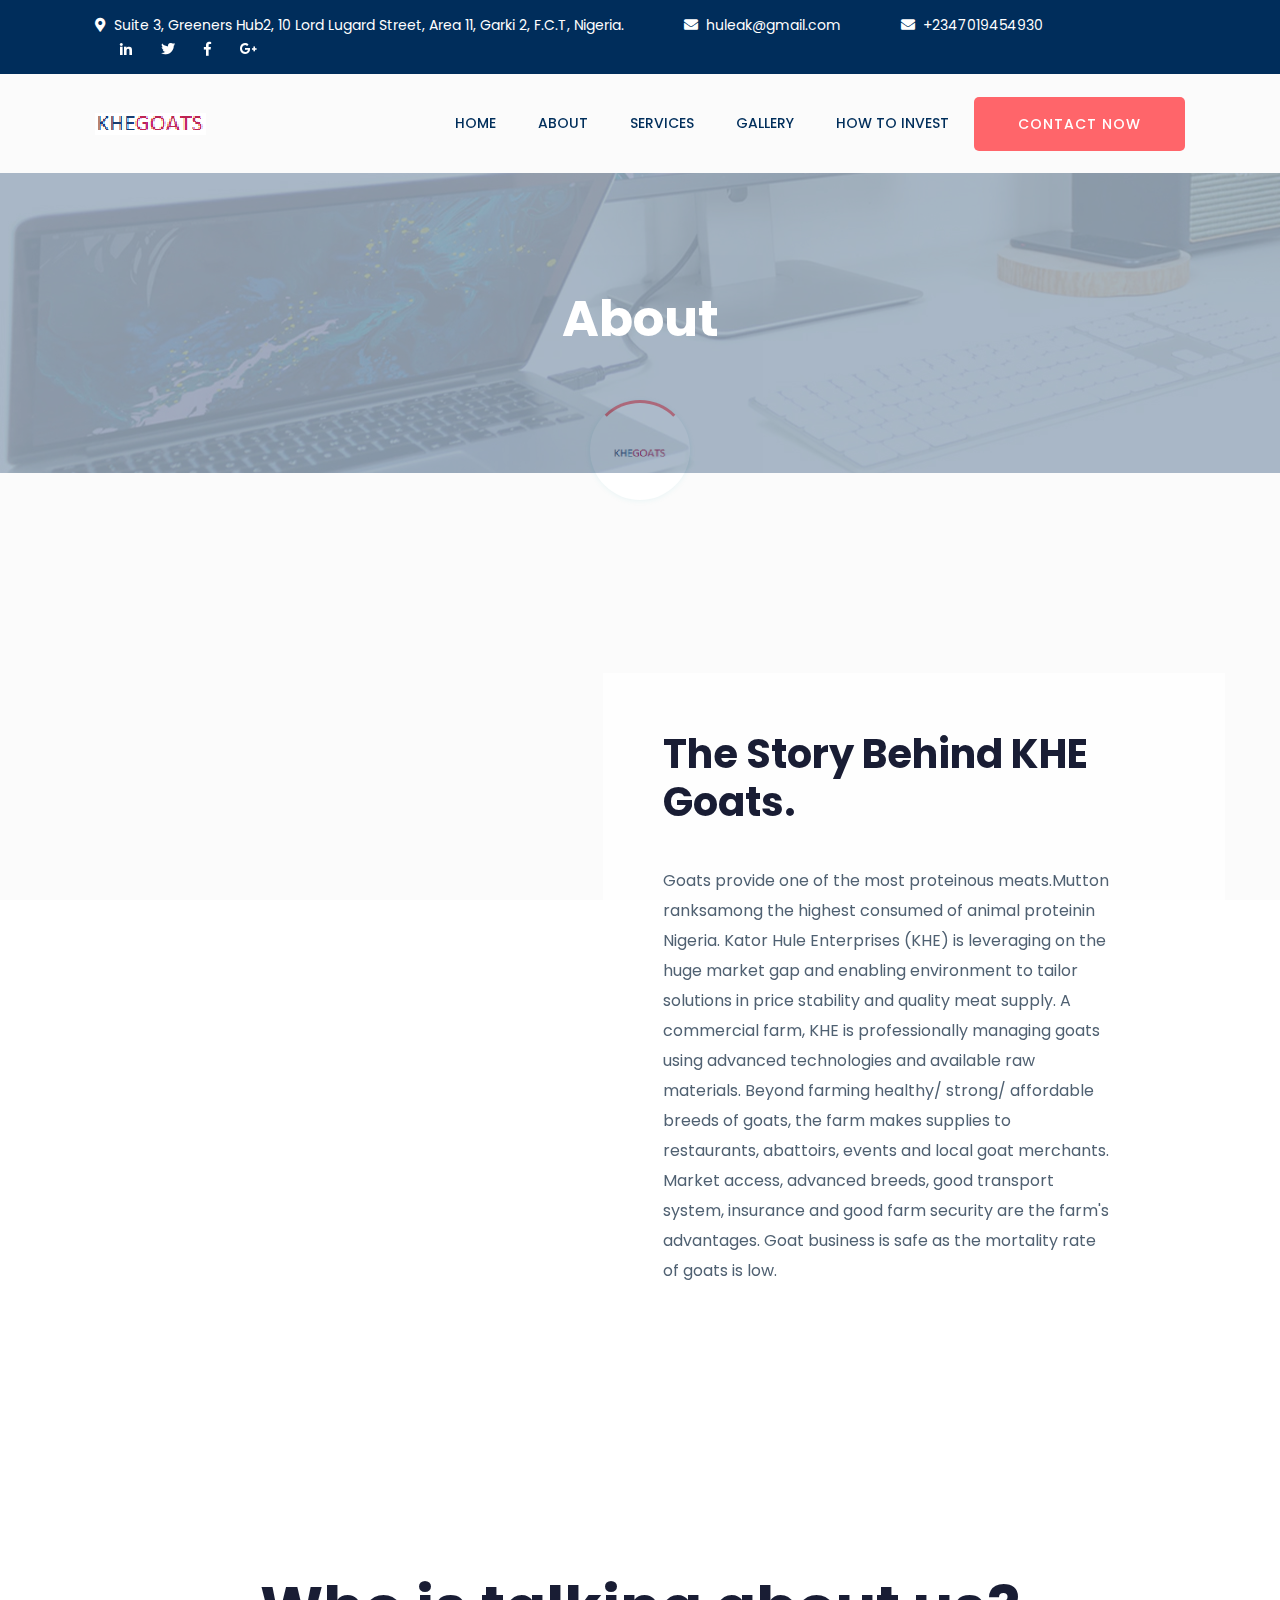
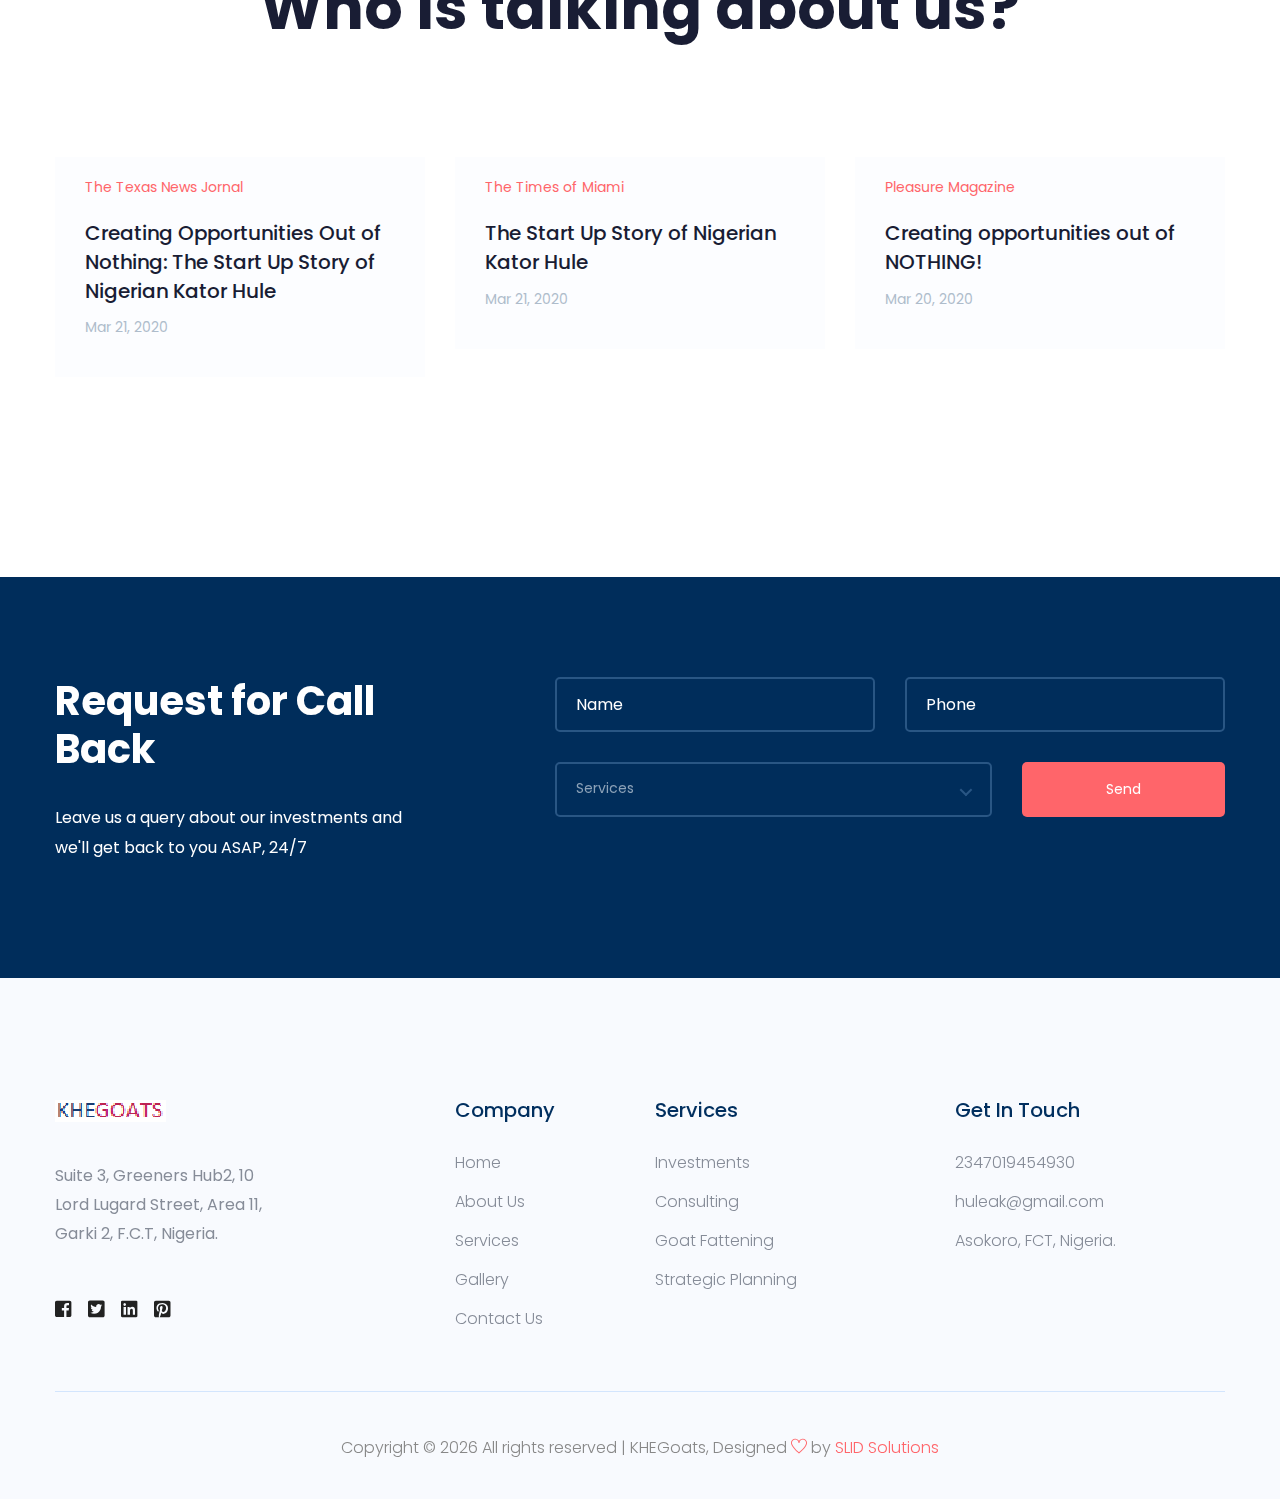
==== commit 4ff6fd92: "HTML Mockup edited to fit KHEGoats" ====
--- a/about.html
+++ b/about.html
@@ -1,41 +1,42 @@
 <!doctype html>
 <html class="no-js" lang="zxx">
-    <head>
-        <meta charset="utf-8">
-        <meta http-equiv="x-ua-compatible" content="ie=edge">
-        <title>Consulting HTML-5 Template </title>
-        <meta name="description" content="">
-        <meta name="viewport" content="width=device-width, initial-scale=1">
-
-        <link rel="manifest" href="site.webmanifest">
-		<link rel="shortcut icon" type="image/x-icon" href="assets/img/favicon.ico">
-
-		<!-- CSS here -->
-            <link rel="stylesheet" href="assets/css/bootstrap.min.css">
-            <link rel="stylesheet" href="assets/css/owl.carousel.min.css">
-
-            <link rel="stylesheet" href="assets/css/flaticon.css">
-
-            <link rel="stylesheet" href="assets/css/slicknav.css">
-            <link rel="stylesheet" href="assets/css/animate.min.css">
-            <link rel="stylesheet" href="assets/css/magnific-popup.css">
-            <link rel="stylesheet" href="assets/css/fontawesome-all.min.css">
-            <link rel="stylesheet" href="assets/css/themify-icons.css">
-            <link rel="stylesheet" href="assets/css/slick.css">
-            <link rel="stylesheet" href="assets/css/nice-select.css">
-            <link rel="stylesheet" href="assets/css/style.css">
-            <link rel="stylesheet" href="assets/css/responsive.css">
-   </head>
-
-   <body>
-       
+
+<head>
+    <meta charset="utf-8">
+    <meta http-equiv="x-ua-compatible" content="ie=edge">
+    <title>Consulting HTML-5 Template </title>
+    <meta name="description" content="">
+    <meta name="viewport" content="width=device-width, initial-scale=1">
+
+    <link rel="manifest" href="site.webmanifest">
+    <link rel="shortcut icon" type="image/x-icon" href="assets/img/favicon.ico">
+
+    <!-- CSS here -->
+    <link rel="stylesheet" href="assets/css/bootstrap.min.css">
+    <link rel="stylesheet" href="assets/css/owl.carousel.min.css">
+
+    <link rel="stylesheet" href="assets/css/flaticon.css">
+
+    <link rel="stylesheet" href="assets/css/slicknav.css">
+    <link rel="stylesheet" href="assets/css/animate.min.css">
+    <link rel="stylesheet" href="assets/css/magnific-popup.css">
+    <link rel="stylesheet" href="assets/css/fontawesome-all.min.css">
+    <link rel="stylesheet" href="assets/css/themify-icons.css">
+    <link rel="stylesheet" href="assets/css/slick.css">
+    <link rel="stylesheet" href="assets/css/nice-select.css">
+    <link rel="stylesheet" href="assets/css/style.css">
+    <link rel="stylesheet" href="assets/css/responsive.css">
+</head>
+
+<body>
+
     <!-- Preloader Start -->
     <div id="preloader-active">
         <div class="preloader d-flex align-items-center justify-content-center">
             <div class="preloader-inner position-relative">
                 <div class="preloader-circle"></div>
                 <div class="preloader-img pere-text">
-                    <img src="assets/img/logo/logo.png" alt="">
+                    <img src="assets/img/logo/KHEGOATS.png" alt="">
                 </div>
             </div>
         </div>
@@ -44,49 +45,52 @@
 
     <header>
         <!-- Header Start -->
-       <div class="header-area">
+        <div class="header-area">
             <div class="main-header ">
                 <div class="header-top top-bg d-none d-lg-block">
-                   <div class="container-fluid">
-                       <div class="col-xl-12">
+                    <div class="container-fluid">
+                        <div class="col-xl-12">
                             <div class="row d-flex justify-content-between align-items-center">
                                 <div class="header-info-left">
-                                    <ul>     
-                                        <li><i class="fas fa-map-marker-alt"></i>65/A, 17th floor, Kings land, New York</li>
-                                        <li><i class="fas fa-envelope"></i>info@consulting.com</li>
+                                    <ul>
+                                        <li><i class="fas fa-map-marker-alt"></i>Suite 3, Greeners Hub2, 10 Lord Lugard Street, Area 11, Garki 2, F.C.T, Nigeria.
+                                        </li>
+                                        <li><i class="fas fa-envelope"></i>huleak@gmail.com</li>
+                                        <li><i class="fas fa-envelope"></i>+2347019454930</li>
                                     </ul>
                                 </div>
                                 <div class="header-info-right">
-                                    <ul class="header-social">    
+                                    <ul class="header-social">
                                         <li><a href="#"><i class="fab fa-linkedin-in"></i></a></li>
                                         <li><a href="#"><i class="fab fa-twitter"></i></a></li>
                                         <li><a href="#"><i class="fab fa-facebook-f"></i></a></li>
-                                       <li> <a href="#"><i class="fab fa-google-plus-g"></i></a></li>
+                                        <li> <a href="#"><i class="fab fa-google-plus-g"></i></a></li>
                                     </ul>
                                 </div>
                             </div>
-                       </div>
-                   </div>
-                </div>
-               <div class="header-bottom  header-sticky">
+                        </div>
+                    </div>
+                </div>
+                <div class="header-bottom  header-sticky">
                     <div class="container-fluid">
                         <div class="row align-items-center">
                             <!-- Logo -->
                             <div class="col-xl-2 col-lg-1 col-md-1">
                                 <div class="logo">
-                                  <a href="index.html"><img src="assets/img/logo/logo.png" alt=""></a>
+                                    <a href="index.html"><img src="assets/img/logo/KHEGOATS.png" alt=""></a>
                                 </div>
                             </div>
                             <div class="col-xl-8 col-lg-8 col-md-8">
                                 <!-- Main-menu -->
                                 <div class="main-menu f-right d-none d-lg-block">
-                                    <nav> 
-                                        <ul id="navigation">                                                                                                                                     
+                                    <nav>
+                                        <ul id="navigation">
                                             <li><a href="index.html">Home</a></li>
                                             <li><a href="about.html">About</a></li>
                                             <li><a href="services.html">Services</a></li>
-                                            <li><a href="cases.html">Cases</a></li>
-                                            <li><a href="blog.html">Blog</a>
+                                            <li><a href="gallery.html">Gallery</a></li>
+                                            <li><a href="investments.html">How to Invest</a></li>
+                                            <!-- <li><a href="blog.html">Blog</a>
                                                 <ul class="submenu">
                                                     <li><a href="blog.html">Blog</a></li>
                                                     <li><a href="single-blog.html">Blog Details</a></li>
@@ -97,11 +101,11 @@
                                                     <li><a href="contact.html">Contact</a></li>
                                                     <li><a href="elements.html">Element</a></li>
                                                 </ul>
-                                            </li>
+                                            </li> -->
                                         </ul>
                                     </nav>
                                 </div>
-                            </div>             
+                            </div>
                             <div class="col-xl-2 col-lg-3 col-md-3">
                                 <div class="header-right-btn f-right d-none d-lg-block">
                                     <a href="#" class="btn header-btn">Contact Now</a>
@@ -113,9 +117,9 @@
                             </div>
                         </div>
                     </div>
-               </div>
-            </div>
-       </div>
+                </div>
+            </div>
+        </div>
         <!-- Header End -->
     </header>
 
@@ -144,128 +148,24 @@
                 <div class="row d-flex align-items-end">
                     <div class="col-xl-7 col-lg-7">
                         <div class="trusted-img">
-                            <img src="assets/img/team/wetrusted.jpg" alt="">
+                            <img src="https://scontent-los2-1.xx.fbcdn.net/v/t1.0-9/p960x960/86728066_3082314395121210_7620472873139830784_o.jpg?_nc_cat=102&_nc_sid=8024bb&_nc_ohc=AuFO3BVgUZkAX_nmfEg&_nc_ht=scontent-los2-1.xx&_nc_tp=6&oh=02cbe8f183c4a77e9b17e03f8b7d322a&oe=5E9C6D1E"
+                                alt="">
                         </div>
                     </div>
                     <div class="col-xl-5 col-lg-5">
                         <div class="trusted-caption">
-                           <h2>We are more trusted then 5000 clients</h2>
-                           <p>Lorem ipsum dolor sit amet, consectetur adipisicing elit, sed do eiusmod tempor incididunt ut labore et dolore magna aliqua. Ut enim ad minim veniam, quis nostru  dolor sit amet, consectetur adipn.</p>
-                            <a href="#" class="btn trusted-btn">Learn More</a>
+                            <h2>The Story Behind KHE Goats.</h2>
+                            <p>Goats provide one of the most proteinous meats.Mutton ranksamong the highest consumed of animal proteinin Nigeria. Kator Hule Enterprises (KHE) is leveraging on the huge market gap and enabling environment to tailor solutions
+                                in price stability and quality meat supply. A commercial farm, KHE is professionally managing goats using advanced technologies and available raw materials. Beyond farming healthy/ strong/ affordable breeds of goats, the
+                                farm makes supplies to restaurants, abattoirs, events and local goat merchants. Market access, advanced breeds, good transport system, insurance and good farm security are the farm's advantages. Goat business is safe as
+                                the mortality rate of goats is low.</p>
+                            <!-- <a href="#" class="btn trusted-btn">Learn More</a> -->
                         </div>
                     </div>
                 </div>
             </div>
         </div>
         <!-- We Trusted End-->
-
-        <!-- Team-profile Start -->
-        <div class="team-profile team-padding">
-            <div class="container">
-                <div class="row">
-                    <div class="col-xl-4 col-lg-4 col-md-6">
-                        <div class="single-profile mb-30">
-                            <!-- Front -->
-                            <div class="single-profile-front">
-                                <div class="profile-img">
-                                    <img src="assets/img/team/team_1.jpg" alt="">
-                                </div>
-                                <div class="profile-caption">
-                                    <h4><a href="#">Business Planning</a></h4>
-                                    <p>Lorem ipsum dolor sit amet, consectetur adipisicing elit, sed do eiusmod tempor incididunt ut labore .</p>
-                                </div>
-                            </div>
-                        </div>
-                    </div>
-                    <div class="col-xl-4 col-lg-4 col-md-6">
-                        <div class="single-profile mb-30">
-                            <!-- Front -->
-                            <div class="single-profile-front">
-                                <div class="profile-img">
-                                    <img src="assets/img/team/team_2.jpg" alt="">
-                                </div>
-                                <div class="profile-caption">
-                                    <h4><a href="#">Financial Projections</a></h4>
-                                    <p>Lorem ipsum dolor sit amet, consectetur adipisicing elit, sed do eiusmod tempor incididunt ut labore .</p>
-                                </div>
-                            </div>
-                        </div>
-                    </div>
-                    <div class="col-xl-4 col-lg-4 col-md-6">
-                        <div class="single-profile mb-30">
-                            <!-- Back -->
-                            <div class="single-profile-back-last">
-                                <h2>What we do for you</h2>
-                                <p>Consectetur adipisicing elit, sed do eiusmod tempor incididunt ut labore et dolore smod tem magna aliqua. Ut enim.</p>
-                                <a href="#">View profile »</a>
-                            </div>
-                        </div>
-                    </div>
-                </div>
-            </div>
-        </div>
-        <!-- Team-profile End-->
-      
-        <!-- Testimonial Start -->
-        <div class="testimonial-area">
-            <div class="container">
-               <div class="row justify-content-center">
-                    <div class="col-xl-9 col-lg-9 col-md-9">
-                        <div class="h1-testimonial-active">
-                            <!-- Single Testimonial -->
-                            <div class="single-testimonial pt-65">
-                                <!-- Testimonial tittle -->
-                                <div class="testimonial-icon mb-45">
-                                    <img src="assets/img/logo/testimonial.png" class="ani-btn " alt="">
-                                </div>
-                                 <!-- Testimonial Content -->
-                                <div class="testimonial-caption text-center">
-                                    <p>You can’t succeed if you just do what others do and 
-                                        follow the well-worn path. You need to create a new and 
-                                        original path for yourself. </p>
-                                    <!-- Rattion -->
-                                    <div class="testimonial-ratting">
-                                        <i class="fas fa-star"></i>
-                                        <i class="fas fa-star"></i>
-                                        <i class="fas fa-star"></i>
-                                        <i class="fas fa-star"></i>
-                                        <i class="fas fa-star"></i>
-                                    </div>
-                                    <div class="rattiong-caption">
-                                        <span>Clifford Frazier<span> - Colorlib Themes</span> </span>
-                                    </div>
-                                </div>
-                            </div>
-                            <!-- Single Testimonial -->
-                            <div class="single-testimonial pt-65">
-                                <!-- Testimonial tittle -->
-                                <div class="testimonial-icon mb-45">
-                                    <img src="assets/img/logo/testimonial.png"  class="ani-btn" alt="">
-                                </div>
-                                 <!-- Testimonial Content -->
-                                <div class="testimonial-caption text-center">
-                                    <p>You can’t succeed if you just do what others do and 
-                                        follow the well-worn path. You need to create a new and 
-                                        original path for yourself. </p>
-                                    <!-- Rattion -->
-                                    <div class="testimonial-ratting">
-                                        <i class="fas fa-star"></i>
-                                        <i class="fas fa-star"></i>
-                                        <i class="fas fa-star"></i>
-                                        <i class="fas fa-star"></i>
-                                        <i class="fas fa-star"></i>
-                                    </div>
-                                    <div class="rattiong-caption">
-                                        <span>Clifford Frazier<span> - Colorlib Themes</span> </span>
-                                    </div>
-                                </div>
-                            </div>
-                        </div>
-                    </div>
-               </div>
-            </div>
-        </div>
-        <!-- Testimonial End -->
 
         <!-- Recent Area Start -->
         <div class="recent-area section-paddingt">
@@ -274,7 +174,7 @@
                 <div class="row">
                     <div class="col-lg-12">
                         <div class="section-tittle text-center">
-                            <h2>Our Recent News</h2>
+                            <h2>Who is talking about us?</h2>
                         </div>
                     </div>
                 </div>
@@ -282,36 +182,38 @@
                     <div class="col-xl-4 col-lg-4 col-md-6">
                         <div class="single-recent-cap mb-30">
                             <div class="recent-img">
-                                <img src="assets/img/recent/rcent_1.png" alt="">
+                                <img src="https://thetexasnewsjournal.com/wp-content/uploads/2018/02/texas-news-journal.png" alt="">
                             </div>
                             <div class="recent-cap">
-                                <span>Business planing</span>
-                                <h4><a href="#">Amazing Places To Visit In Summer</a></h4>
-                                <p>Nov 30, 2020</p>
+                                <span>The Texas News Jornal</span>
+                                <h4><a href="https://thetexasnewsjournal.com/world/creating-opportunities-out-of-nothing-the-start-up-story-of-nigerian-kator-hule/">Creating
+                                        Opportunities Out of Nothing: The Start Up Story of Nigerian Kator Hule</a></h4>
+                                <p>Mar 21, 2020</p>
                             </div>
                         </div>
                     </div>
                     <div class="col-xl-4 col-lg-4 col-md-6">
                         <div class="single-recent-cap mb-30">
                             <div class="recent-img">
-                                <img src="assets/img/recent/rcent_2.png" alt="">
+                                <img src="https://thetimesofmiami.com/wp-content/uploads/2018/02/The-Times-of-Miami.png" alt="">
                             </div>
                             <div class="recent-cap">
-                                <span>Audit</span>
-                                <h4><a href="single-blog.html">Amazing Places To Visit In Summer</a></h4>
-                                <p>Nov 30, 2020</p>
+                                <span>The Times of Miami</span>
+                                <h4><a href="https://thetimesofmiami.com/creating-opportunities-out-of-nothing-the-start-up-story-of-nigerian-kator-hule">The
+                                        Start Up Story of Nigerian Kator Hule</a></h4>
+                                <p>Mar 21, 2020</p>
                             </div>
                         </div>
                     </div>
                     <div class="col-xl-4 col-lg-4 col-md-6">
                         <div class="single-recent-cap mb-30">
                             <div class="recent-img">
-                                <img src="assets/img/recent/rcent_3.png" alt="">
+                                <img src="http://pleasuresmagazine.com.ng/wp-content/uploads/2016/08/logo.png" alt="">
                             </div>
                             <div class="recent-cap">
-                                <span>Business planing</span>
-                                <h4><a href="single-blog.html">Amazing Places To Visit In Summer</a></h4>
-                                <p>Nov 30, 2020</p>
+                                <span>Pleasure Magazine</span>
+                                <h4><a href="single-blog.html">Creating opportunities out of NOTHING!</a></h4>
+                                <p>Mar 20, 2020</p>
                             </div>
                         </div>
                     </div>
@@ -326,8 +228,8 @@
                 <div class="row d-flex justify-content-between">
                     <div class="col-xl-4 col-lg-5 col-md-5">
                         <div class="request-content">
-                            <h3>Request for  Call Back</h3>
-                            <p>Lorem ipsum dolor sit amet, consectetur adipisicing elit, sed do eiusmod tempor incididunt ut labore,</p>
+                            <h3>Request for Call Back</h3>
+                            <p>Leave us a query about our investments and we'll get back to you ASAP, 24/7</p>
                         </div>
                     </div>
                     <div class="col-xl-7 col-lg-7 col-md-7">
@@ -361,138 +263,146 @@
                                 </div>
                             </form>
                         </div>
-                    </div>     <!-- Contact form End -->
+                    </div>
+                    <!-- Contact form End -->
                 </div>
             </div>
         </div>
         <!-- Request Back End -->
 
     </main>
-   <footer>
-       <!-- Footer Start-->
-       <div class="footer-area footer-padding">
-           <div class="container">
-               <div class="row d-flex justify-content-between">
-                   <div class="col-xl-4 col-lg-4 col-md-4 col-sm-6">
-                      <div class="single-footer-caption mb-50">
-                        <div class="single-footer-caption mb-30">
-                             <!-- logo -->
-                            <div class="footer-logo">
-                                <a href="index.html"><img src="assets/img/logo/logo2_footer.png" alt=""></a>
-                            </div>
+    <footer>
+        <!-- Footer Start-->
+        <div class="footer-area footer-padding">
+            <div class="container">
+                <div class="row d-flex justify-content-between">
+                    <div class="col-xl-4 col-lg-4 col-md-4 col-sm-6">
+                        <div class="single-footer-caption mb-50">
+                            <div class="single-footer-caption mb-30">
+                                <!-- logo -->
+                                <div class="footer-logo">
+                                    <a href="index.html"><img src="assets/img/logo/KHEGOATS.png" alt=""></a>
+                                </div>
+                                <div class="footer-tittle">
+                                    <div class="footer-pera">
+                                        <p>Suite 3, Greeners Hub2, 10 Lord Lugard Street, Area 11, Garki 2, F.C.T, Nigeria.</p>
+                                    </div>
+                                </div>
+                                <!-- social -->
+                                <div class="footer-social">
+                                    <a href="#"><i class="fab fa-facebook-square"></i></a>
+                                    <a href="#"><i class="fab fa-twitter-square"></i></a>
+                                    <a href="#"><i class="fab fa-linkedin"></i></a>
+                                    <a href="#"><i class="fab fa-pinterest-square"></i></a>
+                                </div>
+                            </div>
+                        </div>
+                    </div>
+                    <div class="col-xl-2 col-lg-2 col-md-4 col-sm-5">
+                        <div class="single-footer-caption mb-50">
                             <div class="footer-tittle">
-                                <div class="footer-pera">
-                                    <p>Lorem ipsum dolor sit amet, adipiscing elit, sed do eiusmod</p>
-                               </div>
-                            </div>
-                            <!-- social -->
-                            <div class="footer-social">
-                                <a href="#"><i class="fab fa-facebook-square"></i></a>
-                                <a href="#"><i class="fab fa-twitter-square"></i></a>
-                                <a href="#"><i class="fab fa-linkedin"></i></a>
-                                <a href="#"><i class="fab fa-pinterest-square"></i></a>
-                            </div>
-                        </div>
-                      </div>
-                   </div>
-                   <div class="col-xl-2 col-lg-2 col-md-4 col-sm-5">
-                       <div class="single-footer-caption mb-50">
-                           <div class="footer-tittle">
-                               <h4>Company</h4>
-                               <ul>
-                                   <li><a href="index.html">Home</a></li>
-                                   <li><a href="about.html">About Us</a></li>
-                                   <li><a href="single-blog.html">Services</a></li>
-                                   <li><a href="#">Cases</a></li>
-                                   <li><a href="contact.html">  Contact Us</a></li>
-                               </ul>
-                           </div>
-                       </div>
-                   </div>
-                   <div class="col-xl-3 col-lg-3 col-md-4 col-sm-7">
-                       <div class="single-footer-caption mb-50">
-                           <div class="footer-tittle">
-                               <h4>Services</h4>
-                               <ul>
-                                   <li><a href="#">Commercial Cleaning</a></li>
-                                   <li><a href="#">Office Cleaning</a></li>
-                                   <li><a href="#">Building Cleaning</a></li>
-                                   <li><a href="#">Floor Cleaning</a></li>
-                                   <li><a href="#">Apartment Cleaning</a></li>
-                               </ul>
-                           </div>
-                       </div>
-                   </div>
-                   <div class="col-xl-3 col-lg-3 col-md-4 col-sm-5">
-                       <div class="single-footer-caption mb-50">
-                           <div class="footer-tittle">
-                               <h4>Get in Touch</h4>
-                               <ul>
-                                <li><a href="#">152-515-6565</a></li>
-                                <li><a href="#"> Demomail@gmail.com</a></li>
-                                <li><a href="#">New Orleans, USA</a></li>
-                            </ul>
-                           </div>
-                       </div>
-                   </div>
-               </div>
-           </div>
-       </div>
-       <!-- footer-bottom aera -->
-       <div class="footer-bottom-area footer-bg">
-           <div class="container">
-               <div class="footer-border">
+                                <h4>Company</h4>
+                                <ul>
+                                    <li><a href="index.html">Home</a></li>
+                                    <li><a href="about.html">About Us</a></li>
+                                    <li><a href="single-blog.html">Services</a></li>
+                                    <li><a href="gallery.html">Gallery</a></li>
+                                    <li><a href="contact.html"> Contact Us</a></li>
+                                </ul>
+                            </div>
+                        </div>
+                    </div>
+                    <div class="col-xl-3 col-lg-3 col-md-4 col-sm-7">
+                        <div class="single-footer-caption mb-50">
+                            <div class="footer-tittle">
+                                <h4>Services</h4>
+                                <ul>
+                                    <li><a href="#">Investments</a></li>
+                                    <li><a href="#">Consulting</a></li>
+                                    <li><a href="#">Goat Fattening</a></li>
+                                    <li><a href="#">Strategic Planning</a></li>
+                                    <!-- <li><a href="#">Apartment Cleaning</a></li> -->
+                                </ul>
+                            </div>
+                        </div>
+                    </div>
+                    <div class="col-xl-3 col-lg-3 col-md-4 col-sm-5">
+                        <div class="single-footer-caption mb-50">
+                            <div class="footer-tittle">
+                                <h4>Get in Touch</h4>
+                                <ul>
+                                    <li><a href="#">2347019454930</a></li>
+                                    <li><a href="#"> huleak@gmail.com</a></li>
+                                    <li><a href="#">Asokoro, FCT, Nigeria.</a></li>
+                                </ul>
+                            </div>
+                        </div>
+                    </div>
+                </div>
+            </div>
+        </div>
+        <!-- footer-bottom aera -->
+        <div class="footer-bottom-area footer-bg">
+            <div class="container">
+                <div class="footer-border">
                     <div class="row d-flex align-items-center">
                         <div class="col-xl-12 ">
                             <div class="footer-copy-right text-center">
-                                <p><!-- Link back to Colorlib can't be removed. Template is licensed under CC BY 3.0. -->
-  Copyright &copy;<script>document.write(new Date().getFullYear());</script> All rights reserved | This template is made with <i class="ti-heart" aria-hidden="true"></i> by <a href="https://colorlib.com" target="_blank">Colorlib</a>
-  <!-- Link back to Colorlib can't be removed. Template is licensed under CC BY 3.0. --></p>
-                            </div>
-                        </div>
-                    </div>
-               </div>
-           </div>
-       </div>
-       <!-- Footer End-->
-   </footer>
-   
-	<!-- JS here -->
-	
-		<!-- All JS Custom Plugins Link Here here -->
-        <script src="./assets/js/vendor/modernizr-3.5.0.min.js"></script>
-		
-		<!-- Jquery, Popper, Bootstrap -->
-		<script src="./assets/js/vendor/jquery-1.12.4.min.js"></script>
-        <script src="./assets/js/popper.min.js"></script>
-        <script src="./assets/js/bootstrap.min.js"></script>
-	    <!-- Jquery Mobile Menu -->
-        <script src="./assets/js/jquery.slicknav.min.js"></script>
-
-		<!-- Jquery Slick , Owl-Carousel Plugins -->
-        <script src="./assets/js/owl.carousel.min.js"></script>
-        <script src="./assets/js/slick.min.js"></script>
-        
-		<!-- One Page, Animated-HeadLin -->
-        <script src="./assets/js/wow.min.js"></script>
-		<script src="./assets/js/animated.headline.js"></script>
-        <script src="./assets/js/jquery.magnific-popup.js"></script>
-
-		<!-- Scrollup, nice-select, sticky -->
-        <script src="./assets/js/jquery.scrollUp.min.js"></script>
-        <script src="./assets/js/jquery.nice-select.min.js"></script>
-		<script src="./assets/js/jquery.sticky.js"></script>
-        
-        <!-- contact js -->
-        <script src="./assets/js/contact.js"></script>
-        <script src="./assets/js/jquery.form.js"></script>
-        <script src="./assets/js/jquery.validate.min.js"></script>
-        <script src="./assets/js/mail-script.js"></script>
-        <script src="./assets/js/jquery.ajaxchimp.min.js"></script>
-        
-		<!-- Jquery Plugins, main Jquery -->	
-        <script src="./assets/js/plugins.js"></script>
-        <script src="./assets/js/main.js"></script>
-        
-    </body>
+                                <p>
+                                    <!-- Link back to Colorlib can't be removed. Template is licensed under CC BY 3.0. -->
+                                    Copyright &copy;
+                                    <script>
+                                        document.write(new Date().getFullYear());
+                                    </script> All rights reserved | KHEGoats, Designed <i class="ti-heart" aria-hidden="true"></i> by <a href="https://colorlib.com" target="_blank">SLID
+                                        Solutions</a>
+                                    <!-- Link back to Colorlib can't be removed. Template is licensed under CC BY 3.0. -->
+                                </p>
+                            </div>
+                        </div>
+                    </div>
+                </div>
+            </div>
+        </div>
+        <!-- Footer End-->
+    </footer>
+
+    <!-- JS here -->
+
+    <!-- All JS Custom Plugins Link Here here -->
+    <script src="./assets/js/vendor/modernizr-3.5.0.min.js"></script>
+
+    <!-- Jquery, Popper, Bootstrap -->
+    <script src="./assets/js/vendor/jquery-1.12.4.min.js"></script>
+    <script src="./assets/js/popper.min.js"></script>
+    <script src="./assets/js/bootstrap.min.js"></script>
+    <!-- Jquery Mobile Menu -->
+    <script src="./assets/js/jquery.slicknav.min.js"></script>
+
+    <!-- Jquery Slick , Owl-Carousel Plugins -->
+    <script src="./assets/js/owl.carousel.min.js"></script>
+    <script src="./assets/js/slick.min.js"></script>
+
+    <!-- One Page, Animated-HeadLin -->
+    <script src="./assets/js/wow.min.js"></script>
+    <script src="./assets/js/animated.headline.js"></script>
+    <script src="./assets/js/jquery.magnific-popup.js"></script>
+
+    <!-- Scrollup, nice-select, sticky -->
+    <script src="./assets/js/jquery.scrollUp.min.js"></script>
+    <script src="./assets/js/jquery.nice-select.min.js"></script>
+    <script src="./assets/js/jquery.sticky.js"></script>
+
+    <!-- contact js -->
+    <script src="./assets/js/contact.js"></script>
+    <script src="./assets/js/jquery.form.js"></script>
+    <script src="./assets/js/jquery.validate.min.js"></script>
+    <script src="./assets/js/mail-script.js"></script>
+    <script src="./assets/js/jquery.ajaxchimp.min.js"></script>
+
+    <!-- Jquery Plugins, main Jquery -->
+    <script src="./assets/js/plugins.js"></script>
+    <script src="./assets/js/main.js"></script>
+
+</body>
+
 </html>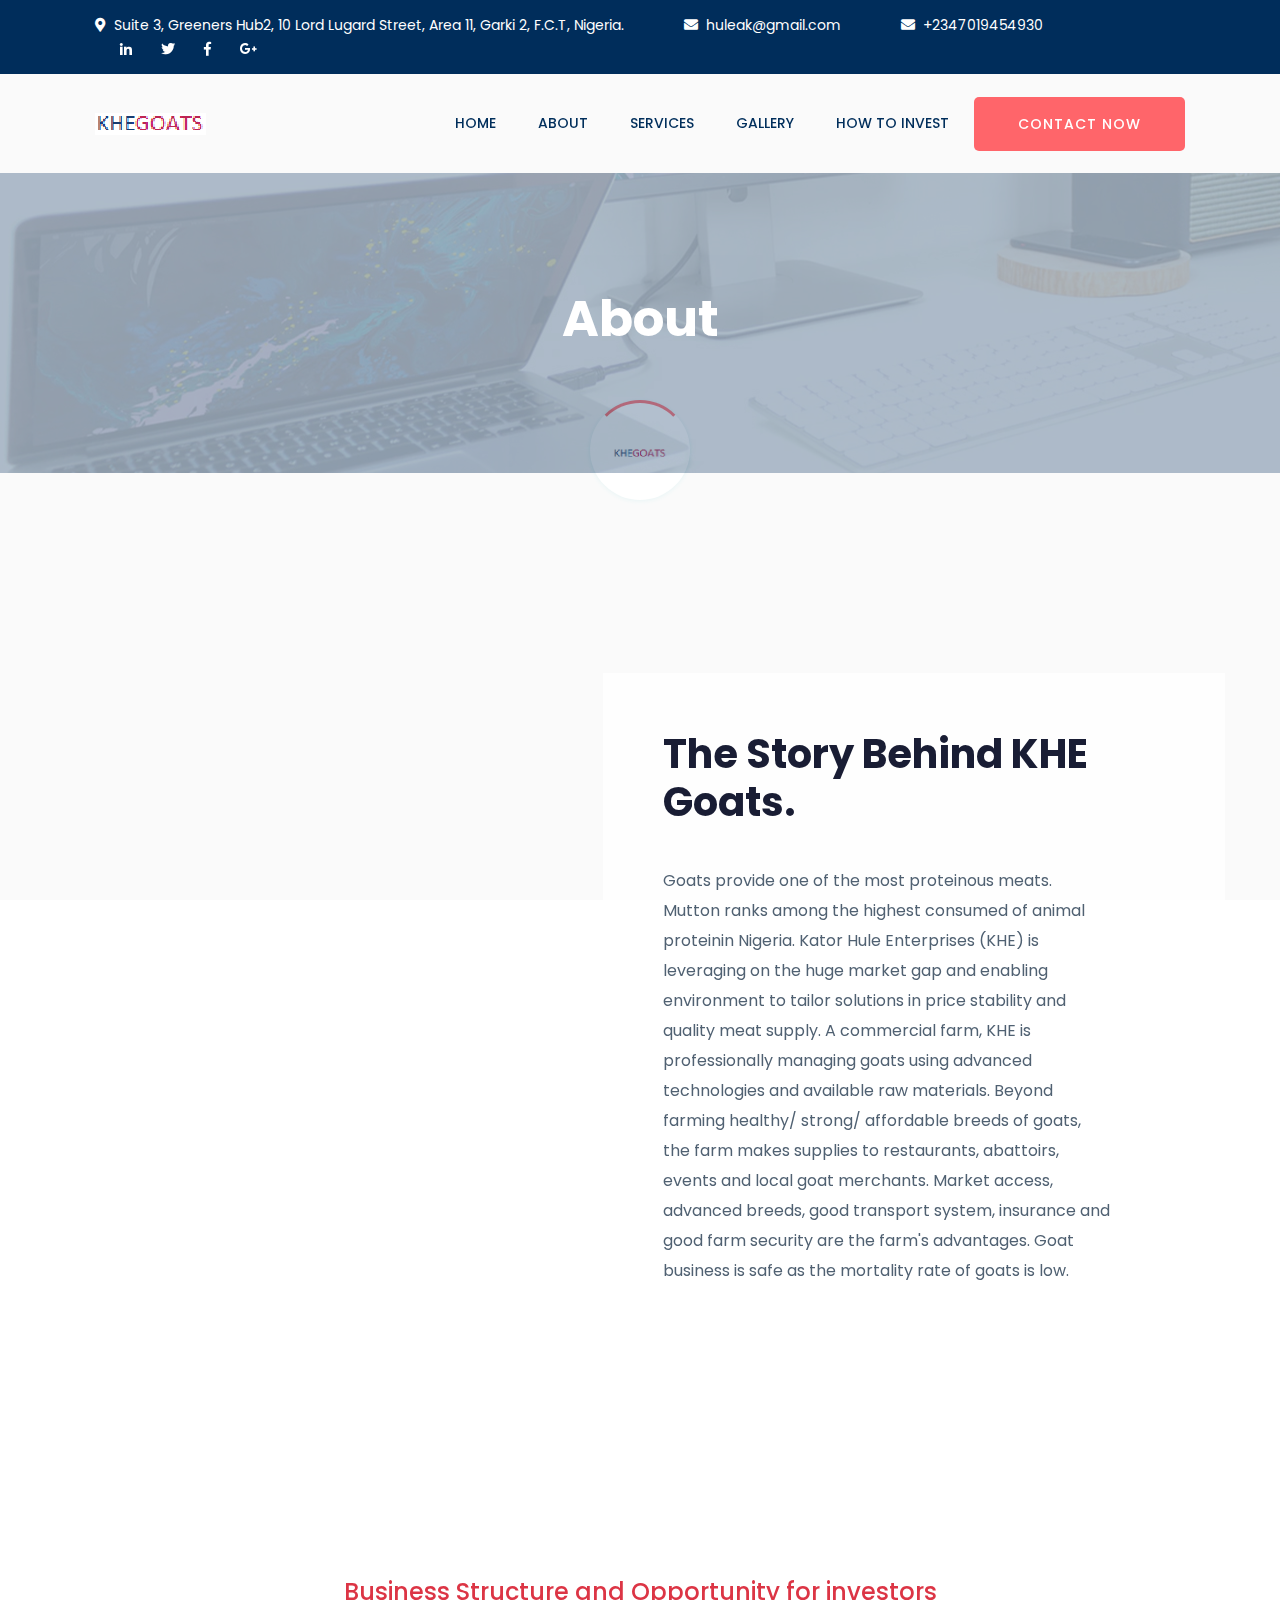
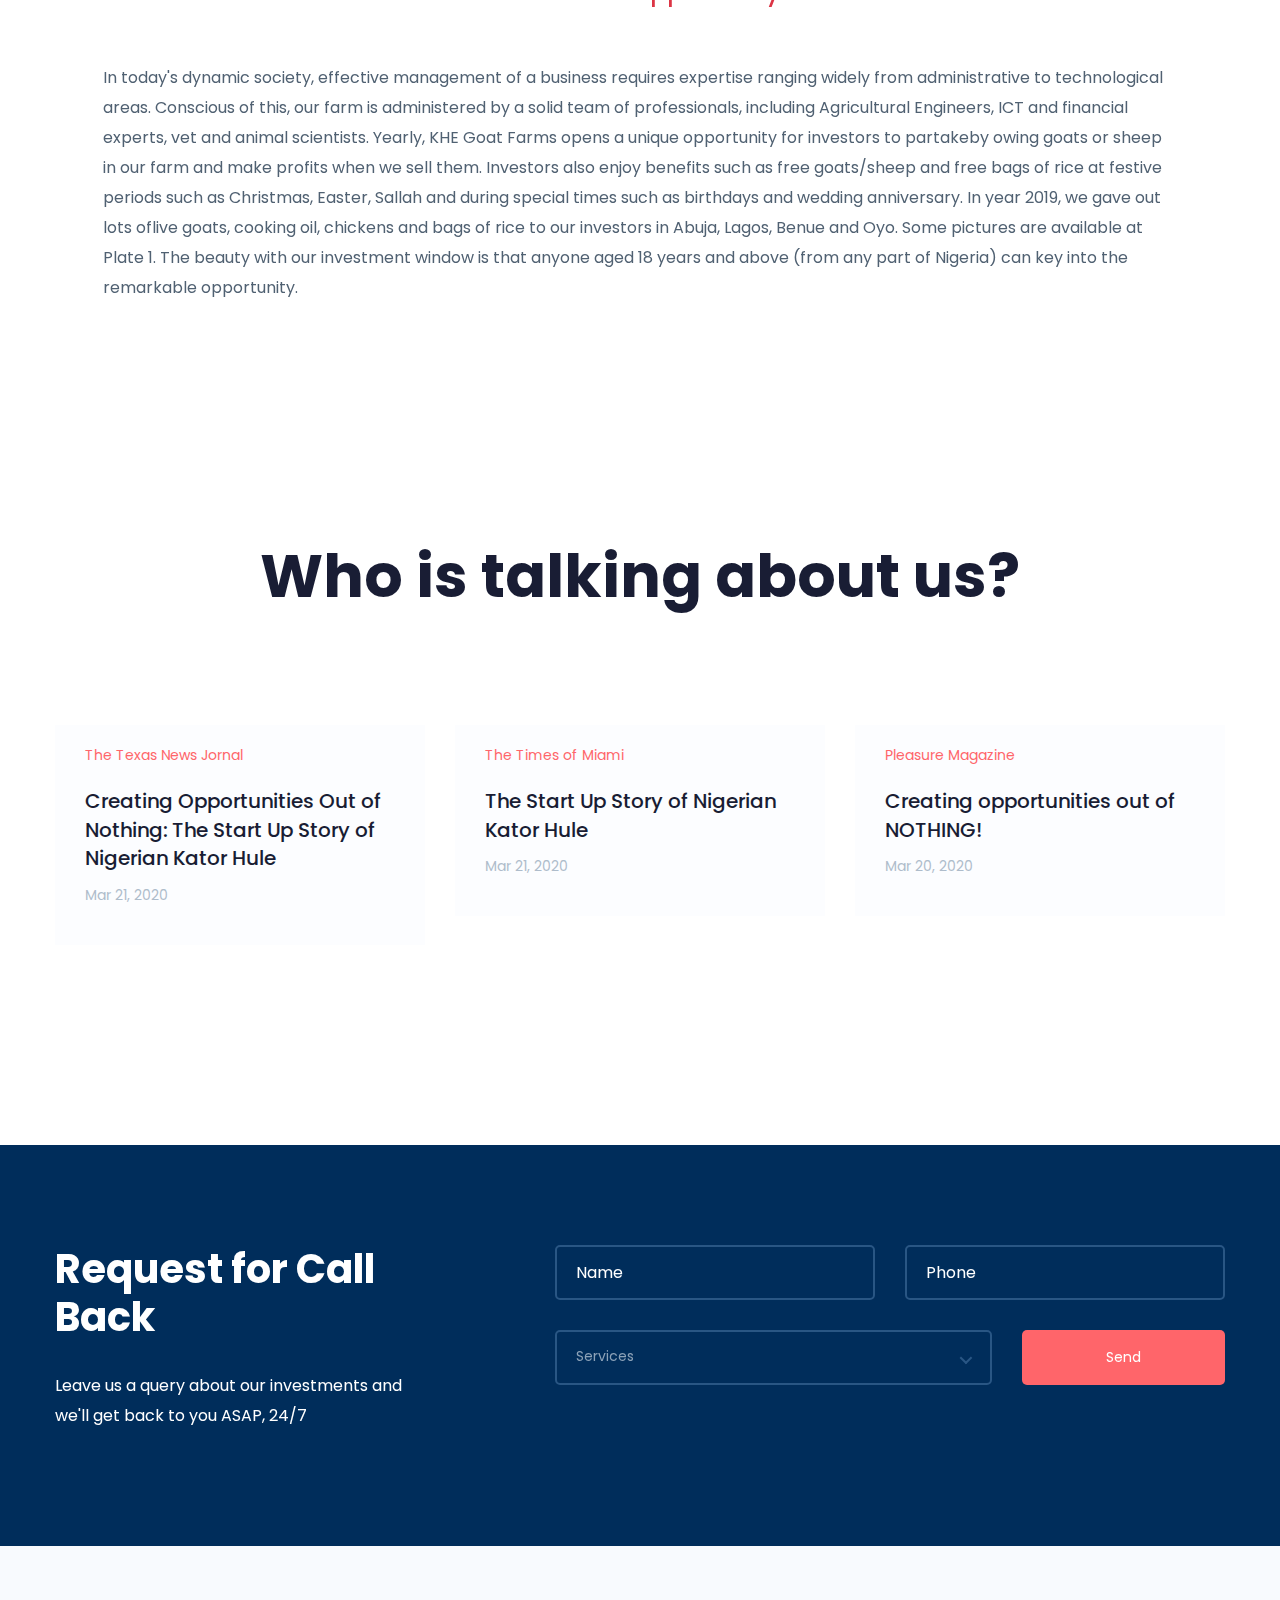
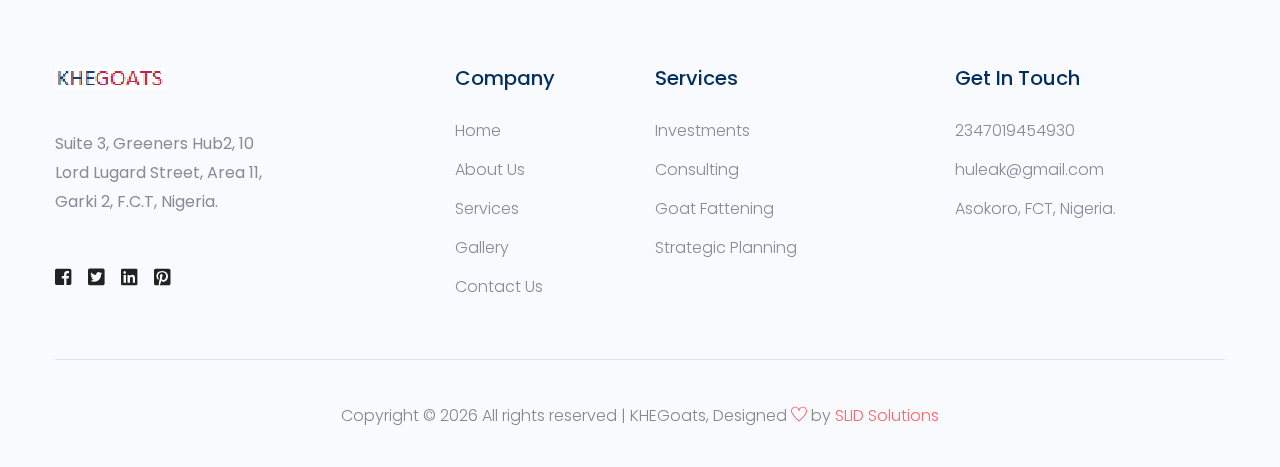
==== commit 10cfe5f4: "HTML Mockup edited to fit KHEGoats" ====
--- a/about.html
+++ b/about.html
@@ -4,7 +4,7 @@
 <head>
     <meta charset="utf-8">
     <meta http-equiv="x-ua-compatible" content="ie=edge">
-    <title>Consulting HTML-5 Template </title>
+    <title>KHE Goats - Investment made easy </title>
     <meta name="description" content="">
     <meta name="viewport" content="width=device-width, initial-scale=1">
 
@@ -155,7 +155,7 @@
                     <div class="col-xl-5 col-lg-5">
                         <div class="trusted-caption">
                             <h2>The Story Behind KHE Goats.</h2>
-                            <p>Goats provide one of the most proteinous meats.Mutton ranksamong the highest consumed of animal proteinin Nigeria. Kator Hule Enterprises (KHE) is leveraging on the huge market gap and enabling environment to tailor solutions
+                            <p>Goats provide one of the most proteinous meats. Mutton ranks among the highest consumed of animal proteinin Nigeria. Kator Hule Enterprises (KHE) is leveraging on the huge market gap and enabling environment to tailor solutions
                                 in price stability and quality meat supply. A commercial farm, KHE is professionally managing goats using advanced technologies and available raw materials. Beyond farming healthy/ strong/ affordable breeds of goats, the
                                 farm makes supplies to restaurants, abattoirs, events and local goat merchants. Market access, advanced breeds, good transport system, insurance and good farm security are the farm's advantages. Goat business is safe as
                                 the mortality rate of goats is low.</p>
@@ -169,6 +169,29 @@
 
         <!-- Recent Area Start -->
         <div class="recent-area section-paddingt">
+            <div class="container">
+                <!-- section tittle -->
+                <div class="row">
+                    <div class="col-lg-12">
+                        <div class="section-tittle text-center">
+                            <h4 class="text-danger">Business Structure and Opportunity for investors</h4>
+                        </div>
+                    </div>
+                </div>
+                <div class="row p-5">
+                    <div class="col-sm-12">
+                        <p>In today's dynamic society, effective management of a business requires expertise ranging widely from administrative to technological areas. Conscious of this, our farm is administered by a solid team of professionals, including
+                            Agricultural Engineers, ICT and financial experts, vet and animal scientists. Yearly, KHE Goat Farms opens a unique opportunity for investors to partakeby owing goats or sheep in our farm and make profits when we sell them.
+                            Investors also enjoy benefits such as free goats/sheep and free bags of rice at festive periods such as Christmas, Easter, Sallah and during special times such as birthdays and wedding anniversary. In year 2019, we gave out
+                            lots oflive goats, cooking oil, chickens and bags of rice to our investors in Abuja, Lagos, Benue and Oyo. Some pictures are available at Plate 1. The beauty with our investment window is that anyone aged 18 years and above
+                            (from any part of Nigeria) can key into the remarkable opportunity.</p>
+                    </div>
+                </div>
+            </div>
+        </div>
+        <!-- Recent Area End-->
+        <!-- Recent Area Start -->
+        <div class="recent-area section-paddingt" style="padding-top: 10px">
             <div class="container">
                 <!-- section tittle -->
                 <div class="row">
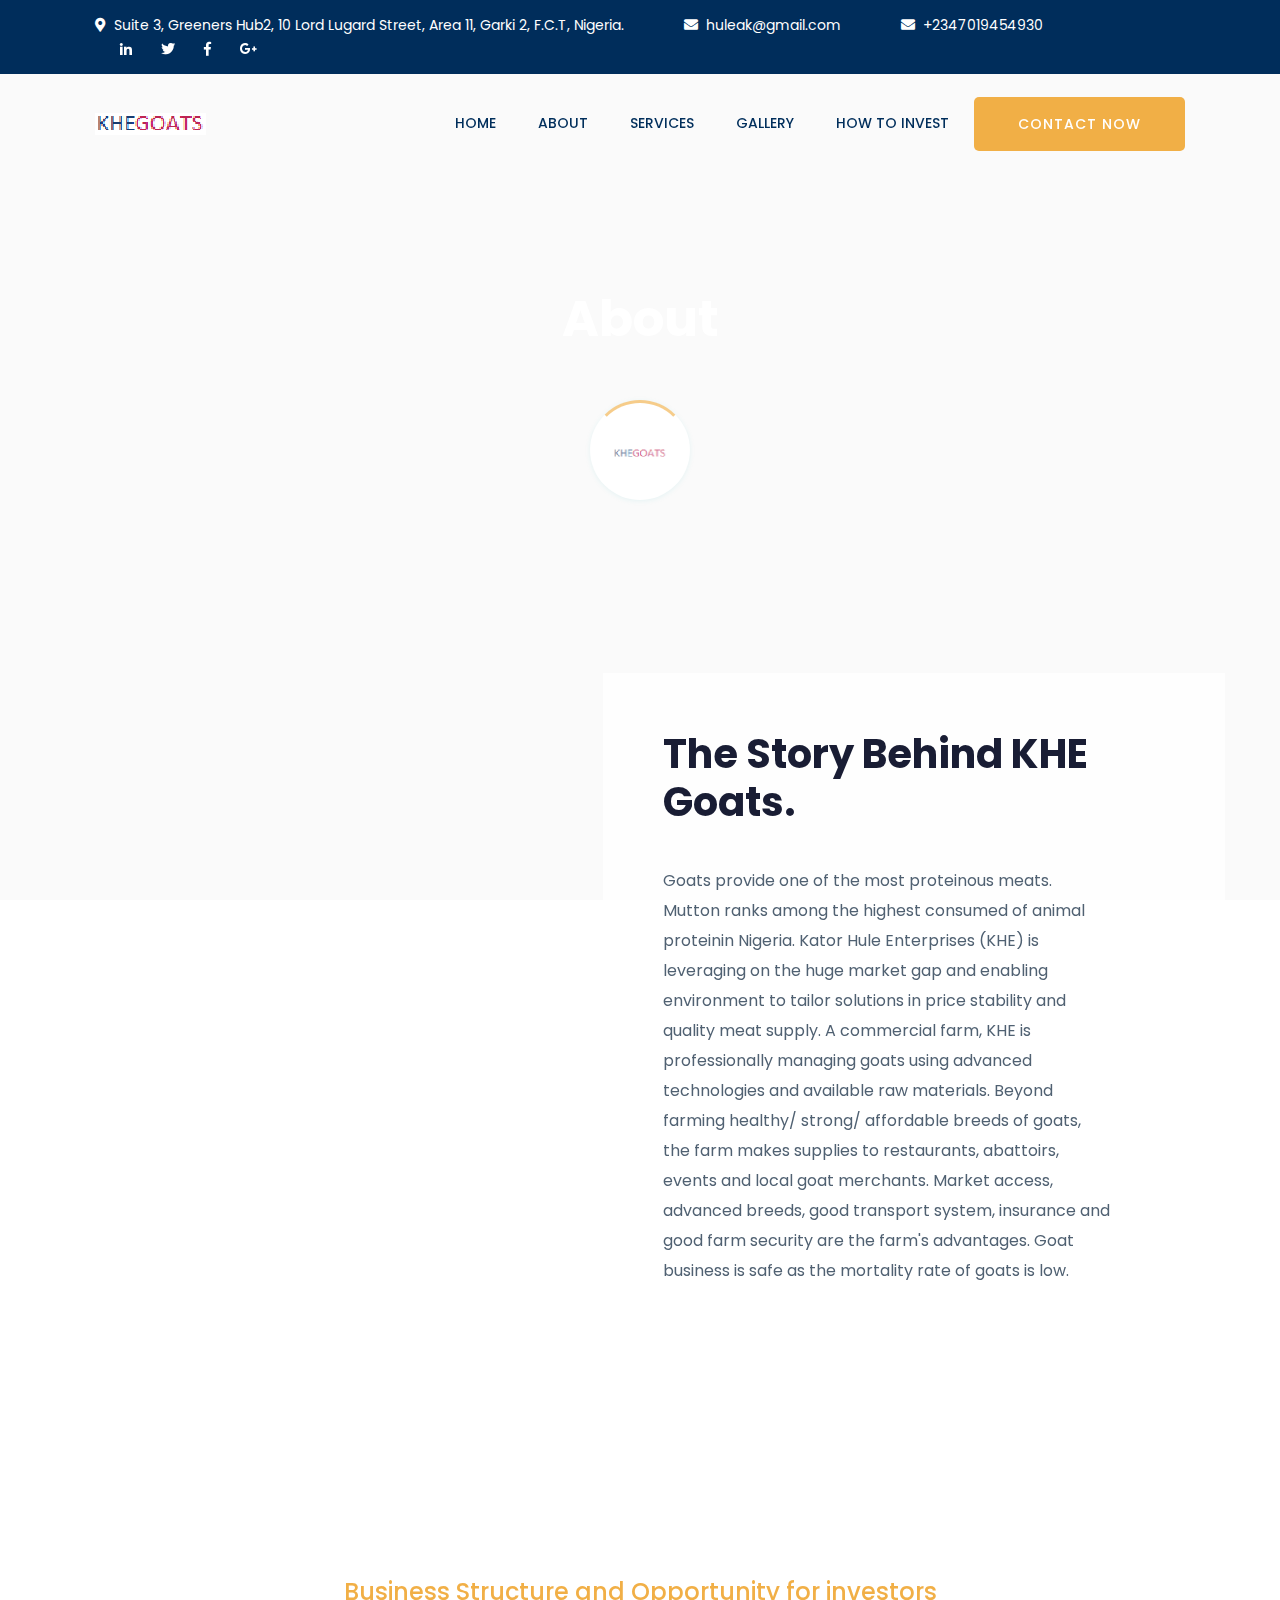
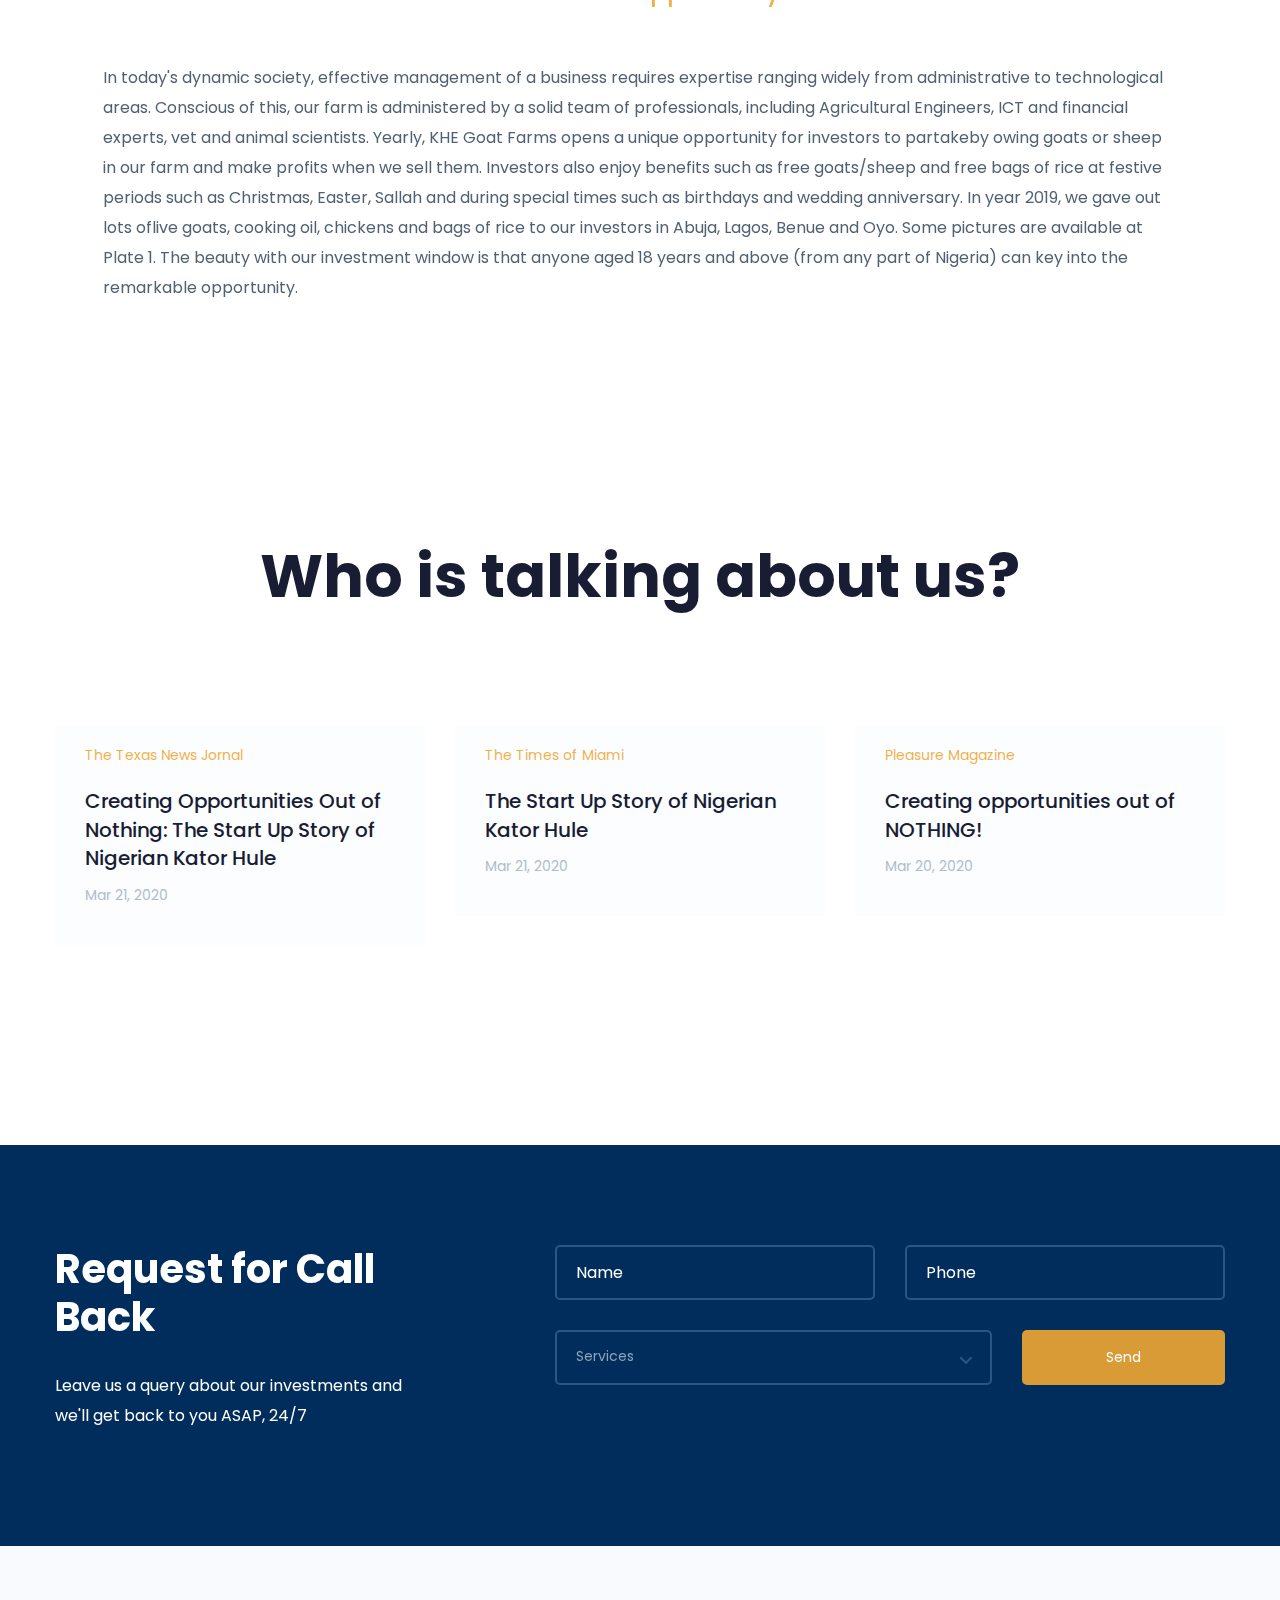
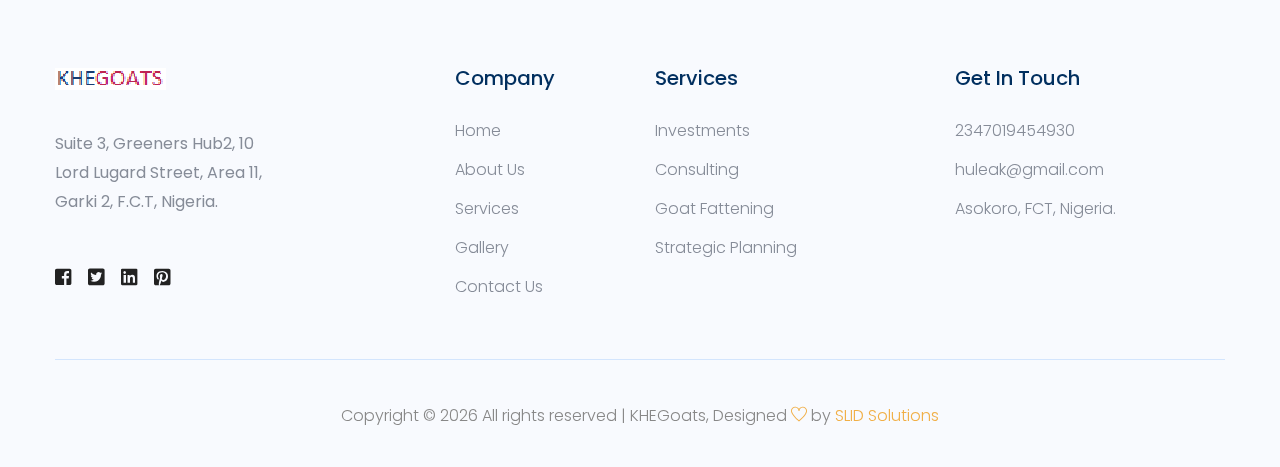
==== commit bb4ec141: "HTML Mockup edited to fit KHEGoats" ====
--- a/about.html
+++ b/about.html
@@ -128,7 +128,7 @@
         <!-- slider Area Start-->
         <div class="slider-area ">
             <!-- Mobile Menu -->
-            <div class="single-slider slider-height2 d-flex align-items-center" data-background="assets/img/hero/contact_hero.jpg">
+            <div class="single-slider slider-height2 d-flex align-items-center" data-background="assets/img/goats/banner2.jpg">
                 <div class="container">
                     <div class="row">
                         <div class="col-xl-12">
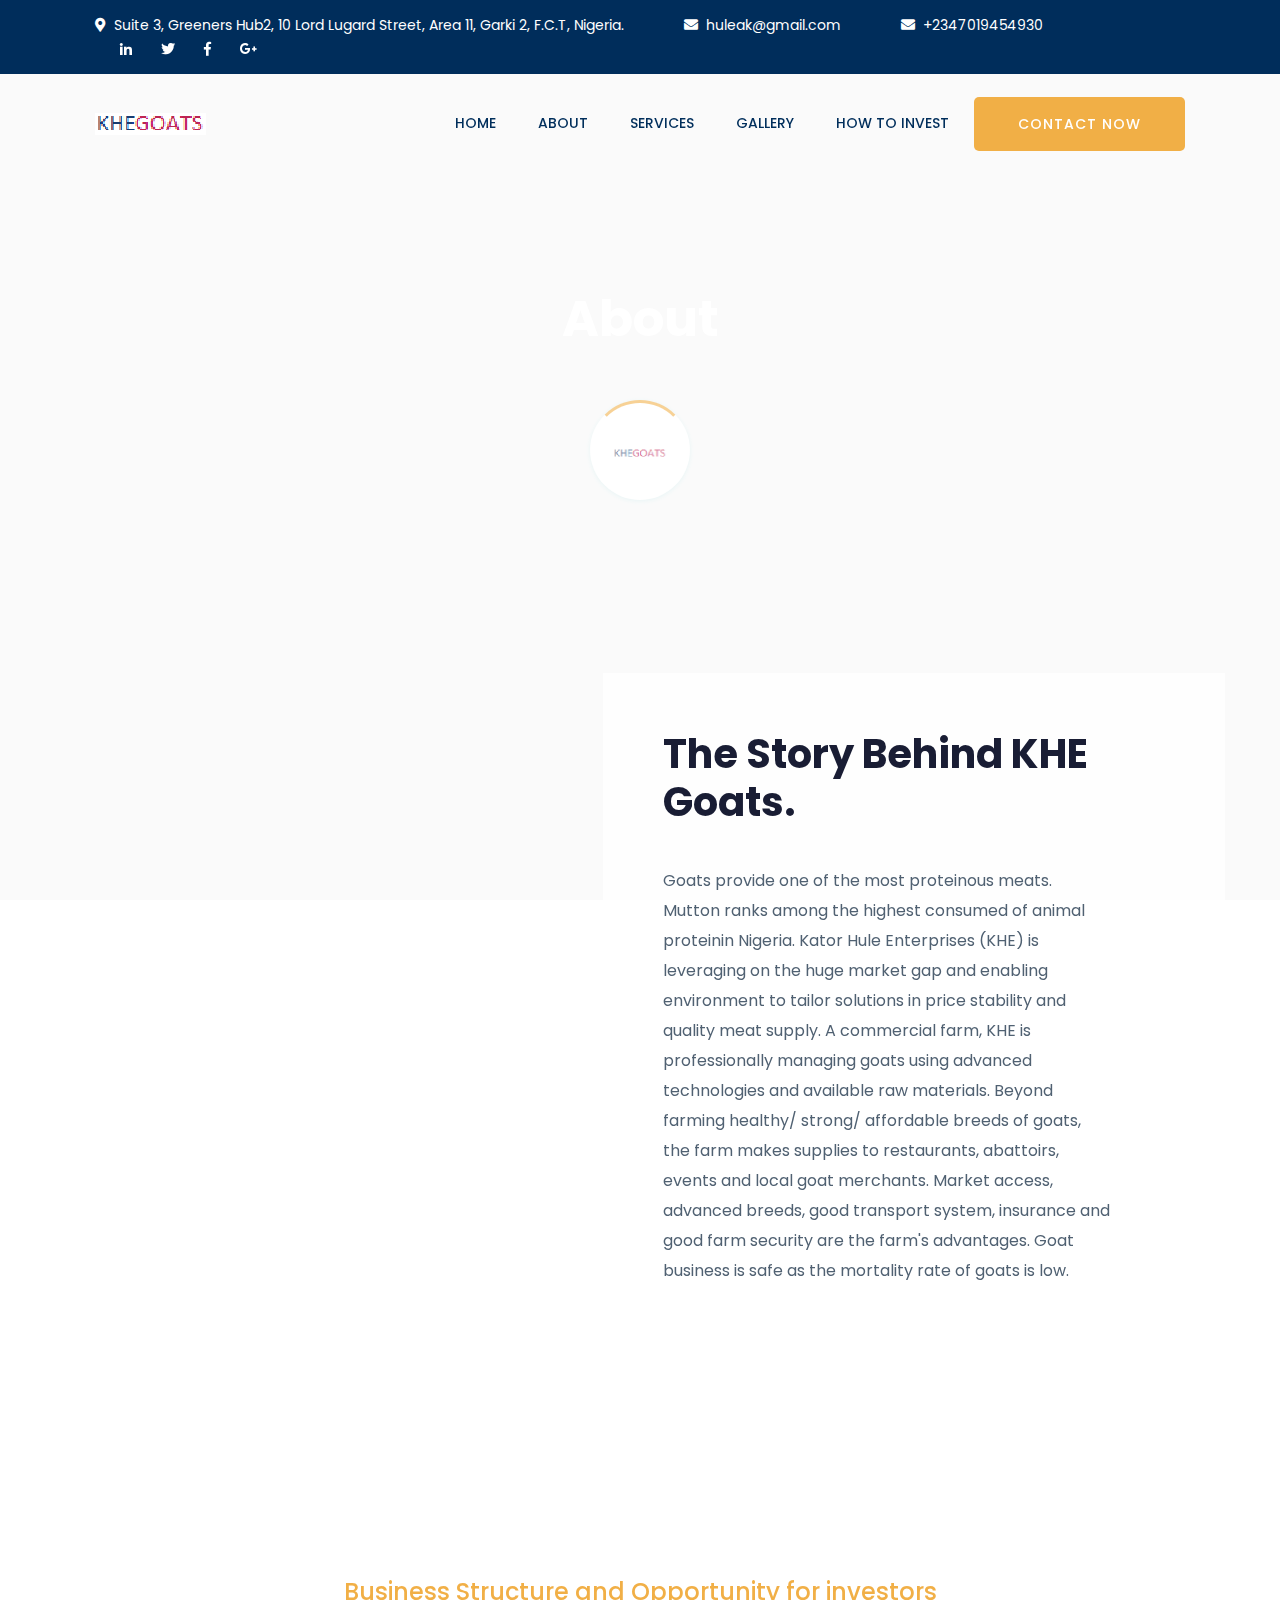
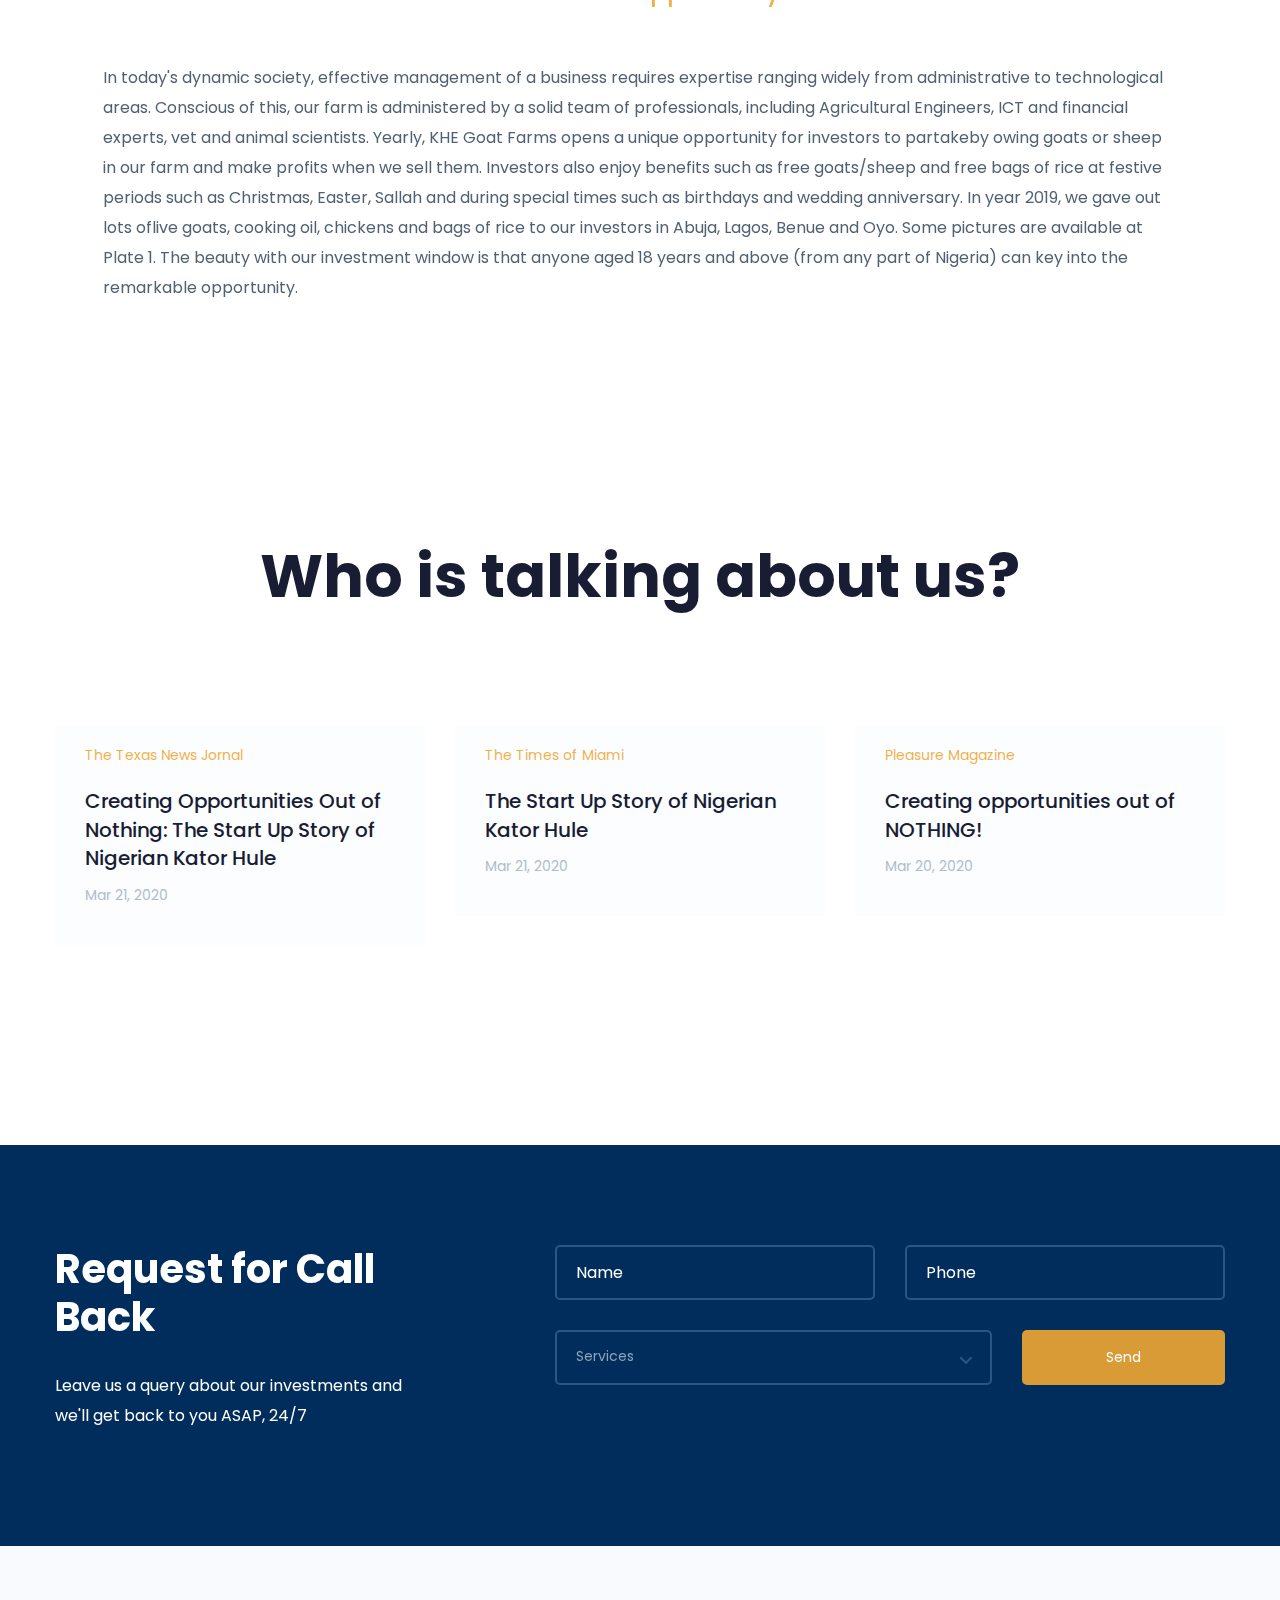
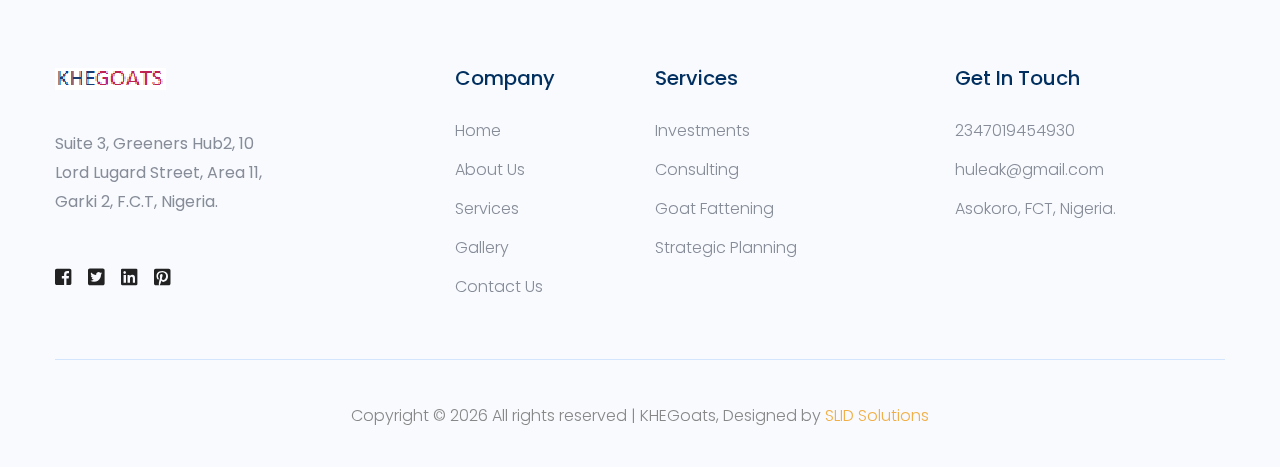
==== commit e76c1833: "HTML Mockup edited to fit KHEGoats" ====
--- a/about.html
+++ b/about.html
@@ -376,7 +376,7 @@
                                     Copyright &copy;
                                     <script>
                                         document.write(new Date().getFullYear());
-                                    </script> All rights reserved | KHEGoats, Designed <i class="ti-heart" aria-hidden="true"></i> by <a href="https://colorlib.com" target="_blank">SLID
+                                    </script> All rights reserved | KHEGoats, Designed by <a href="https://colorlib.com" target="_blank">SLID
                                         Solutions</a>
                                     <!-- Link back to Colorlib can't be removed. Template is licensed under CC BY 3.0. -->
                                 </p>
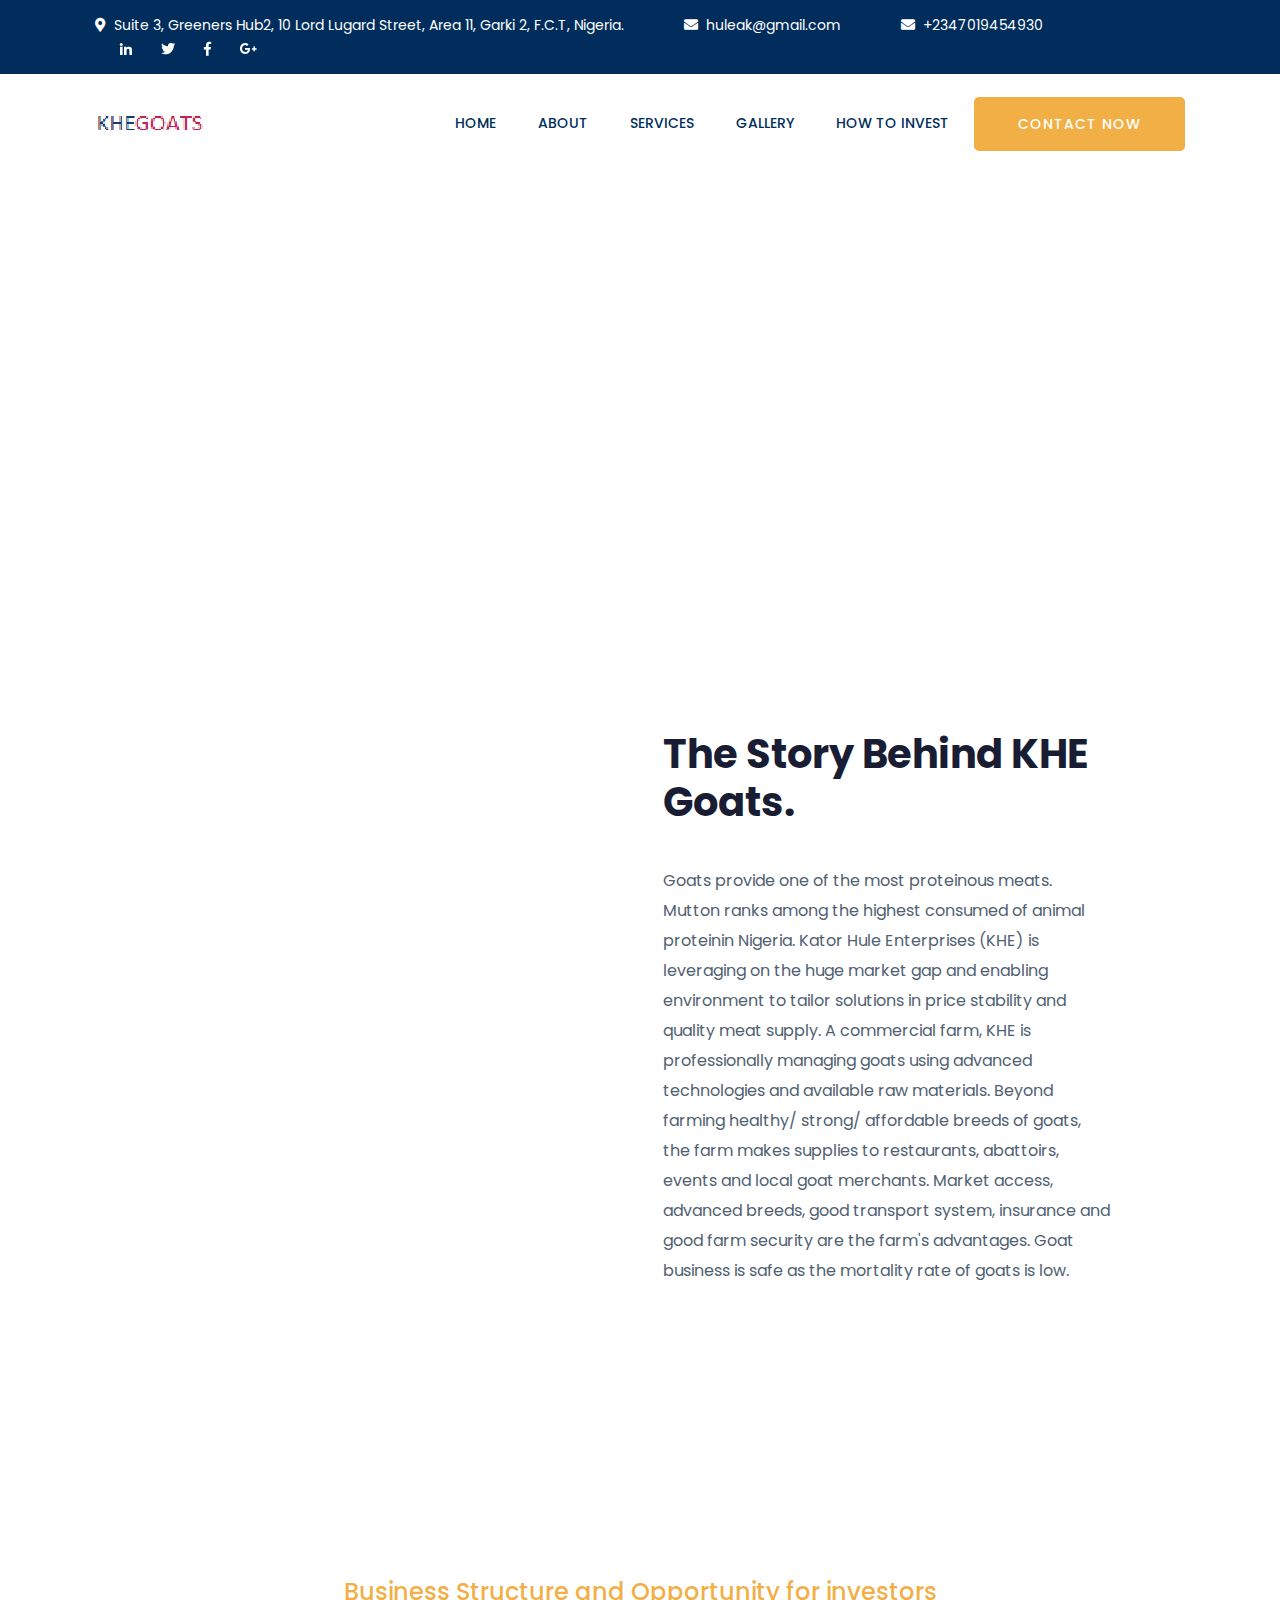
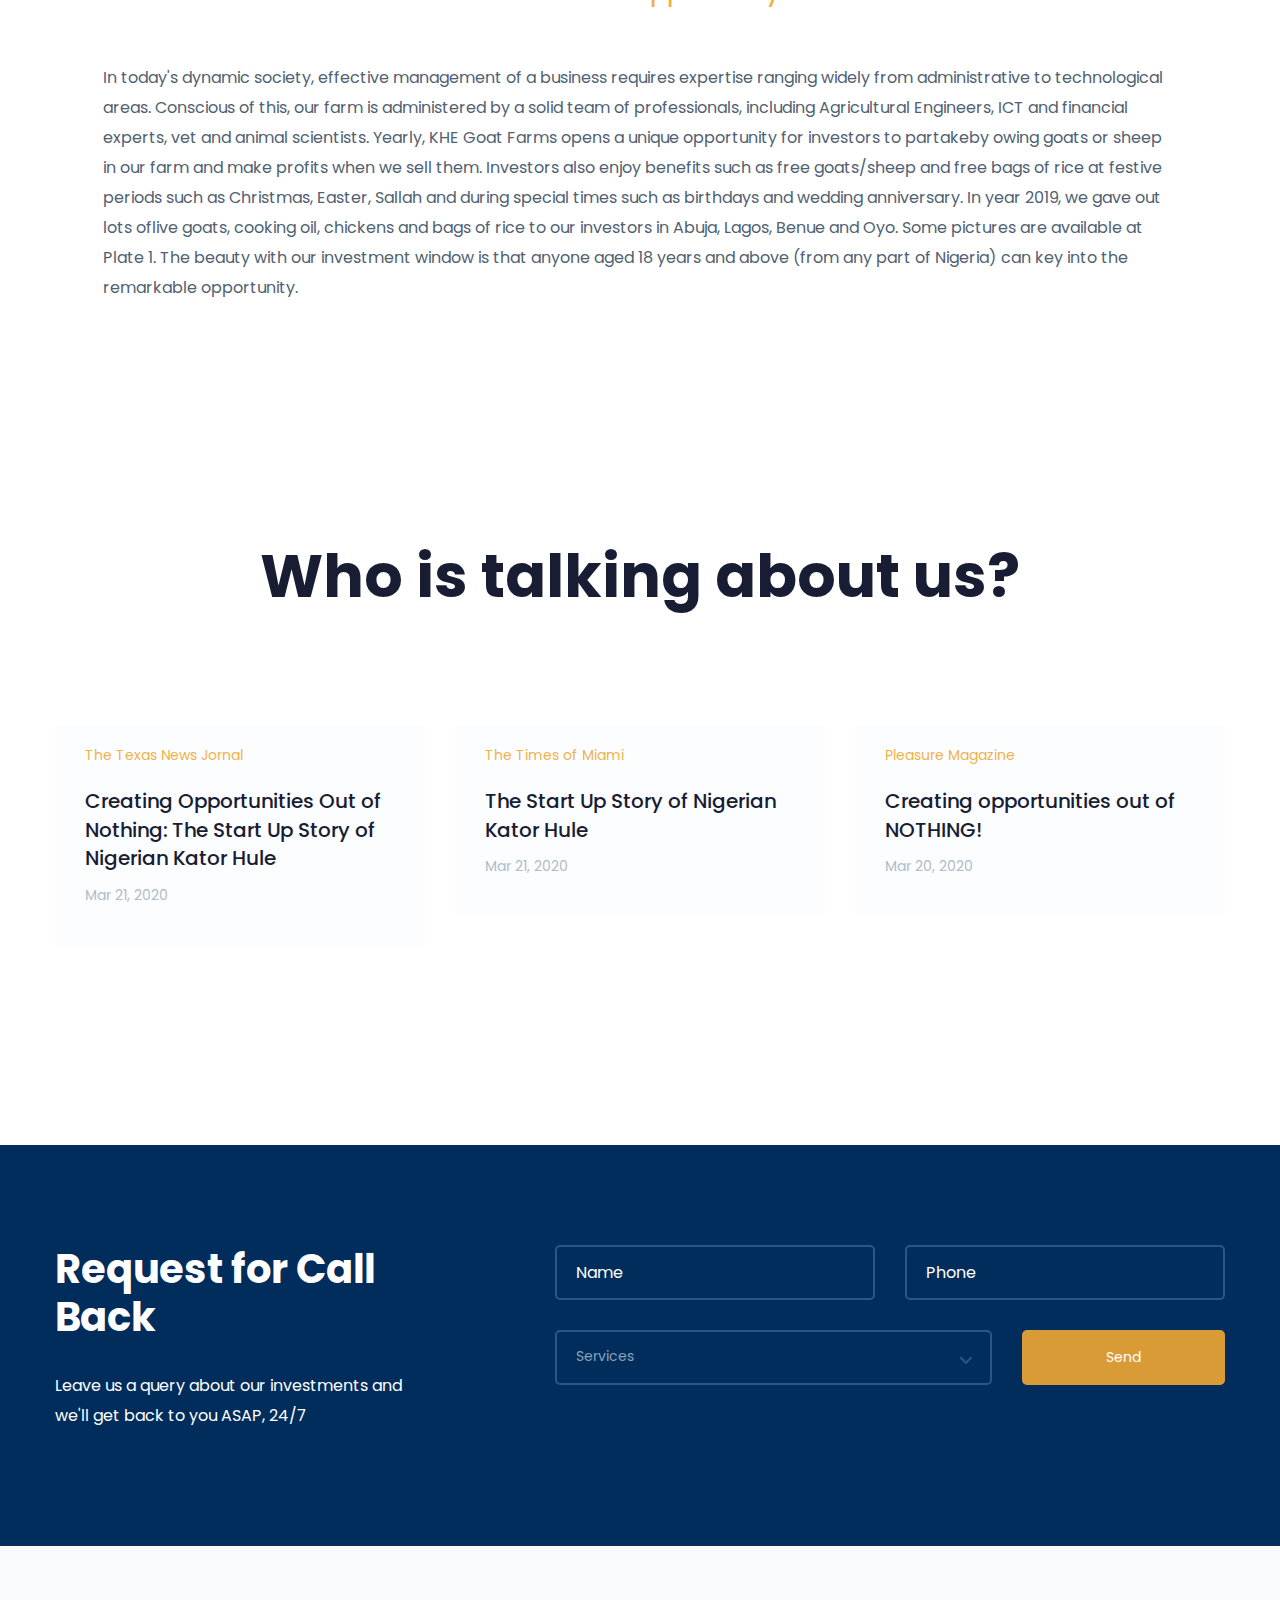
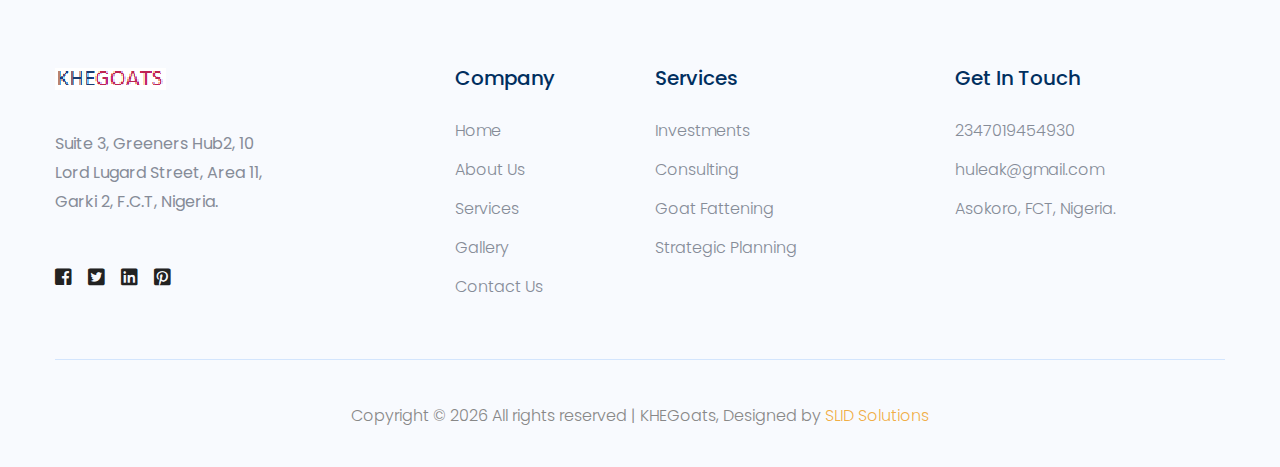
==== commit c71c3a1b: "Removed Spinner" ====
--- a/about.html
+++ b/about.html
@@ -31,7 +31,7 @@
 <body>
 
     <!-- Preloader Start -->
-    <div id="preloader-active">
+    <!-- <div id="preloader-active">
         <div class="preloader d-flex align-items-center justify-content-center">
             <div class="preloader-inner position-relative">
                 <div class="preloader-circle"></div>
@@ -40,7 +40,7 @@
                 </div>
             </div>
         </div>
-    </div>
+    </div> -->
     <!-- Preloader Start -->
 
     <header>
--- a/assets/css/style.css
+++ b/assets/css/style.css
@@ -9,6 +9,10 @@
 
 .gray-bg {
     background: #f7f7fd
+}
+
+.color-blue {
+    color: #002e5b
 }
 
 .white-bg {
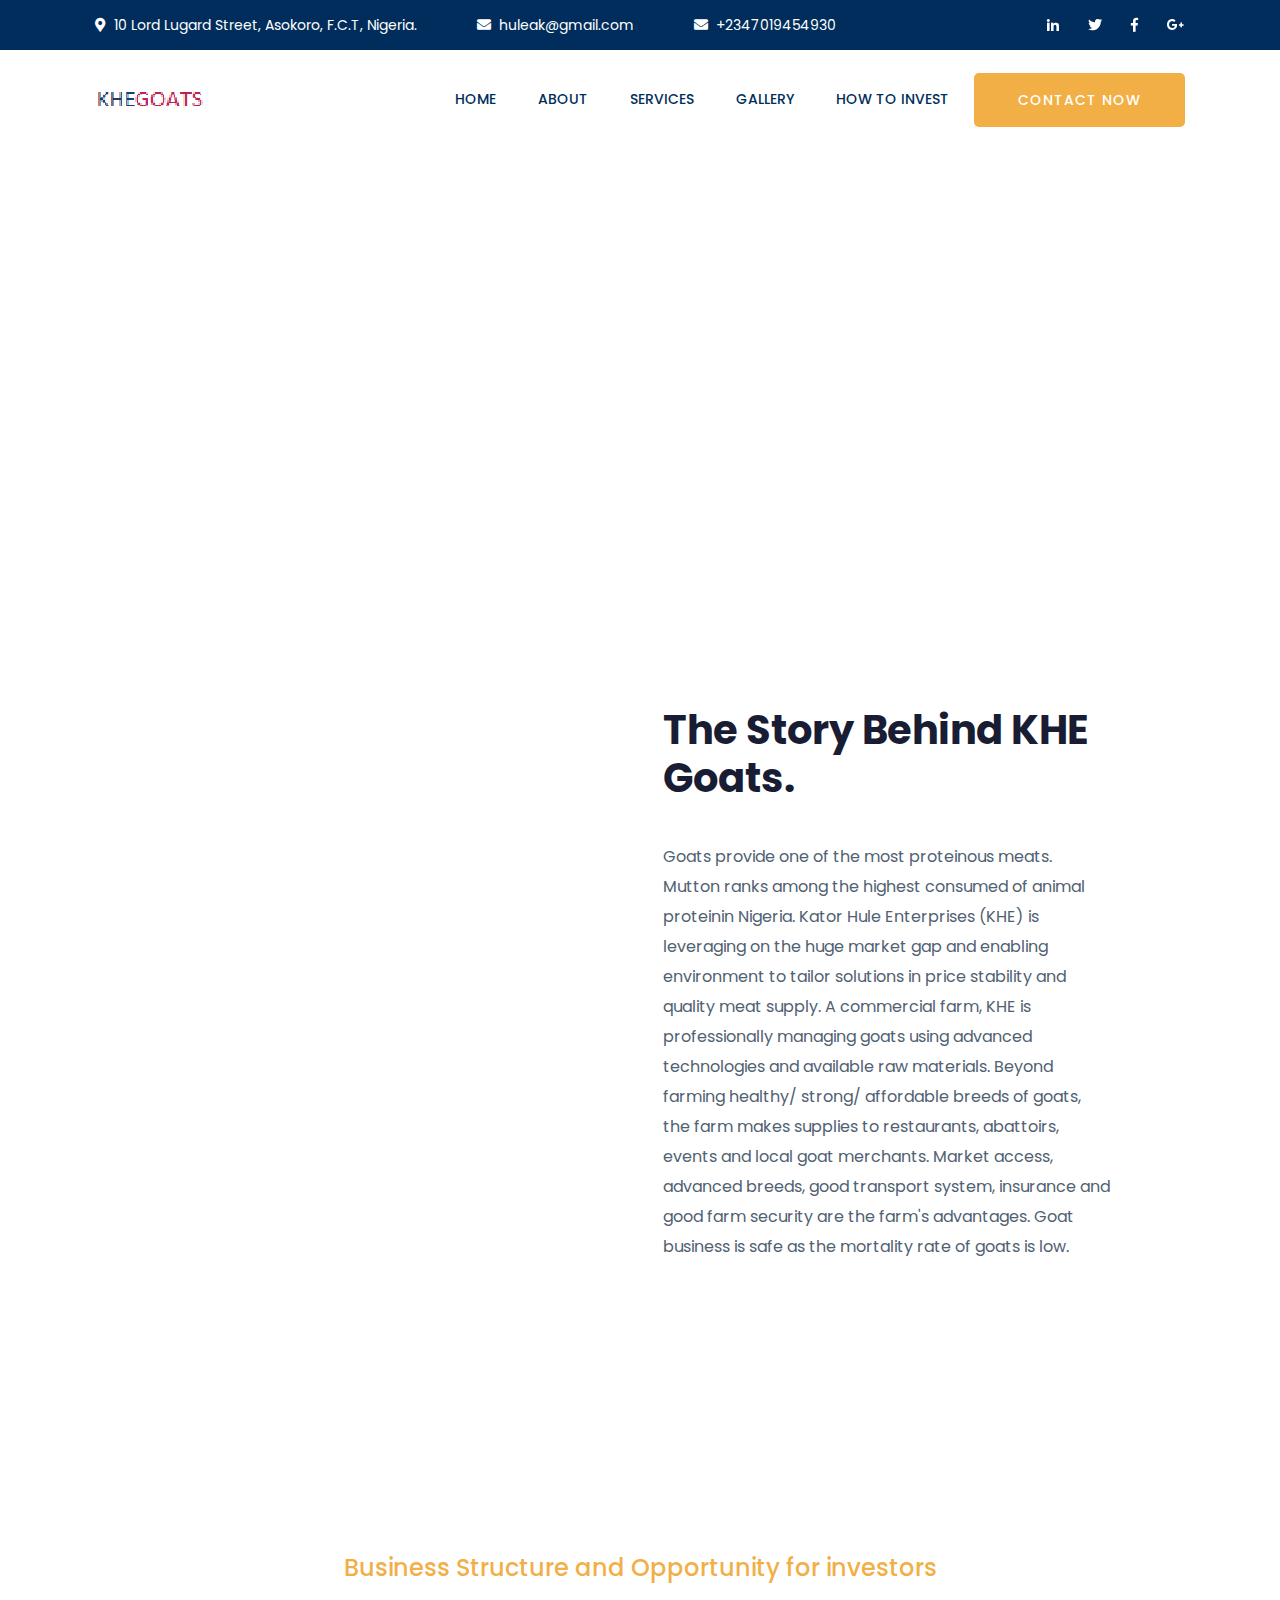
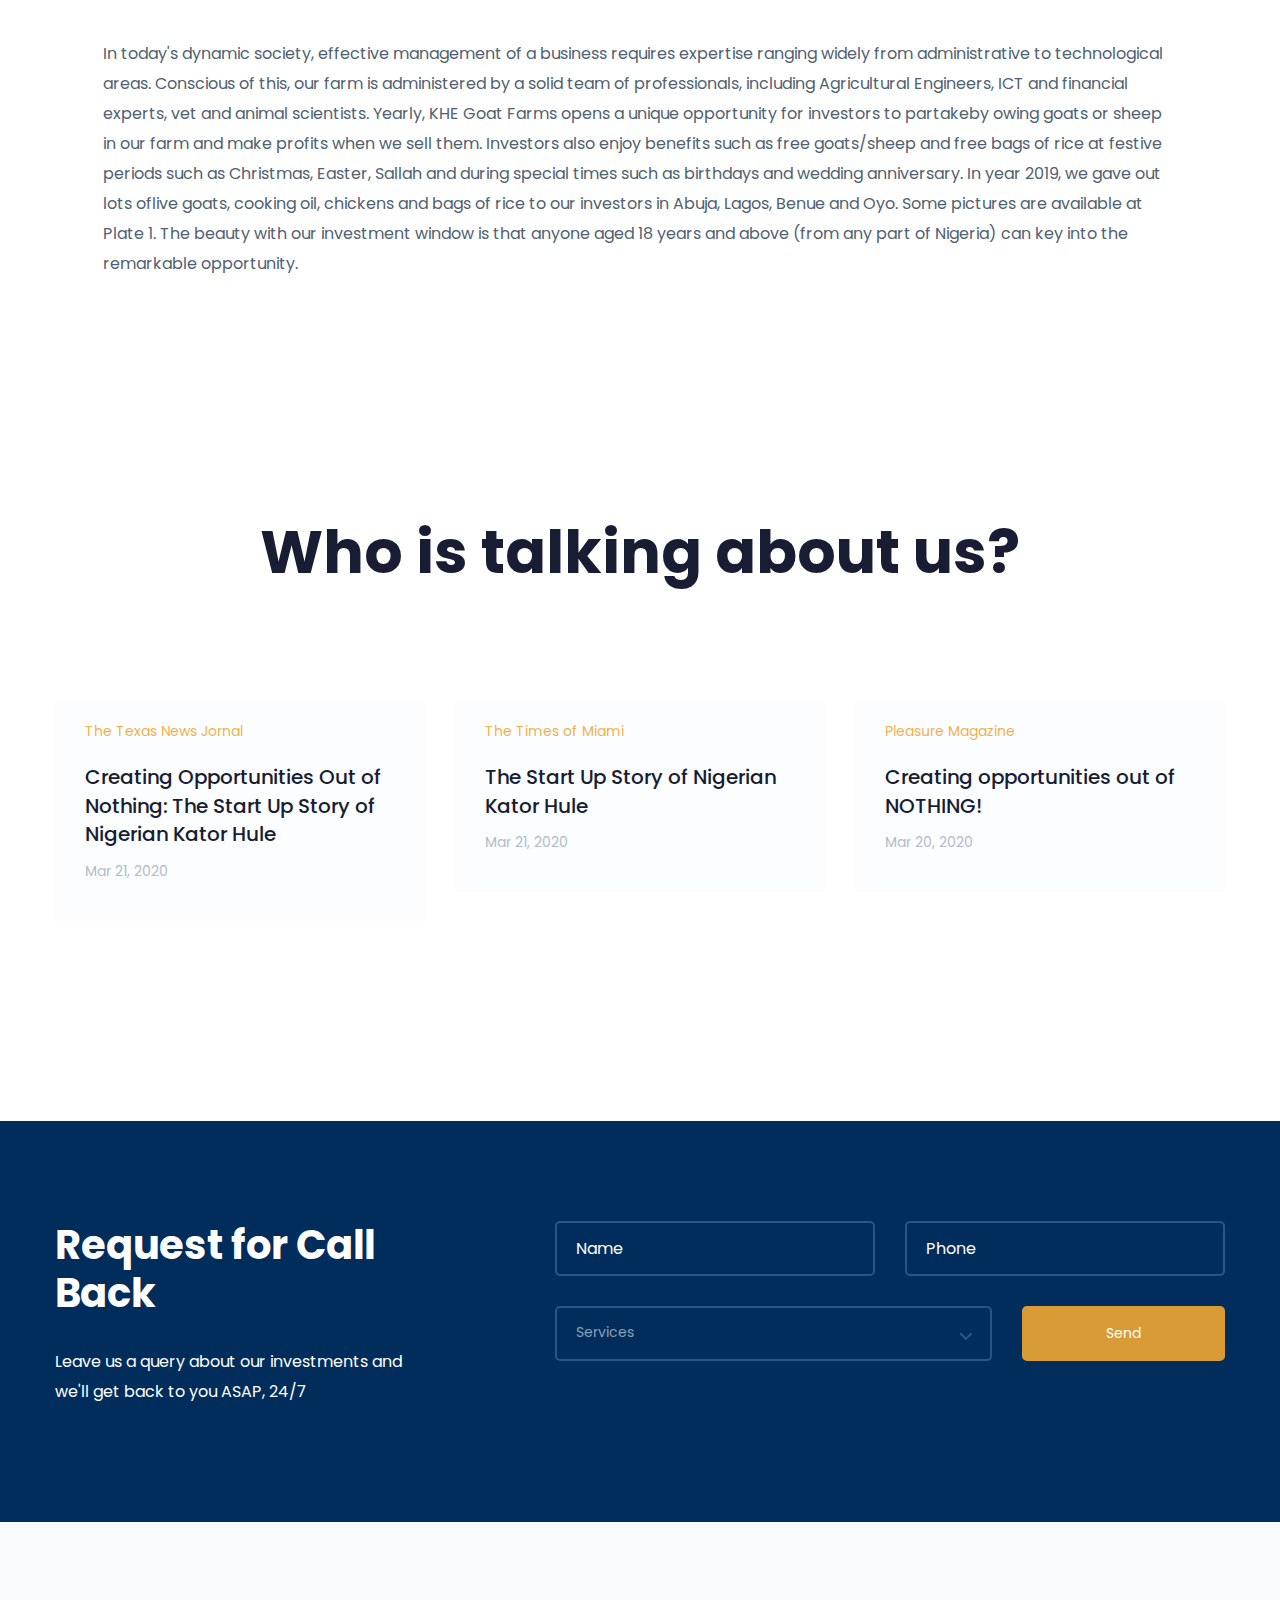
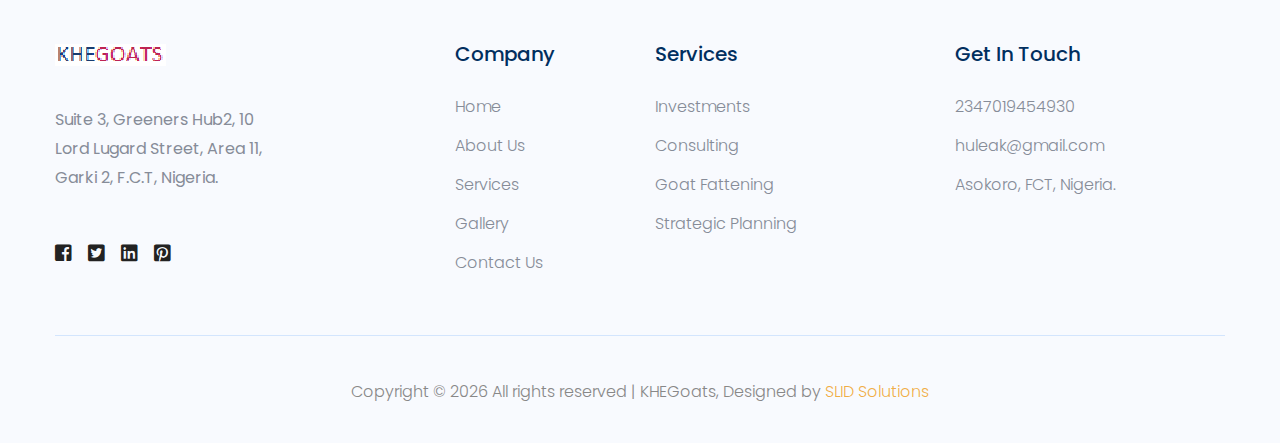
==== commit bd95c311: "Fixed gallery" ====
--- a/about.html
+++ b/about.html
@@ -53,7 +53,7 @@
                             <div class="row d-flex justify-content-between align-items-center">
                                 <div class="header-info-left">
                                     <ul>
-                                        <li><i class="fas fa-map-marker-alt"></i>Suite 3, Greeners Hub2, 10 Lord Lugard Street, Area 11, Garki 2, F.C.T, Nigeria.
+                                        <li><i class="fas fa-map-marker-alt"></i>10 Lord Lugard Street, Asokoro, F.C.T, Nigeria.
                                         </li>
                                         <li><i class="fas fa-envelope"></i>huleak@gmail.com</li>
                                         <li><i class="fas fa-envelope"></i>+2347019454930</li>
--- a/assets/css/style.css
+++ b/assets/css/style.css
@@ -6816,4 +6816,11 @@
 
 .switch-wrap {
     margin-bottom: 10px
+}
+
+
+/* CUSTOM STYLESS */
+
+.gallery-container {
+    padding: 20px;
 }